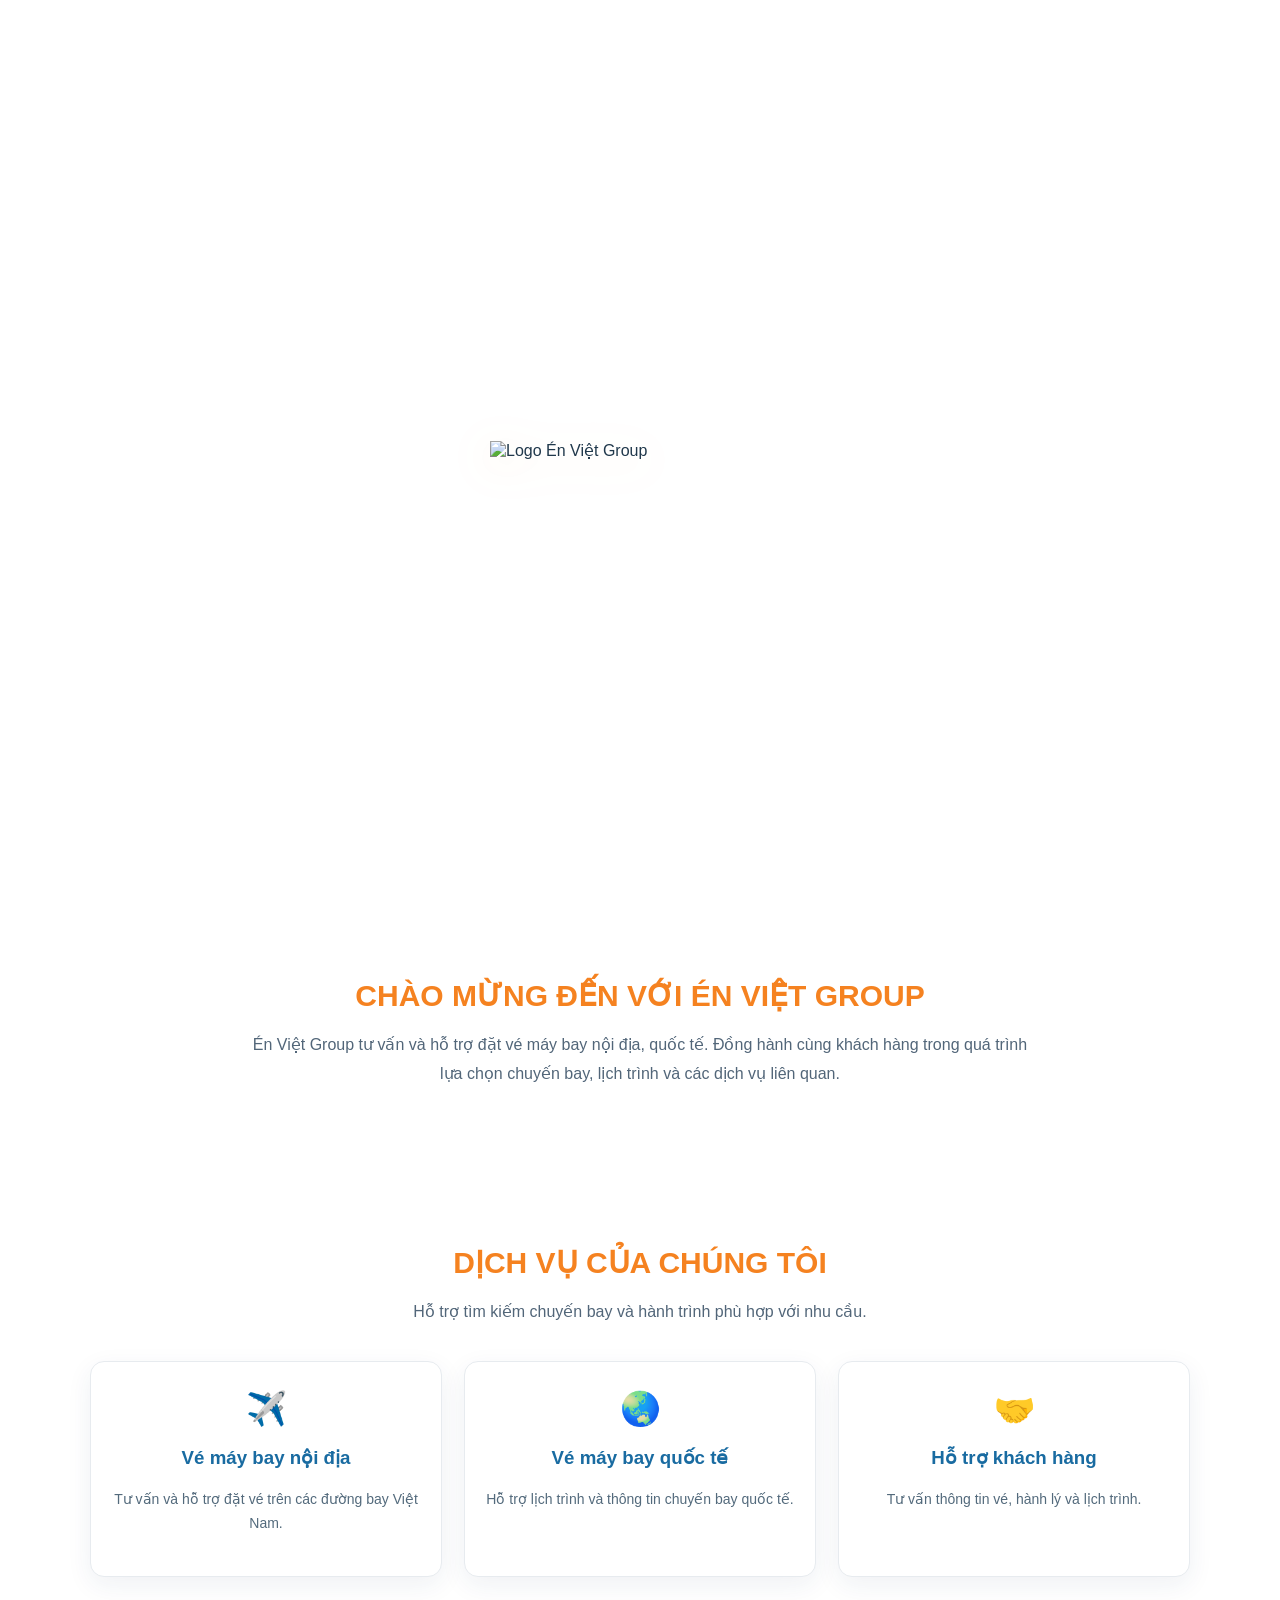
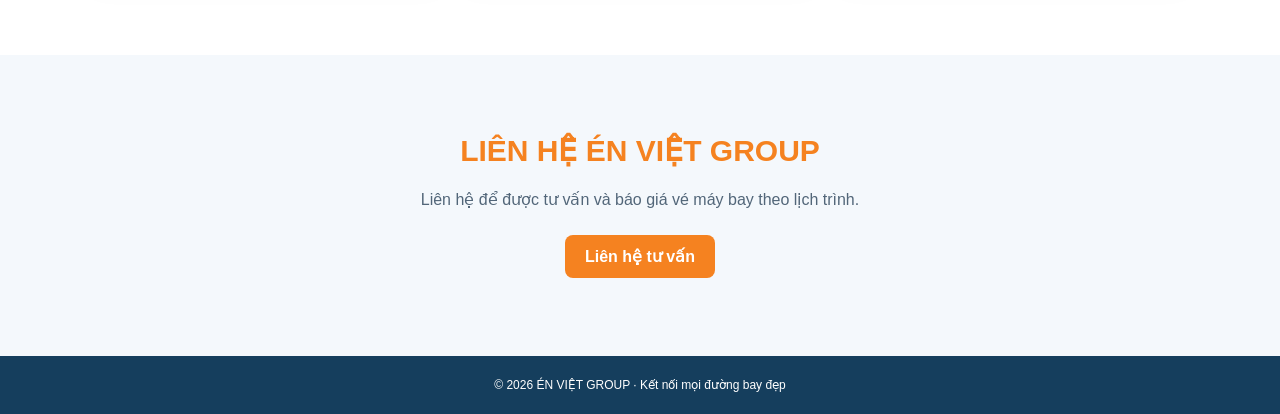
==== index.html @ fb7b51e2 "Update index.html" ====
<!doctype html>
<html lang="vi">
<head>
<meta charset="UTF-8">
<meta name="viewport" content="width=device-width, initial-scale=1">
<meta name="theme-color" content="#ffffff">
<meta name="description" content="Én Việt Group - Kết nối mọi đường bay đẹp. Tư vấn vé máy bay nội địa và quốc tế.">

<title>Én Việt Group | Kết nối mọi đường bay đẹp</title>

<style>
*{
  box-sizing:border-box;
}

html{
  scroll-behavior:smooth;
}

body{
  margin:0;
  font-family:Arial,Helvetica,sans-serif;
  color:#20384b;
  background:#ffffff;
}

a{
  text-decoration:none;
}

/* HIỆU ỨNG LOGO MỞ ĐẦU */

.splash{
  position:fixed;
  inset:0;
  z-index:9999;
  background:#ffffff;
  display:grid;
  place-items:center;
  transition:
    opacity .65s ease,
    visibility .65s ease;
}

.splash.hide{
  opacity:0;
  visibility:hidden;
  pointer-events:none;
}

.splash-logo{
  width:min(57vw,300px);
  height:auto;
  object-fit:contain;
  animation:logoEnter 1.9s ease-in-out both;
  filter:drop-shadow(0 8px 20px #f5822022);
}

@keyframes logoEnter{
  0%{
    opacity:0;
    transform:translateY(18px) scale(.74);
  }

  30%{
    opacity:1;
    transform:translateY(-11px) scale(1.05);
  }

  53%{
    transform:translateY(5px) scale(.97);
  }

  72%{
    transform:translateY(-4px) scale(1.025);
  }

  100%{
    opacity:1;
    transform:translateY(0) scale(1);
  }
}

@media(prefers-reduced-motion:reduce){
  .splash-logo{
    animation:none;
  }

  .splash{
    transition:none;
  }
}

/* TRANG CHỦ HÌNH NÚI */

.hero{
  min-height:100svh;
  position:relative;
  display:flex;
  flex-direction:column;

  background:
    linear-gradient(
      to bottom,
      rgba(28,52,70,.40),
      rgba(35,56,66,.02) 27%,
      rgba(234,111,25,.60) 100%
    ),
    url(
      "https://images.unsplash.com/photo-1464822759023-fed622ff2c3b?auto=format&fit=crop&w=2400&q=85"
    ) center/cover no-repeat;
}

/* THANH MENU */

.navbar{
  padding:23px 3%;
  display:flex;
  align-items:center;
  justify-content:space-between;
  gap:20px;
  z-index:1;
}

.brand{
  display:flex;
  align-items:center;
  gap:10px;
  color:#ffffff;
  font-size:13px;
  font-weight:800;
  text-shadow:0 1px 4px #0006;
}

.brand img{
  width:62px;
  height:62px;
  object-fit:contain;
  background:#ffffff;
  border-radius:8px;
}

.menu{
  display:flex;
  align-items:center;
  justify-content:flex-end;
  gap:23px;
  flex-wrap:wrap;
}

.menu a{
  font-size:14px;
  color:#ffffff;
  font-weight:700;
  text-shadow:0 1px 5px #0005;
}

.menu a:hover{
  color:#ff9c4a;
}

.menu .login{
  background:#f58220;
  border-radius:9px;
  padding:13px 17px;
  box-shadow:0 4px 14px #0003;
  text-shadow:none;
  color:#ffffff;
}

/* NỘI DUNG TRANG CHỦ */

.hero-inner{
  flex:1;
  display:flex;
  flex-direction:column;
  justify-content:space-between;
  padding:38px 8% 65px;
  gap:80px;
}

.slogan{
  color:#f58220;
  text-shadow:0 2px 12px #fff9;
  max-width:650px;
}

.slogan .first{
  font-size:clamp(40px,5vw,64px);
  font-weight:400;
}

.slogan .second{
  font-size:clamp(45px,6vw,75px);
  line-height:1.12;
}

.slogan .second em{
  font-family:Georgia,serif;
  font-size:1.15em;
  font-weight:400;
}

.slogan .third{
  font-size:clamp(22px,3vw,37px);
  margin-top:6px;
}

.flight{
  font-size:50px;
  display:inline-block;
  transform:rotate(-20deg);
  margin-left:30px;
}

/* THÔNG TIN DƯỚI ẢNH */

.highlights{
  display:grid;
  grid-template-columns:repeat(3,1fr);
  gap:22px;
  color:#ffffff;
  text-align:center;
}

.highlights .kicker{
  font-size:16px;
  font-weight:700;
  letter-spacing:.4px;
  text-shadow:0 2px 6px #0006;
}

.highlights .value{
  font-size:clamp(24px,3vw,42px);
  font-weight:400;
  margin-top:15px;
  text-shadow:0 2px 10px #0005;
}

.scroll{
  position:absolute;
  bottom:70px;
  right:18px;
  width:40px;
  height:40px;
  display:grid;
  place-items:center;
  background:#f58220;
  color:#ffffff;
  font-size:25px;
}

/* GIỚI THIỆU */

.section{
  padding:78px 7%;
  text-align:center;
}

.section h2{
  font-size:30px;
  color:#f58220;
  margin:0 0 18px;
}

.section>p{
  max-width:800px;
  color:#526679;
  margin:0 auto;
  line-height:1.8;
}

/* DỊCH VỤ */

.services{
  max-width:1100px;
  margin:35px auto 0;
  display:grid;
  grid-template-columns:repeat(3,1fr);
  gap:22px;
}

.service{
  border:1px solid #e7ebef;
  border-radius:14px;
  background:#ffffff;
  padding:27px 18px;
  box-shadow:0 8px 26px #173d6112;
}

.service .ico{
  font-size:33px;
}

.service h3{
  color:#196ba1;
}

.service p{
  color:#536a7c;
  font-size:14px;
  line-height:1.7;
}

/* LIÊN HỆ */

.contact{
  background:#f4f8fc;
}

.contact .email{
  display:inline-block;
  margin-top:20px;
  background:#f58220;
  color:#ffffff;
  border-radius:8px;
  padding:12px 20px;
  font-weight:700;
}

footer{
  background:#153e5d;
  color:#ffffff;
  padding:22px;
  text-align:center;
  font-size:12px;
}

/* ĐIỆN THOẠI */

@media(max-width:760px){

  .navbar{
    align-items:flex-start;
    padding:15px;
  }

  .brand img{
    width:43px;
    height:43px;
  }

  .brand span{
    display:none;
  }

  .menu{
    gap:10px;
  }

  .menu a{
    font-size:11px;
  }

  .menu .login{
    padding:10px;
  }

  .hero-inner{
    padding:40px 6% 55px;
  }

  .highlights{
    gap:6px;
  }

  .highlights .kicker{
    font-size:10px;
  }

  .highlights .value{
    font-size:17px;
  }

  .services{
    grid-template-columns:1fr;
  }

  .flight{
    font-size:34px;
    margin-left:4px;
  }

  .scroll{
    bottom:100px;
  }
}

</style>
</head>

<body>

<!-- LOGO CHÀO KHI MỚI VÀO WEBSITE -->

<div
  class="splash"
  id="splash"
  aria-label="Đang mở trang Én Việt Group">

  <img
    class="splash-logo"
    src="logo-enviet.png"
    alt="Logo Én Việt Group">

</div>

<main>

<!-- TRANG CHỦ -->

<section class="hero" id="trangchu">

  <header class="navbar">

    <a class="brand" href="#trangchu">

      <img
        src="logo-enviet.png"
        alt="Logo Én Việt Group">

      <span>ÉN VIỆT GROUP</span>

    </a>

    <nav class="menu" aria-label="Điều hướng">

      <a href="#trangchu">Trang chủ</a>

      <a href="#gioithieu">Về Én Việt</a>

      <a href="#dichvu">Dịch vụ</a>

      <a href="#lienhe">Liên hệ</a>

      <a
        class="login"
        href="https://enviettravel.website/quantri.html">
        Đăng nhập đại lý
      </a>

    </nav>

  </header>

  <div class="hero-inner">

    <div class="slogan">

      <div class="first">
        Én Việt
        <span class="flight" aria-hidden="true">✈</span>
      </div>

      <div class="second">
        Kết <em>Nối</em>
      </div>

      <div class="third">
        mọi đường bay đẹp
      </div>

    </div>

    <div class="highlights">

      <div>
        <div class="kicker">VÉ MÁY BAY</div>
        <div class="value">NỘI ĐỊA</div>
      </div>

      <div>
        <div class="kicker">HÀNH TRÌNH</div>
        <div class="value">QUỐC TẾ</div>
      </div>

      <div>
        <div class="kicker">DỊCH VỤ</div>
        <div class="value">HỖ TRỢ 24/7</div>
      </div>

    </div>

  </div>

  <a
    class="scroll"
    href="#gioithieu"
    aria-label="Xem thêm">
    ↓
  </a>

</section>

<!-- GIỚI THIỆU ÉN VIỆT -->

<section class="section" id="gioithieu">

  <h2>
    CHÀO MỪNG ĐẾN VỚI ÉN VIỆT GROUP
  </h2>

  <p>
    Én Việt Group tư vấn và hỗ trợ đặt vé máy bay
    nội địa, quốc tế. Đồng hành cùng khách hàng
    trong quá trình lựa chọn chuyến bay,
    lịch trình và các dịch vụ liên quan.
  </p>

</section>

<!-- DỊCH VỤ -->

<section class="section" id="dichvu">

  <h2>DỊCH VỤ CỦA CHÚNG TÔI</h2>

  <p>
    Hỗ trợ tìm kiếm chuyến bay và hành trình
    phù hợp với nhu cầu.
  </p>

  <div class="services">

    <div class="service">

      <div class="ico">✈️</div>

      <h3>Vé máy bay nội địa</h3>

      <p>
        Tư vấn và hỗ trợ đặt vé trên
        các đường bay Việt Nam.
      </p>

    </div>

    <div class="service">

      <div class="ico">🌏</div>

      <h3>Vé máy bay quốc tế</h3>

      <p>
        Hỗ trợ lịch trình và thông tin
        chuyến bay quốc tế.
      </p>

    </div>

    <div class="service">

      <div class="ico">🤝</div>

      <h3>Hỗ trợ khách hàng</h3>

      <p>
        Tư vấn thông tin vé,
        hành lý và lịch trình.
      </p>

    </div>

  </div>

</section>

<!-- LIÊN HỆ -->

<section class="section contact" id="lienhe">

  <h2>LIÊN HỆ ÉN VIỆT GROUP</h2>

  <p>
    Liên hệ để được tư vấn và báo giá
    vé máy bay theo lịch trình.
  </p>

  <a
    class="email"
    href="mailto:vemaybaytructuyen24@gmail.com">
    Liên hệ tư vấn
  </a>

</section>

</main>

<footer>
  © 2026 ÉN VIỆT GROUP · Kết nối mọi đường bay đẹp
</footer>

<!-- TỰ ẨN LOGO SAU 2 GIÂY -->

<script>

(function(){

  const splash=document.getElementById("splash");

  const reduced=window.matchMedia(
    "(prefers-reduced-motion: reduce)"
  ).matches;

  const delay=reduced?300:2050;

  function dismiss(){

    if(!splash || !splash.isConnected){
      return;
    }

    splash.classList.add("hide");

    setTimeout(()=>{
      splash.remove();
    },700);
  }

  window.addEventListener(
    "load",
    ()=>{
      setTimeout(dismiss,delay);
    },
    {once:true}
  );

  /* Dự phòng khi ảnh nền tải chậm */

  setTimeout(()=>{
    if(document.getElementById("splash")){
      dismiss();
    }
  },5500);

})();

</script>

</body>
</html>
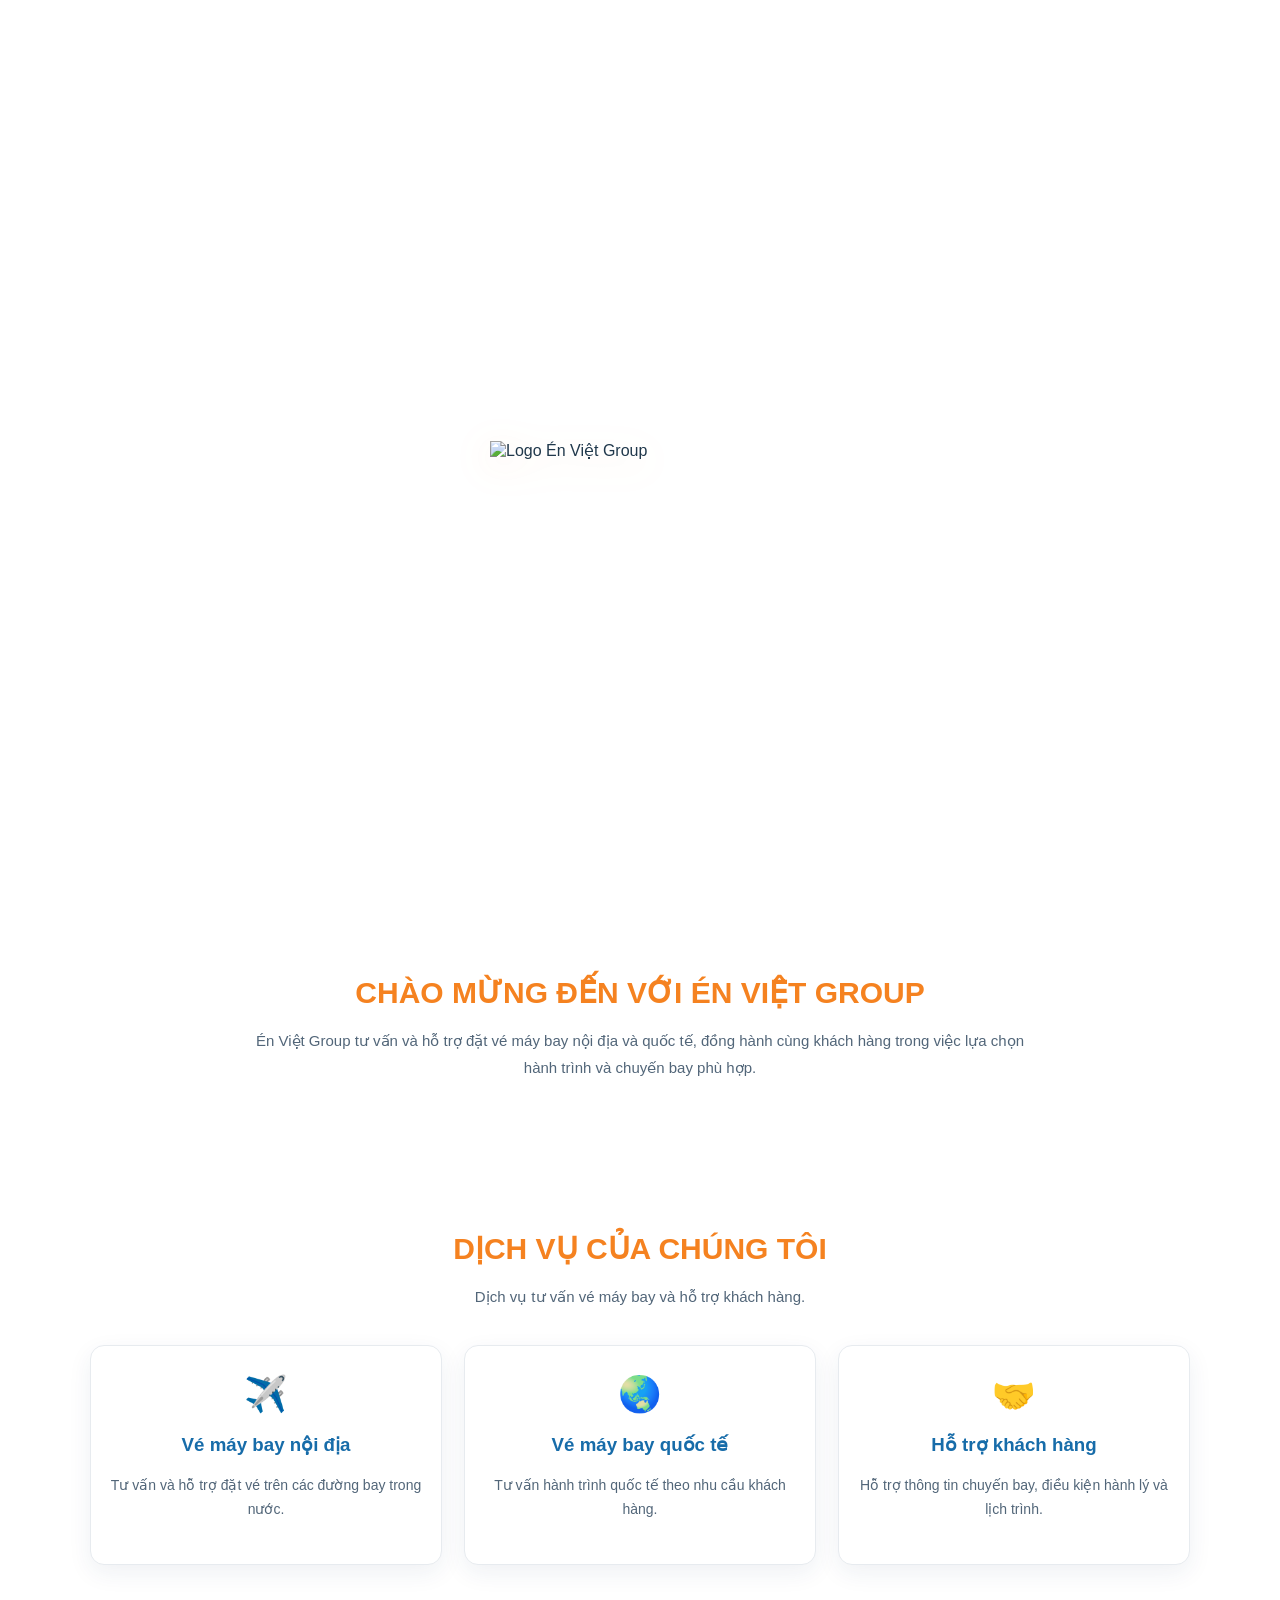
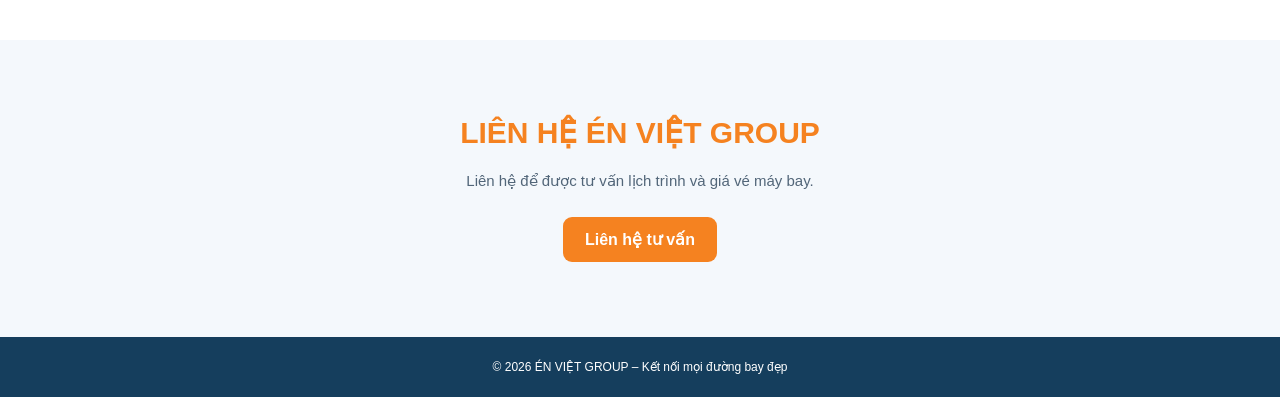
==== commit 7584d839: "Update index.html" ====
--- a/index.html
+++ b/index.html
@@ -4,10 +4,8 @@
 <head>
 <meta charset="UTF-8">
 <meta name="viewport" content="width=device-width, initial-scale=1">
-<meta name="theme-color" content="#ffffff">
-<meta name="description" content="Én Việt Group - Kết nối mọi đường bay đẹp. Tư vấn vé máy bay nội địa và quốc tế.">
-
 <title>Én Việt Group | Kết nối mọi đường bay đẹp</title>
+<meta name="description" content="Én Việt Group - Tư vấn vé máy bay nội địa và quốc tế.">
 
 <style>
 *{
@@ -22,323 +20,296 @@
   margin:0;
   font-family:Arial,Helvetica,sans-serif;
   color:#20384b;
-  background:#ffffff;
+  background:#fff;
 }
 
 a{
   text-decoration:none;
 }
 
-/* HIỆU ỨNG LOGO MỞ ĐẦU */
-
-.splash{
+/* HIỆU ỨNG LOGO KHI MỞ TRANG */
+
+#splash{
   position:fixed;
   inset:0;
   z-index:9999;
-  background:#ffffff;
-  display:grid;
-  place-items:center;
-  transition:
-    opacity .65s ease,
-    visibility .65s ease;
-}
-
-.splash.hide{
+  background:white;
+  display:flex;
+  align-items:center;
+  justify-content:center;
+  transition:opacity .6s ease,visibility .6s ease;
+}
+
+#splash.hide{
   opacity:0;
   visibility:hidden;
   pointer-events:none;
 }
 
 .splash-logo{
-  width:min(57vw,300px);
+  width:min(60vw,300px);
   height:auto;
   object-fit:contain;
-  animation:logoEnter 1.9s ease-in-out both;
-  filter:drop-shadow(0 8px 20px #f5822022);
-}
-
-@keyframes logoEnter{
+  animation:logoBounce 2s ease-in-out both;
+  filter:drop-shadow(0 8px 18px rgba(245,130,32,.15));
+}
+
+@keyframes logoBounce{
   0%{
     opacity:0;
-    transform:translateY(18px) scale(.74);
-  }
-
+    transform:translateY(25px) scale(.7);
+  }
   30%{
     opacity:1;
-    transform:translateY(-11px) scale(1.05);
-  }
-
-  53%{
-    transform:translateY(5px) scale(.97);
-  }
-
-  72%{
-    transform:translateY(-4px) scale(1.025);
-  }
-
+    transform:translateY(-15px) scale(1.08);
+  }
+  55%{
+    transform:translateY(6px) scale(.96);
+  }
+  75%{
+    transform:translateY(-5px) scale(1.03);
+  }
   100%{
     opacity:1;
     transform:translateY(0) scale(1);
   }
 }
 
-@media(prefers-reduced-motion:reduce){
-  .splash-logo{
-    animation:none;
-  }
-
-  .splash{
-    transition:none;
-  }
-}
-
-/* TRANG CHỦ HÌNH NÚI */
+/* TRANG CHỦ */
 
 .hero{
   min-height:100svh;
-  position:relative;
   display:flex;
   flex-direction:column;
-
+  position:relative;
   background:
     linear-gradient(
       to bottom,
-      rgba(28,52,70,.40),
-      rgba(35,56,66,.02) 27%,
-      rgba(234,111,25,.60) 100%
+      rgba(20,45,65,.4) 0%,
+      rgba(20,45,65,0) 32%,
+      rgba(232,111,21,.63) 100%
     ),
-    url(
-      "https://images.unsplash.com/photo-1464822759023-fed622ff2c3b?auto=format&fit=crop&w=2400&q=85"
-    ) center/cover no-repeat;
-}
-
-/* THANH MENU */
+    url("https://images.unsplash.com/photo-1464822759023-fed622ff2c3b?auto=format&fit=crop&w=2400&q=85")
+    center/cover no-repeat;
+}
 
 .navbar{
-  padding:23px 3%;
   display:flex;
   align-items:center;
   justify-content:space-between;
+  padding:20px 4%;
   gap:20px;
-  z-index:1;
+  position:relative;
+  z-index:2;
 }
 
 .brand{
   display:flex;
   align-items:center;
   gap:10px;
-  color:#ffffff;
-  font-size:13px;
+  color:#fff;
+  font-size:15px;
   font-weight:800;
-  text-shadow:0 1px 4px #0006;
 }
 
 .brand img{
-  width:62px;
-  height:62px;
+  width:65px;
+  height:65px;
   object-fit:contain;
-  background:#ffffff;
-  border-radius:8px;
+  background:#fff;
+  border-radius:10px;
 }
 
 .menu{
   display:flex;
+  justify-content:flex-end;
   align-items:center;
-  justify-content:flex-end;
-  gap:23px;
+  gap:24px;
   flex-wrap:wrap;
 }
 
 .menu a{
+  color:#fff;
   font-size:14px;
-  color:#ffffff;
   font-weight:700;
   text-shadow:0 1px 5px #0005;
 }
 
 .menu a:hover{
-  color:#ff9c4a;
+  color:#ffac66;
 }
 
 .menu .login{
   background:#f58220;
+  padding:13px 19px;
   border-radius:9px;
-  padding:13px 17px;
-  box-shadow:0 4px 14px #0003;
+  color:#fff;
+  box-shadow:0 5px 14px #0003;
   text-shadow:none;
-  color:#ffffff;
-}
-
-/* NỘI DUNG TRANG CHỦ */
+}
+
+/* KHẨU HIỆU */
 
 .hero-inner{
   flex:1;
   display:flex;
   flex-direction:column;
   justify-content:space-between;
-  padding:38px 8% 65px;
-  gap:80px;
+  padding:40px 8% 65px;
+  gap:70px;
 }
 
 .slogan{
   color:#f58220;
-  text-shadow:0 2px 12px #fff9;
-  max-width:650px;
+  text-shadow:0 2px 10px #fff9;
 }
 
 .slogan .first{
-  font-size:clamp(40px,5vw,64px);
-  font-weight:400;
+  font-size:clamp(40px,5vw,65px);
 }
 
 .slogan .second{
-  font-size:clamp(45px,6vw,75px);
-  line-height:1.12;
+  font-size:clamp(45px,6vw,80px);
+  line-height:1.15;
 }
 
 .slogan .second em{
   font-family:Georgia,serif;
-  font-size:1.15em;
+  font-size:1.1em;
   font-weight:400;
 }
 
 .slogan .third{
-  font-size:clamp(22px,3vw,37px);
-  margin-top:6px;
+  font-size:clamp(23px,3vw,39px);
 }
 
 .flight{
-  font-size:50px;
   display:inline-block;
+  margin-left:15px;
+  font-size:40px;
   transform:rotate(-20deg);
-  margin-left:30px;
-}
-
-/* THÔNG TIN DƯỚI ẢNH */
+}
+
+/* DỊCH VỤ DƯỚI ẢNH */
 
 .highlights{
   display:grid;
   grid-template-columns:repeat(3,1fr);
-  gap:22px;
-  color:#ffffff;
+  gap:20px;
   text-align:center;
-}
-
-.highlights .kicker{
+  color:#fff;
+}
+
+.highlights .label{
   font-size:16px;
   font-weight:700;
-  letter-spacing:.4px;
-  text-shadow:0 2px 6px #0006;
+  text-shadow:0 2px 8px #0005;
 }
 
 .highlights .value{
-  font-size:clamp(24px,3vw,42px);
-  font-weight:400;
-  margin-top:15px;
-  text-shadow:0 2px 10px #0005;
-}
-
-.scroll{
+  margin-top:13px;
+  font-size:clamp(23px,3vw,40px);
+  text-shadow:0 2px 8px #0005;
+}
+
+.scroll-down{
   position:absolute;
-  bottom:70px;
+  bottom:65px;
   right:18px;
-  width:40px;
-  height:40px;
+  width:42px;
+  height:42px;
+  background:#f58220;
+  color:white;
   display:grid;
   place-items:center;
-  background:#f58220;
-  color:#ffffff;
   font-size:25px;
 }
 
-/* GIỚI THIỆU */
+/* PHẦN GIỚI THIỆU */
 
 .section{
-  padding:78px 7%;
+  padding:75px 7%;
   text-align:center;
 }
 
 .section h2{
+  color:#f58220;
   font-size:30px;
-  color:#f58220;
-  margin:0 0 18px;
+  margin:0 0 17px;
 }
 
 .section>p{
   max-width:800px;
+  margin:0 auto;
   color:#526679;
-  margin:0 auto;
+  font-size:15px;
   line-height:1.8;
 }
-
-/* DỊCH VỤ */
 
 .services{
   max-width:1100px;
-  margin:35px auto 0;
   display:grid;
   grid-template-columns:repeat(3,1fr);
   gap:22px;
+  margin:35px auto 0;
 }
 
 .service{
+  background:#fff;
   border:1px solid #e7ebef;
   border-radius:14px;
-  background:#ffffff;
-  padding:27px 18px;
-  box-shadow:0 8px 26px #173d6112;
-}
-
-.service .ico{
-  font-size:33px;
+  padding:28px 18px;
+  box-shadow:0 8px 25px #173d6112;
+}
+
+.service .icon{
+  font-size:35px;
 }
 
 .service h3{
-  color:#196ba1;
+  color:#176ca9;
 }
 
 .service p{
-  color:#536a7c;
+  color:#526679;
   font-size:14px;
   line-height:1.7;
 }
 
-/* LIÊN HỆ */
-
 .contact{
   background:#f4f8fc;
 }
 
-.contact .email{
+.contact a{
   display:inline-block;
-  margin-top:20px;
   background:#f58220;
-  color:#ffffff;
-  border-radius:8px;
-  padding:12px 20px;
+  color:#fff;
+  padding:13px 22px;
+  border-radius:9px;
+  margin-top:23px;
   font-weight:700;
 }
 
 footer{
   background:#153e5d;
-  color:#ffffff;
-  padding:22px;
+  color:white;
   text-align:center;
+  padding:23px;
   font-size:12px;
 }
 
 /* ĐIỆN THOẠI */
 
 @media(max-width:760px){
-
   .navbar{
+    padding:15px;
     align-items:flex-start;
-    padding:15px;
+    gap:10px;
   }
 
   .brand img{
-    width:43px;
-    height:43px;
+    width:45px;
+    height:45px;
   }
 
   .brand span{
@@ -358,14 +329,14 @@
   }
 
   .hero-inner{
-    padding:40px 6% 55px;
+    padding:45px 6% 60px;
   }
 
   .highlights{
-    gap:6px;
-  }
-
-  .highlights .kicker{
+    gap:7px;
+  }
+
+  .highlights .label{
     font-size:10px;
   }
 
@@ -378,32 +349,36 @@
   }
 
   .flight{
-    font-size:34px;
-    margin-left:4px;
-  }
-
-  .scroll{
-    bottom:100px;
-  }
-}
-
+    font-size:30px;
+    margin-left:5px;
+  }
+
+  .scroll-down{
+    bottom:105px;
+  }
+}
+
+@media(prefers-reduced-motion:reduce){
+  .splash-logo{
+    animation:none;
+  }
+
+  #splash{
+    transition:none;
+  }
+}
 </style>
 </head>
 
 <body>
 
-<!-- LOGO CHÀO KHI MỚI VÀO WEBSITE -->
-
-<div
-  class="splash"
-  id="splash"
-  aria-label="Đang mở trang Én Việt Group">
-
+<!-- LOGO ÉN VIỆT GROUP NHÚN KHI MỞ WEBSITE -->
+
+<div id="splash">
   <img
     class="splash-logo"
     src="logo-enviet.png"
     alt="Logo Én Việt Group">
-
 </div>
 
 <main>
@@ -412,100 +387,98 @@
 
 <section class="hero" id="trangchu">
 
-  <header class="navbar">
-
-    <a class="brand" href="#trangchu">
-
-      <img
-        src="logo-enviet.png"
-        alt="Logo Én Việt Group">
-
-      <span>ÉN VIỆT GROUP</span>
-
+<header class="navbar">
+
+  <a class="brand" href="#trangchu">
+
+    <img
+      src="logo-enviet.png"
+      alt="Logo Én Việt Group">
+
+    <span>ÉN VIỆT GROUP</span>
+
+  </a>
+
+  <nav class="menu">
+
+    <a href="#trangchu">Trang chủ</a>
+
+    <a href="#gioithieu">Về Én Việt</a>
+
+    <a href="#dichvu">Dịch vụ</a>
+
+    <a href="#lienhe">Liên hệ</a>
+
+    <a
+      class="login"
+      href="https://enviettravel.website/quantri.html">
+      Đăng nhập đại lý
     </a>
 
-    <nav class="menu" aria-label="Điều hướng">
-
-      <a href="#trangchu">Trang chủ</a>
-
-      <a href="#gioithieu">Về Én Việt</a>
-
-      <a href="#dichvu">Dịch vụ</a>
-
-      <a href="#lienhe">Liên hệ</a>
-
-      <a
-        class="login"
-        href="https://enviettravel.website/quantri.html">
-        Đăng nhập đại lý
-      </a>
-
-    </nav>
-
-  </header>
-
-  <div class="hero-inner">
-
-    <div class="slogan">
-
-      <div class="first">
-        Én Việt
-        <span class="flight" aria-hidden="true">✈</span>
-      </div>
-
-      <div class="second">
-        Kết <em>Nối</em>
-      </div>
-
-      <div class="third">
-        mọi đường bay đẹp
-      </div>
-
-    </div>
-
-    <div class="highlights">
-
-      <div>
-        <div class="kicker">VÉ MÁY BAY</div>
-        <div class="value">NỘI ĐỊA</div>
-      </div>
-
-      <div>
-        <div class="kicker">HÀNH TRÌNH</div>
-        <div class="value">QUỐC TẾ</div>
-      </div>
-
-      <div>
-        <div class="kicker">DỊCH VỤ</div>
-        <div class="value">HỖ TRỢ 24/7</div>
-      </div>
-
+  </nav>
+
+</header>
+
+<!-- NỘI DUNG TRÊN ẢNH NÚI -->
+
+<div class="hero-inner">
+
+  <div class="slogan">
+
+    <div class="first">
+      Én Việt
+      <span class="flight">✈</span>
+    </div>
+
+    <div class="second">
+      Kết <em>Nối</em>
+    </div>
+
+    <div class="third">
+      mọi đường bay đẹp
     </div>
 
   </div>
 
-  <a
-    class="scroll"
-    href="#gioithieu"
-    aria-label="Xem thêm">
-    ↓
-  </a>
+  <div class="highlights">
+
+    <div>
+      <div class="label">VÉ MÁY BAY</div>
+      <div class="value">NỘI ĐỊA</div>
+    </div>
+
+    <div>
+      <div class="label">HÀNH TRÌNH</div>
+      <div class="value">QUỐC TẾ</div>
+    </div>
+
+    <div>
+      <div class="label">DỊCH VỤ</div>
+      <div class="value">HỖ TRỢ 24/7</div>
+    </div>
+
+  </div>
+
+</div>
+
+<a
+  href="#gioithieu"
+  class="scroll-down"
+  aria-label="Xem thêm">↓</a>
 
 </section>
 
-<!-- GIỚI THIỆU ÉN VIỆT -->
+<!-- GIỚI THIỆU -->
 
 <section class="section" id="gioithieu">
 
-  <h2>
-    CHÀO MỪNG ĐẾN VỚI ÉN VIỆT GROUP
-  </h2>
+  <h2>CHÀO MỪNG ĐẾN VỚI ÉN VIỆT GROUP</h2>
 
   <p>
     Én Việt Group tư vấn và hỗ trợ đặt vé máy bay
-    nội địa, quốc tế. Đồng hành cùng khách hàng
-    trong quá trình lựa chọn chuyến bay,
-    lịch trình và các dịch vụ liên quan.
+    nội địa và quốc tế, đồng hành cùng khách hàng
+    trong việc lựa chọn hành trình và chuyến bay
+    phù hợp.
   </p>
 
 </section>
@@ -517,47 +490,46 @@
   <h2>DỊCH VỤ CỦA CHÚNG TÔI</h2>
 
   <p>
-    Hỗ trợ tìm kiếm chuyến bay và hành trình
-    phù hợp với nhu cầu.
+    Dịch vụ tư vấn vé máy bay và hỗ trợ khách hàng.
   </p>
 
   <div class="services">
 
     <div class="service">
 
-      <div class="ico">✈️</div>
+      <div class="icon">✈️</div>
 
       <h3>Vé máy bay nội địa</h3>
 
       <p>
         Tư vấn và hỗ trợ đặt vé trên
-        các đường bay Việt Nam.
+        các đường bay trong nước.
       </p>
 
     </div>
 
     <div class="service">
 
-      <div class="ico">🌏</div>
+      <div class="icon">🌏</div>
 
       <h3>Vé máy bay quốc tế</h3>
 
       <p>
-        Hỗ trợ lịch trình và thông tin
-        chuyến bay quốc tế.
+        Tư vấn hành trình quốc tế
+        theo nhu cầu khách hàng.
       </p>
 
     </div>
 
     <div class="service">
 
-      <div class="ico">🤝</div>
+      <div class="icon">🤝</div>
 
       <h3>Hỗ trợ khách hàng</h3>
 
       <p>
-        Tư vấn thông tin vé,
-        hành lý và lịch trình.
+        Hỗ trợ thông tin chuyến bay,
+        điều kiện hành lý và lịch trình.
       </p>
 
     </div>
@@ -573,13 +545,11 @@
   <h2>LIÊN HỆ ÉN VIỆT GROUP</h2>
 
   <p>
-    Liên hệ để được tư vấn và báo giá
-    vé máy bay theo lịch trình.
+    Liên hệ để được tư vấn lịch trình
+    và giá vé máy bay.
   </p>
 
-  <a
-    class="email"
-    href="mailto:vemaybaytructuyen24@gmail.com">
+  <a href="mailto:vemaybaytructuyen24@gmail.com">
     Liên hệ tư vấn
   </a>
 
@@ -588,54 +558,36 @@
 </main>
 
 <footer>
-  © 2026 ÉN VIỆT GROUP · Kết nối mọi đường bay đẹp
+  © 2026 ÉN VIỆT GROUP – Kết nối mọi đường bay đẹp
 </footer>
 
-<!-- TỰ ẨN LOGO SAU 2 GIÂY -->
-
 <script>
-
 (function(){
 
   const splash=document.getElementById("splash");
+
+  function closeSplash(){
+    if(!splash || !splash.isConnected) return;
+
+    splash.classList.add("hide");
+
+    setTimeout(()=>{
+      splash.remove();
+    },650);
+  }
 
   const reduced=window.matchMedia(
     "(prefers-reduced-motion: reduce)"
   ).matches;
 
-  const delay=reduced?300:2050;
-
-  function dismiss(){
-
-    if(!splash || !splash.isConnected){
-      return;
-    }
-
-    splash.classList.add("hide");
-
-    setTimeout(()=>{
-      splash.remove();
-    },700);
-  }
-
-  window.addEventListener(
-    "load",
-    ()=>{
-      setTimeout(dismiss,delay);
-    },
-    {once:true}
-  );
-
-  /* Dự phòng khi ảnh nền tải chậm */
-
-  setTimeout(()=>{
-    if(document.getElementById("splash")){
-      dismiss();
-    }
-  },5500);
+  window.addEventListener("load",()=>{
+    setTimeout(closeSplash,reduced?100:2000);
+  },{once:true});
+
+  /* Không để màn hình chào chặn trang quá lâu */
+  setTimeout(closeSplash,5500);
 
 })();
-
 </script>
 
 </body>
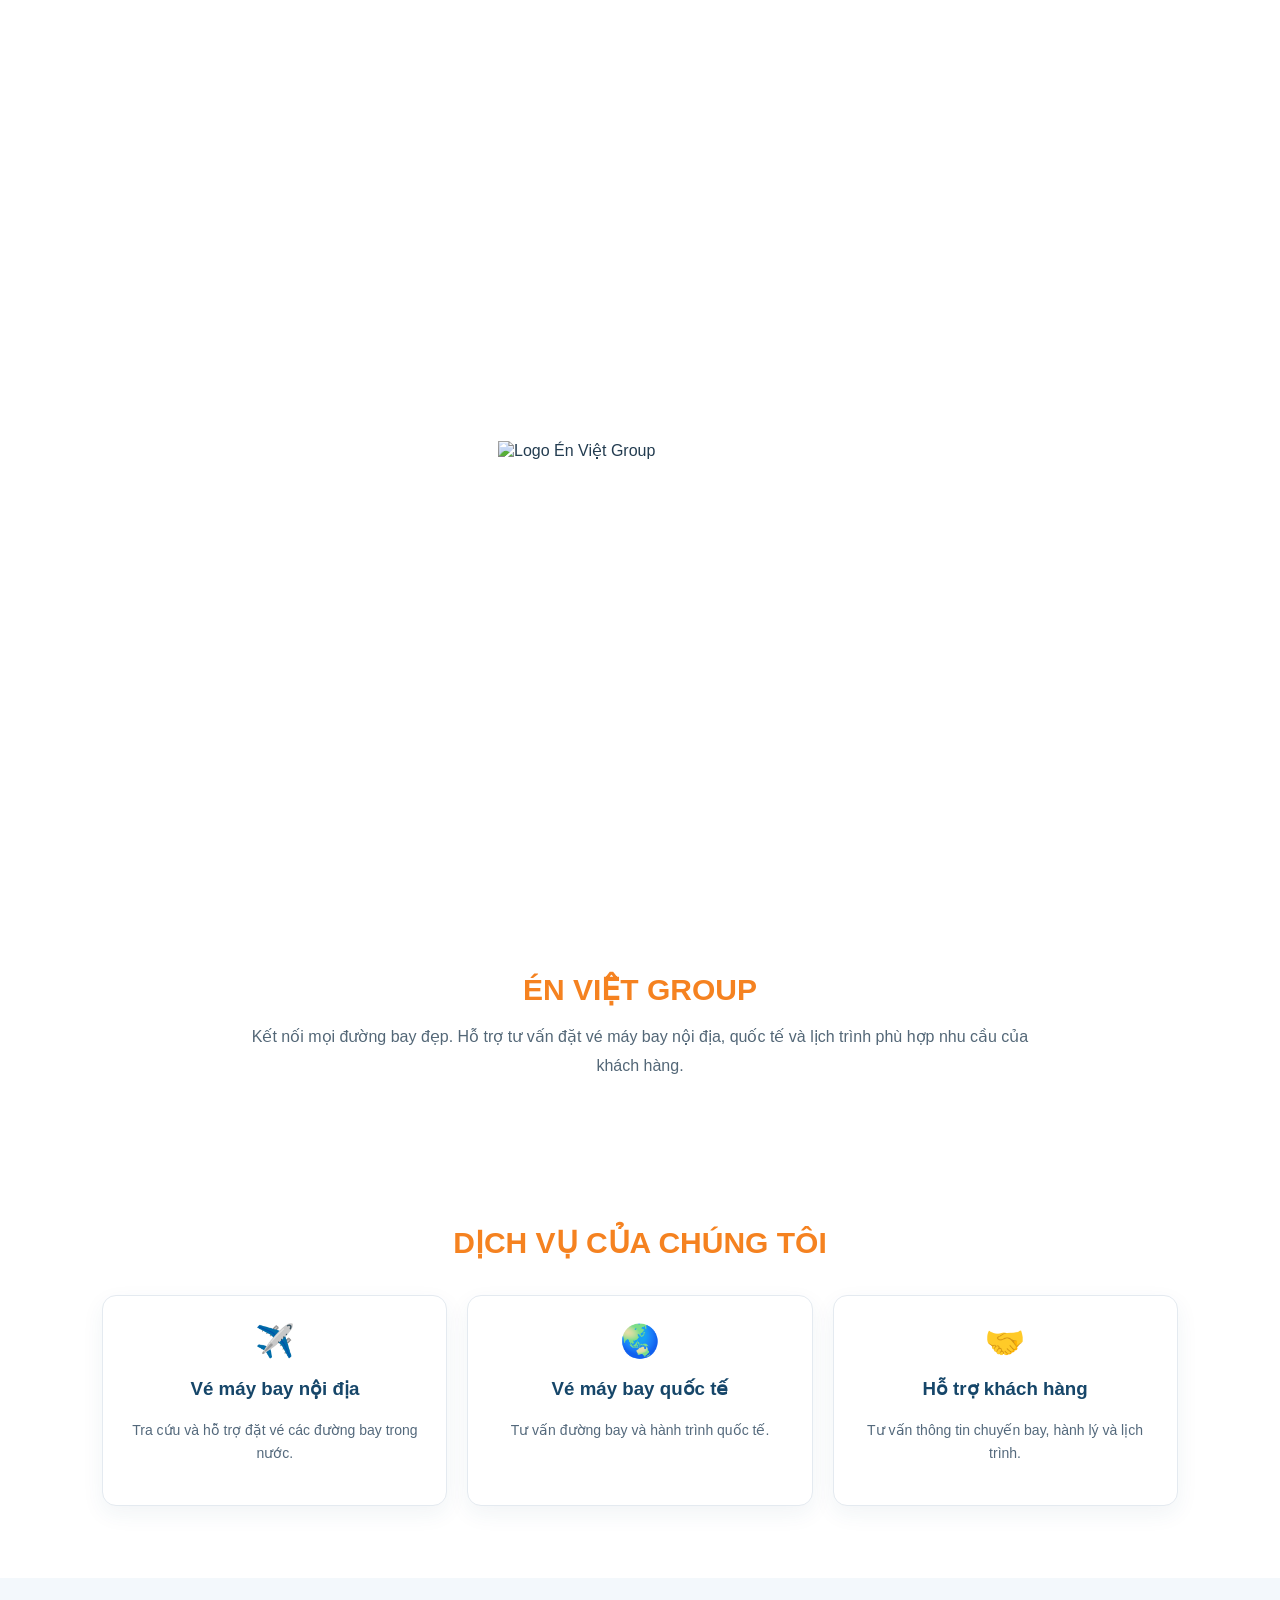
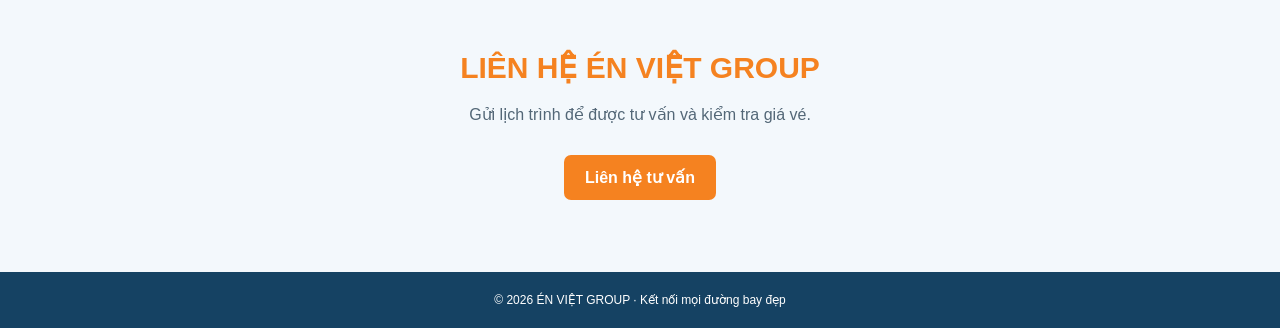
==== commit 90fe4312: "Refactor index.html for layout and style improvements Updated HTML structure and styles for better l" ====
--- a/index.html
+++ b/index.html
@@ -2,12 +2,19 @@
 <!doctype html>
 <html lang="vi">
 <head>
-<meta charset="UTF-8">
-<meta name="viewport" content="width=device-width, initial-scale=1">
+<meta charset="utf-8">
+<meta name="viewport" content="width=device-width,initial-scale=1">
+
+<meta name="description" content="Én Việt Group – Kết nối mọi đường bay đẹp. Hỗ trợ tư vấn vé máy bay nội địa và quốc tế.">
+
 <title>Én Việt Group | Kết nối mọi đường bay đẹp</title>
-<meta name="description" content="Én Việt Group - Tư vấn vé máy bay nội địa và quốc tế.">
 
 <style>
+:root{
+  --orange:#f58220;
+  --deep:#164669;
+}
+
 *{
   box-sizing:border-box;
 }
@@ -19,7 +26,7 @@
 body{
   margin:0;
   font-family:Arial,Helvetica,sans-serif;
-  color:#20384b;
+  color:#233c50;
   background:#fff;
 }
 
@@ -27,320 +34,370 @@
   text-decoration:none;
 }
 
-/* HIỆU ỨNG LOGO KHI MỞ TRANG */
-
-#splash{
+/* HIỆU ỨNG LOGO CHÀO */
+
+.splash{
   position:fixed;
   inset:0;
+  background:#fff;
   z-index:9999;
-  background:white;
-  display:flex;
-  align-items:center;
-  justify-content:center;
-  transition:opacity .6s ease,visibility .6s ease;
-}
-
-#splash.hide{
+  display:grid;
+  place-items:center;
+  transition:
+    opacity .65s ease,
+    visibility .65s ease;
+}
+
+.splash.hide{
   opacity:0;
   visibility:hidden;
   pointer-events:none;
 }
 
-.splash-logo{
-  width:min(60vw,300px);
+.splash img{
+  width:min(58vw,285px);
   height:auto;
-  object-fit:contain;
-  animation:logoBounce 2s ease-in-out both;
-  filter:drop-shadow(0 8px 18px rgba(245,130,32,.15));
-}
-
-@keyframes logoBounce{
+  animation:bounce 1.85s ease-in-out both;
+}
+
+@keyframes bounce{
   0%{
     opacity:0;
-    transform:translateY(25px) scale(.7);
-  }
+    transform:translateY(25px) scale(.76);
+  }
+
   30%{
     opacity:1;
-    transform:translateY(-15px) scale(1.08);
-  }
+    transform:translateY(-13px) scale(1.065);
+  }
+
   55%{
-    transform:translateY(6px) scale(.96);
-  }
+    transform:translateY(5px) scale(.97);
+  }
+
   75%{
-    transform:translateY(-5px) scale(1.03);
-  }
+    transform:translateY(-4px) scale(1.025);
+  }
+
   100%{
     opacity:1;
-    transform:translateY(0) scale(1);
-  }
-}
-
-/* TRANG CHỦ */
+    transform:none;
+  }
+}
+
+/* ẢNH NỀN TRANG CHỦ */
 
 .hero{
+  min-height:100vh;
   min-height:100svh;
+
+  background:
+    linear-gradient(
+      to bottom,
+      rgba(8,43,62,.39) 0%,
+      transparent 20%,
+      transparent 61%,
+      rgba(242,118,24,.73) 100%
+    ),
+    url(
+      "https://images.unsplash.com/photo-1464822759023-fed622ff2c3b?auto=format&fit=crop&w=2400&q=90"
+    ) center 52%/cover no-repeat;
+
   display:flex;
   flex-direction:column;
   position:relative;
-  background:
-    linear-gradient(
-      to bottom,
-      rgba(20,45,65,.4) 0%,
-      rgba(20,45,65,0) 32%,
-      rgba(232,111,21,.63) 100%
-    ),
-    url("https://images.unsplash.com/photo-1464822759023-fed622ff2c3b?auto=format&fit=crop&w=2400&q=85")
-    center/cover no-repeat;
-}
-
-.navbar{
+  overflow:hidden;
+}
+
+/* THANH MENU */
+
+.header{
   display:flex;
   align-items:center;
   justify-content:space-between;
-  padding:20px 4%;
-  gap:20px;
+  padding:19px 2.1%;
+  gap:18px;
   position:relative;
-  z-index:2;
+  z-index:1;
 }
 
 .brand{
   display:flex;
   align-items:center;
-  gap:10px;
-  color:#fff;
-  font-size:15px;
-  font-weight:800;
+  gap:8px;
+  color:white;
+  font-weight:700;
+  font-size:11px;
 }
 
 .brand img{
-  width:65px;
-  height:65px;
+  width:54px;
+  height:54px;
   object-fit:contain;
-  background:#fff;
-  border-radius:10px;
-}
-
-.menu{
+  border-radius:4px;
+  background:white;
+}
+
+.navigation{
   display:flex;
+  align-items:center;
   justify-content:flex-end;
-  align-items:center;
-  gap:24px;
   flex-wrap:wrap;
-}
-
-.menu a{
-  color:#fff;
-  font-size:14px;
+  gap:25px;
+}
+
+.navigation a{
+  color:white;
+  font-size:13px;
+  font-weight:600;
+  text-shadow:0 1px 4px #1b344388;
+}
+
+.navigation a:hover{
+  color:#ffe0ba;
+}
+
+.navigation .signin{
+  background:var(--orange);
+  padding:12px 18px;
+  border-radius:8px;
   font-weight:700;
-  text-shadow:0 1px 5px #0005;
-}
-
-.menu a:hover{
-  color:#ffac66;
-}
-
-.menu .login{
-  background:#f58220;
-  padding:13px 19px;
-  border-radius:9px;
-  color:#fff;
-  box-shadow:0 5px 14px #0003;
+  box-shadow:0 4px 13px #0003;
   text-shadow:none;
 }
 
+.flag{
+  font-size:22px;
+}
+
 /* KHẨU HIỆU */
 
-.hero-inner{
+.hero-content{
   flex:1;
   display:flex;
   flex-direction:column;
   justify-content:space-between;
-  padding:40px 8% 65px;
-  gap:70px;
-}
-
-.slogan{
-  color:#f58220;
-  text-shadow:0 2px 10px #fff9;
-}
-
-.slogan .first{
-  font-size:clamp(40px,5vw,65px);
-}
-
-.slogan .second{
-  font-size:clamp(45px,6vw,80px);
-  line-height:1.15;
-}
-
-.slogan .second em{
-  font-family:Georgia,serif;
-  font-size:1.1em;
+  padding:36px 8.5% 43px;
+  gap:90px;
+}
+
+.headline{
+  color:var(--orange);
+  position:relative;
+  width:max-content;
+  max-width:100%;
+  text-shadow:0 2px 6px #fff6;
+}
+
+.headline .one{
+  font-size:clamp(38px,4.1vw,60px);
+  font-weight:300;
+  line-height:1.1;
+}
+
+.headline .two{
+  font-size:clamp(40px,4.7vw,66px);
+  font-weight:300;
+  line-height:1.14;
+}
+
+.headline .two em{
+  font-family:
+    "Brush Script MT",
+    "Segoe Script",
+    cursive;
+
   font-weight:400;
-}
-
-.slogan .third{
-  font-size:clamp(23px,3vw,39px);
-}
-
-.flight{
-  display:inline-block;
-  margin-left:15px;
-  font-size:40px;
-  transform:rotate(-20deg);
-}
-
-/* DỊCH VỤ DƯỚI ẢNH */
+  font-size:1.25em;
+}
+
+.headline .three{
+  font-size:clamp(21px,2.6vw,35px);
+  margin-top:2px;
+  letter-spacing:.3px;
+}
+
+.plane{
+  position:absolute;
+  right:-115px;
+  top:-21px;
+  color:var(--orange);
+  font-size:47px;
+  transform:rotate(-23deg);
+}
+
+.trail{
+  position:absolute;
+  right:-65px;
+  top:25px;
+  width:174px;
+  height:90px;
+  border-bottom:2px dashed var(--orange);
+  border-radius:50%;
+  transform:rotate(-14deg);
+  opacity:.8;
+}
+
+/* BA MỤC PHÍA DƯỚI */
 
 .highlights{
+  display:grid;
+  grid-template-columns:repeat(3,minmax(0,1fr));
+  gap:35px;
+  text-align:center;
+  max-width:1540px;
+  width:100%;
+  margin:0 auto;
+  color:#fff;
+  text-shadow:0 2px 9px #0004;
+}
+
+.highlights h2{
+  font-size:16px;
+  font-weight:500;
+  letter-spacing:.5px;
+  margin:0 0 15px;
+}
+
+.highlights p{
+  font-size:clamp(23px,3.5vw,47px);
+  font-weight:300;
+  margin:0;
+}
+
+.scroll{
+  position:absolute;
+  right:16px;
+  bottom:65px;
+  background:var(--orange);
+  color:white;
+  padding:12px 14px;
+  font-size:21px;
+}
+
+/* GIỚI THIỆU */
+
+.section{
+  text-align:center;
+  padding:72px 8%;
+}
+
+.section h2{
+  color:var(--orange);
+  font-size:30px;
+  margin:0 0 16px;
+}
+
+.section>p{
+  color:#536777;
+  line-height:1.8;
+  max-width:790px;
+  margin:0 auto;
+}
+
+/* DỊCH VỤ */
+
+.services{
   display:grid;
   grid-template-columns:repeat(3,1fr);
   gap:20px;
-  text-align:center;
-  color:#fff;
-}
-
-.highlights .label{
-  font-size:16px;
-  font-weight:700;
-  text-shadow:0 2px 8px #0005;
-}
-
-.highlights .value{
-  margin-top:13px;
-  font-size:clamp(23px,3vw,40px);
-  text-shadow:0 2px 8px #0005;
-}
-
-.scroll-down{
-  position:absolute;
-  bottom:65px;
-  right:18px;
-  width:42px;
-  height:42px;
-  background:#f58220;
-  color:white;
-  display:grid;
-  place-items:center;
-  font-size:25px;
-}
-
-/* PHẦN GIỚI THIỆU */
-
-.section{
-  padding:75px 7%;
-  text-align:center;
-}
-
-.section h2{
-  color:#f58220;
-  font-size:30px;
-  margin:0 0 17px;
-}
-
-.section>p{
-  max-width:800px;
-  margin:0 auto;
-  color:#526679;
-  font-size:15px;
-  line-height:1.8;
-}
-
-.services{
-  max-width:1100px;
-  display:grid;
-  grid-template-columns:repeat(3,1fr);
-  gap:22px;
+  max-width:1120px;
   margin:35px auto 0;
 }
 
 .service{
-  background:#fff;
-  border:1px solid #e7ebef;
+  border:1px solid #e4eaf0;
   border-radius:14px;
-  padding:28px 18px;
-  box-shadow:0 8px 25px #173d6112;
-}
-
-.service .icon{
-  font-size:35px;
+  padding:26px 18px;
+  box-shadow:0 8px 22px #204b6c10;
+  background:white;
+}
+
+.service span{
+  font-size:32px;
 }
 
 .service h3{
-  color:#176ca9;
+  color:var(--deep);
 }
 
 .service p{
-  color:#526679;
+  line-height:1.65;
   font-size:14px;
-  line-height:1.7;
-}
+  color:#54697c;
+}
+
+/* LIÊN HỆ */
 
 .contact{
-  background:#f4f8fc;
+  background:#f3f8fc;
 }
 
 .contact a{
   display:inline-block;
-  background:#f58220;
+  background:var(--orange);
+  color:white;
+  padding:13px 21px;
+  border-radius:7px;
+  font-weight:700;
+  margin-top:25px;
+}
+
+footer{
+  background:#154263;
   color:#fff;
-  padding:13px 22px;
-  border-radius:9px;
-  margin-top:23px;
-  font-weight:700;
-}
-
-footer{
-  background:#153e5d;
-  color:white;
   text-align:center;
-  padding:23px;
+  padding:21px;
   font-size:12px;
 }
 
-/* ĐIỆN THOẠI */
-
-@media(max-width:760px){
-  .navbar{
-    padding:15px;
-    align-items:flex-start;
-    gap:10px;
+/* GIAO DIỆN ĐIỆN THOẠI */
+
+@media(max-width:800px){
+
+  .header{
+    padding:12px;
   }
 
   .brand img{
-    width:45px;
-    height:45px;
+    width:46px;
+    height:46px;
   }
 
   .brand span{
     display:none;
   }
 
-  .menu{
+  .navigation{
     gap:10px;
   }
 
-  .menu a{
+  .navigation a{
     font-size:11px;
   }
 
-  .menu .login{
+  .navigation .signin{
     padding:10px;
   }
 
-  .hero-inner{
-    padding:45px 6% 60px;
+  .hero-content{
+    padding:38px 6% 55px;
+  }
+
+  .plane,
+  .trail{
+    display:none;
   }
 
   .highlights{
-    gap:7px;
-  }
-
-  .highlights .label{
+    gap:9px;
+  }
+
+  .highlights h2{
     font-size:10px;
   }
 
-  .highlights .value{
+  .highlights p{
     font-size:17px;
   }
 
@@ -348,22 +405,20 @@
     grid-template-columns:1fr;
   }
 
-  .flight{
-    font-size:30px;
-    margin-left:5px;
-  }
-
-  .scroll-down{
-    bottom:105px;
-  }
-}
+  .scroll{
+    bottom:100px;
+  }
+}
+
+/* GIẢM CHUYỂN ĐỘNG KHI NGƯỜI DÙNG YÊU CẦU */
 
 @media(prefers-reduced-motion:reduce){
-  .splash-logo{
+
+  .splash img{
     animation:none;
   }
 
-  #splash{
+  .splash{
     transition:none;
   }
 }
@@ -372,13 +427,17 @@
 
 <body>
 
-<!-- LOGO ÉN VIỆT GROUP NHÚN KHI MỞ WEBSITE -->
-
-<div id="splash">
+<!-- LOGO MỞ ĐẦU -->
+
+<div
+  class="splash"
+  id="splash"
+  aria-label="Chào mừng đến Én Việt Group">
+
   <img
-    class="splash-logo"
     src="logo-enviet.png"
     alt="Logo Én Việt Group">
+
 </div>
 
 <main>
@@ -387,151 +446,171 @@
 
 <section class="hero" id="trangchu">
 
-<header class="navbar">
-
-  <a class="brand" href="#trangchu">
-
-    <img
-      src="logo-enviet.png"
-      alt="Logo Én Việt Group">
-
-    <span>ÉN VIỆT GROUP</span>
-
+  <header class="header">
+
+    <a class="brand" href="#trangchu">
+
+      <img
+        src="logo-enviet.png"
+        alt="Logo Én Việt Group">
+
+      <span>ÉN VIỆT GROUP</span>
+
+    </a>
+
+    <!-- MENU -->
+
+    <nav
+      class="navigation"
+      aria-label="Menu chính">
+
+      <a href="#trangchu">
+        Trang chủ
+      </a>
+
+      <a href="#gioithieu">
+        Về Én Việt
+      </a>
+
+      <a href="#dichvu">
+        Dịch vụ
+      </a>
+
+      <a href="#lienhe">
+        Liên hệ
+      </a>
+
+      <a
+        class="signin"
+        href="https://enviettravel.website/quantri.html">
+        Đăng nhập đại lý
+      </a>
+
+      <span
+        class="flag"
+        aria-label="Việt Nam">
+        🇻🇳
+      </span>
+
+    </nav>
+
+  </header>
+
+  <!-- CHỮ ÉN VIỆT -->
+
+  <div class="hero-content">
+
+    <div class="headline">
+
+      <span
+        class="plane"
+        aria-hidden="true">
+        ✈
+      </span>
+
+      <span
+        class="trail"
+        aria-hidden="true">
+      </span>
+
+      <div class="one">
+        Én Việt
+      </div>
+
+      <div class="two">
+        Kết <em>Nối</em>
+      </div>
+
+      <div class="three">
+        mọi đường bay đẹp
+      </div>
+
+    </div>
+
+    <!-- BA MỤC PHÍA DƯỚI -->
+
+    <div class="highlights">
+
+      <div>
+        <h2>VÉ MÁY BAY</h2>
+        <p>NỘI ĐỊA</p>
+      </div>
+
+      <div>
+        <h2>HÀNH TRÌNH</h2>
+        <p>QUỐC TẾ</p>
+      </div>
+
+      <div>
+        <h2>DỊCH VỤ</h2>
+        <p>HỖ TRỢ 24/7</p>
+      </div>
+
+    </div>
+
+  </div>
+
+  <a
+    class="scroll"
+    href="#gioithieu"
+    aria-label="Xem tiếp">
+    ↓
   </a>
 
-  <nav class="menu">
-
-    <a href="#trangchu">Trang chủ</a>
-
-    <a href="#gioithieu">Về Én Việt</a>
-
-    <a href="#dichvu">Dịch vụ</a>
-
-    <a href="#lienhe">Liên hệ</a>
-
-    <a
-      class="login"
-      href="https://enviettravel.website/quantri.html">
-      Đăng nhập đại lý
-    </a>
-
-  </nav>
-
-</header>
-
-<!-- NỘI DUNG TRÊN ẢNH NÚI -->
-
-<div class="hero-inner">
-
-  <div class="slogan">
-
-    <div class="first">
-      Én Việt
-      <span class="flight">✈</span>
-    </div>
-
-    <div class="second">
-      Kết <em>Nối</em>
-    </div>
-
-    <div class="third">
-      mọi đường bay đẹp
-    </div>
-
-  </div>
-
-  <div class="highlights">
-
-    <div>
-      <div class="label">VÉ MÁY BAY</div>
-      <div class="value">NỘI ĐỊA</div>
-    </div>
-
-    <div>
-      <div class="label">HÀNH TRÌNH</div>
-      <div class="value">QUỐC TẾ</div>
-    </div>
-
-    <div>
-      <div class="label">DỊCH VỤ</div>
-      <div class="value">HỖ TRỢ 24/7</div>
-    </div>
-
-  </div>
-
-</div>
-
-<a
-  href="#gioithieu"
-  class="scroll-down"
-  aria-label="Xem thêm">↓</a>
-
 </section>
 
 <!-- GIỚI THIỆU -->
 
-<section class="section" id="gioithieu">
-
-  <h2>CHÀO MỪNG ĐẾN VỚI ÉN VIỆT GROUP</h2>
+<section
+  class="section"
+  id="gioithieu">
+
+  <h2>ÉN VIỆT GROUP</h2>
 
   <p>
-    Én Việt Group tư vấn và hỗ trợ đặt vé máy bay
-    nội địa và quốc tế, đồng hành cùng khách hàng
-    trong việc lựa chọn hành trình và chuyến bay
-    phù hợp.
+    Kết nối mọi đường bay đẹp.
+    Hỗ trợ tư vấn đặt vé máy bay nội địa,
+    quốc tế và lịch trình phù hợp
+    nhu cầu của khách hàng.
   </p>
 
 </section>
 
 <!-- DỊCH VỤ -->
 
-<section class="section" id="dichvu">
+<section
+  class="section"
+  id="dichvu">
 
   <h2>DỊCH VỤ CỦA CHÚNG TÔI</h2>
 
-  <p>
-    Dịch vụ tư vấn vé máy bay và hỗ trợ khách hàng.
-  </p>
-
   <div class="services">
 
     <div class="service">
-
-      <div class="icon">✈️</div>
-
+      <span>✈️</span>
       <h3>Vé máy bay nội địa</h3>
-
       <p>
-        Tư vấn và hỗ trợ đặt vé trên
+        Tra cứu và hỗ trợ đặt vé
         các đường bay trong nước.
       </p>
-
     </div>
 
     <div class="service">
-
-      <div class="icon">🌏</div>
-
+      <span>🌏</span>
       <h3>Vé máy bay quốc tế</h3>
-
       <p>
-        Tư vấn hành trình quốc tế
-        theo nhu cầu khách hàng.
+        Tư vấn đường bay và
+        hành trình quốc tế.
       </p>
-
     </div>
 
     <div class="service">
-
-      <div class="icon">🤝</div>
-
+      <span>🤝</span>
       <h3>Hỗ trợ khách hàng</h3>
-
       <p>
-        Hỗ trợ thông tin chuyến bay,
-        điều kiện hành lý và lịch trình.
+        Tư vấn thông tin chuyến bay,
+        hành lý và lịch trình.
       </p>
-
     </div>
 
   </div>
@@ -540,13 +619,15 @@
 
 <!-- LIÊN HỆ -->
 
-<section class="section contact" id="lienhe">
+<section
+  class="section contact"
+  id="lienhe">
 
   <h2>LIÊN HỆ ÉN VIỆT GROUP</h2>
 
   <p>
-    Liên hệ để được tư vấn lịch trình
-    và giá vé máy bay.
+    Gửi lịch trình để được tư vấn
+    và kiểm tra giá vé.
   </p>
 
   <a href="mailto:vemaybaytructuyen24@gmail.com">
@@ -558,34 +639,51 @@
 </main>
 
 <footer>
-  © 2026 ÉN VIỆT GROUP – Kết nối mọi đường bay đẹp
+  © 2026 ÉN VIỆT GROUP · Kết nối mọi đường bay đẹp
 </footer>
+
+<!-- HIỆU ỨNG TỰ ẨN LOGO -->
 
 <script>
 (function(){
 
-  const splash=document.getElementById("splash");
-
-  function closeSplash(){
-    if(!splash || !splash.isConnected) return;
-
-    splash.classList.add("hide");
+  const el=document.getElementById("splash");
+
+  let dismissed=false;
+
+  function close(){
+
+    if(dismissed){
+      return;
+    }
+
+    dismissed=true;
+
+    el.classList.add("hide");
 
     setTimeout(()=>{
-      splash.remove();
-    },650);
-  }
-
-  const reduced=window.matchMedia(
+      el.remove();
+    },700);
+  }
+
+  const reduced=matchMedia(
     "(prefers-reduced-motion: reduce)"
   ).matches;
 
-  window.addEventListener("load",()=>{
-    setTimeout(closeSplash,reduced?100:2000);
-  },{once:true});
-
-  /* Không để màn hình chào chặn trang quá lâu */
-  setTimeout(closeSplash,5500);
+  window.addEventListener(
+    "load",
+    ()=>{
+      setTimeout(
+        close,
+        reduced?150:2000
+      );
+    },
+    {once:true}
+  );
+
+  /* Tránh kẹt màn hình chào */
+
+  setTimeout(close,5200);
 
 })();
 </script>
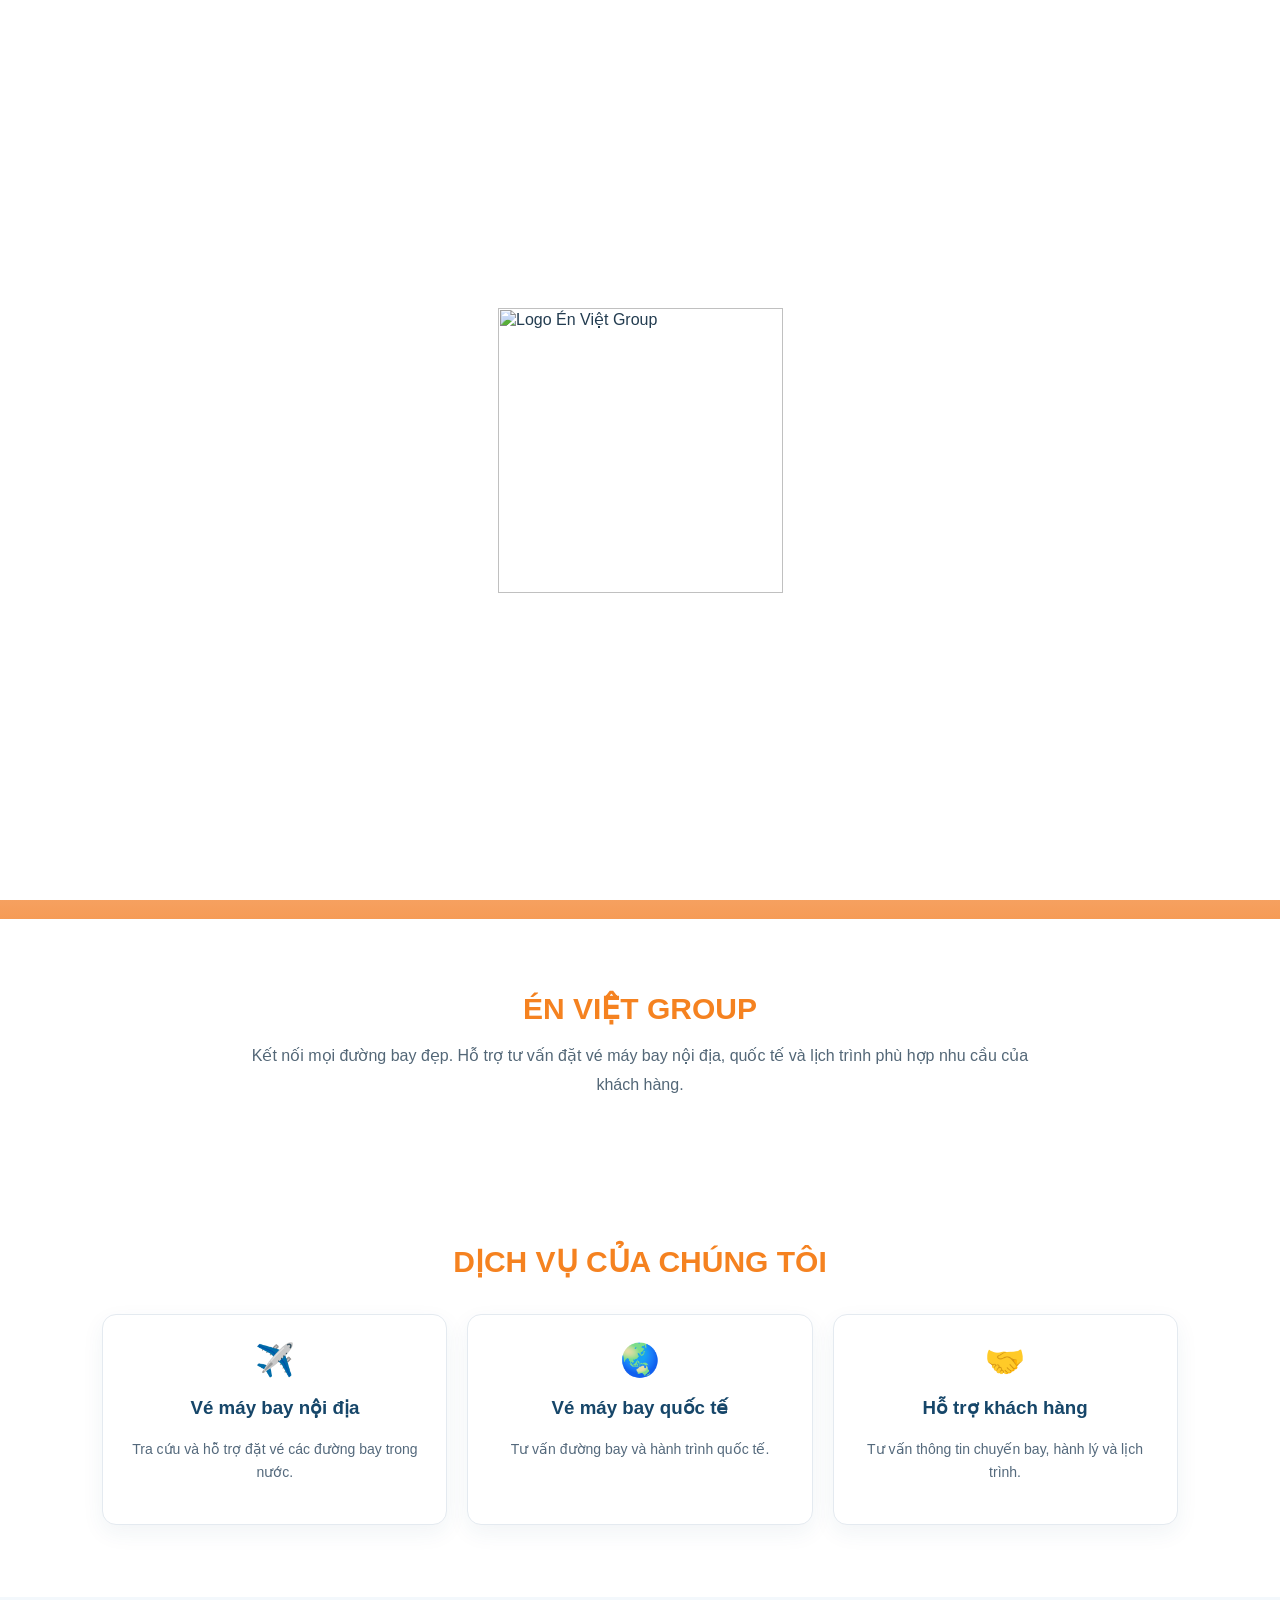
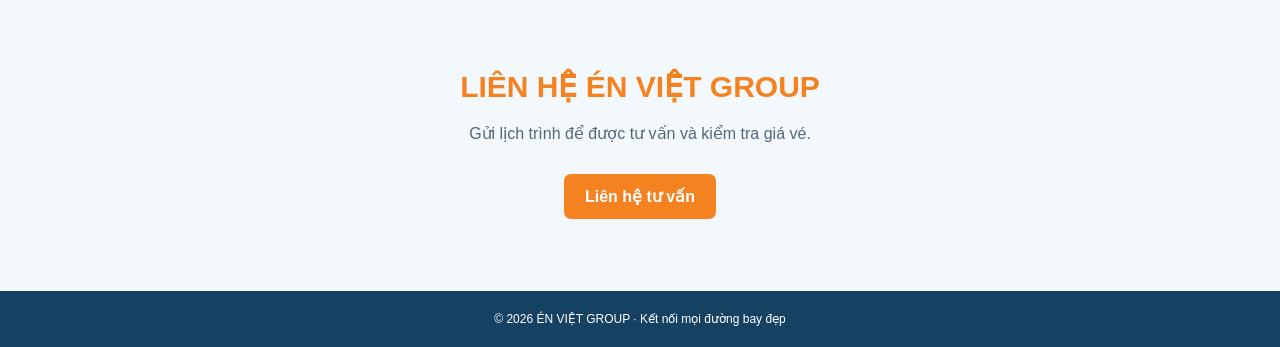
==== commit 332cc9c8: "Update index.html" ====
--- a/index.html
+++ b/index.html
@@ -1,4 +1,4 @@
-
+<img src="./logo-enviet.png" alt="Én Việt Group">
 <!doctype html>
 <html lang="vi">
 <head>
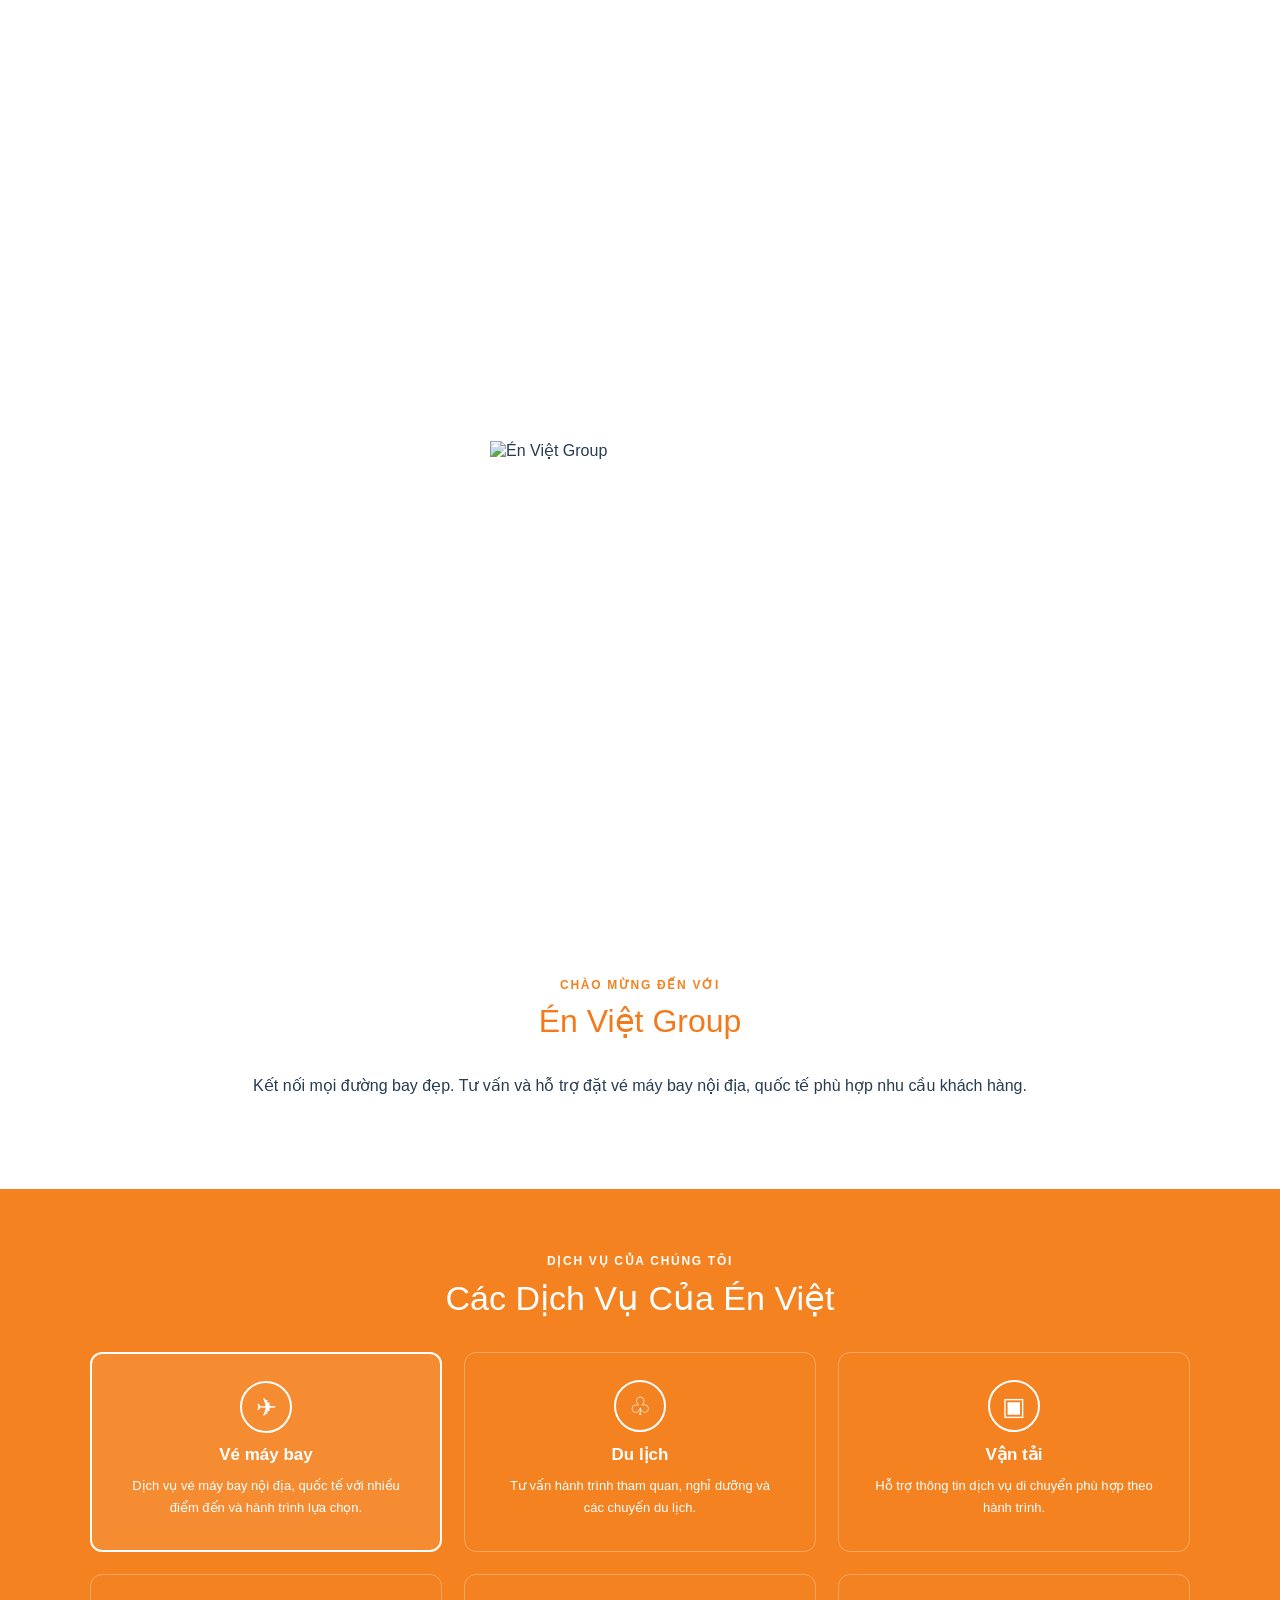
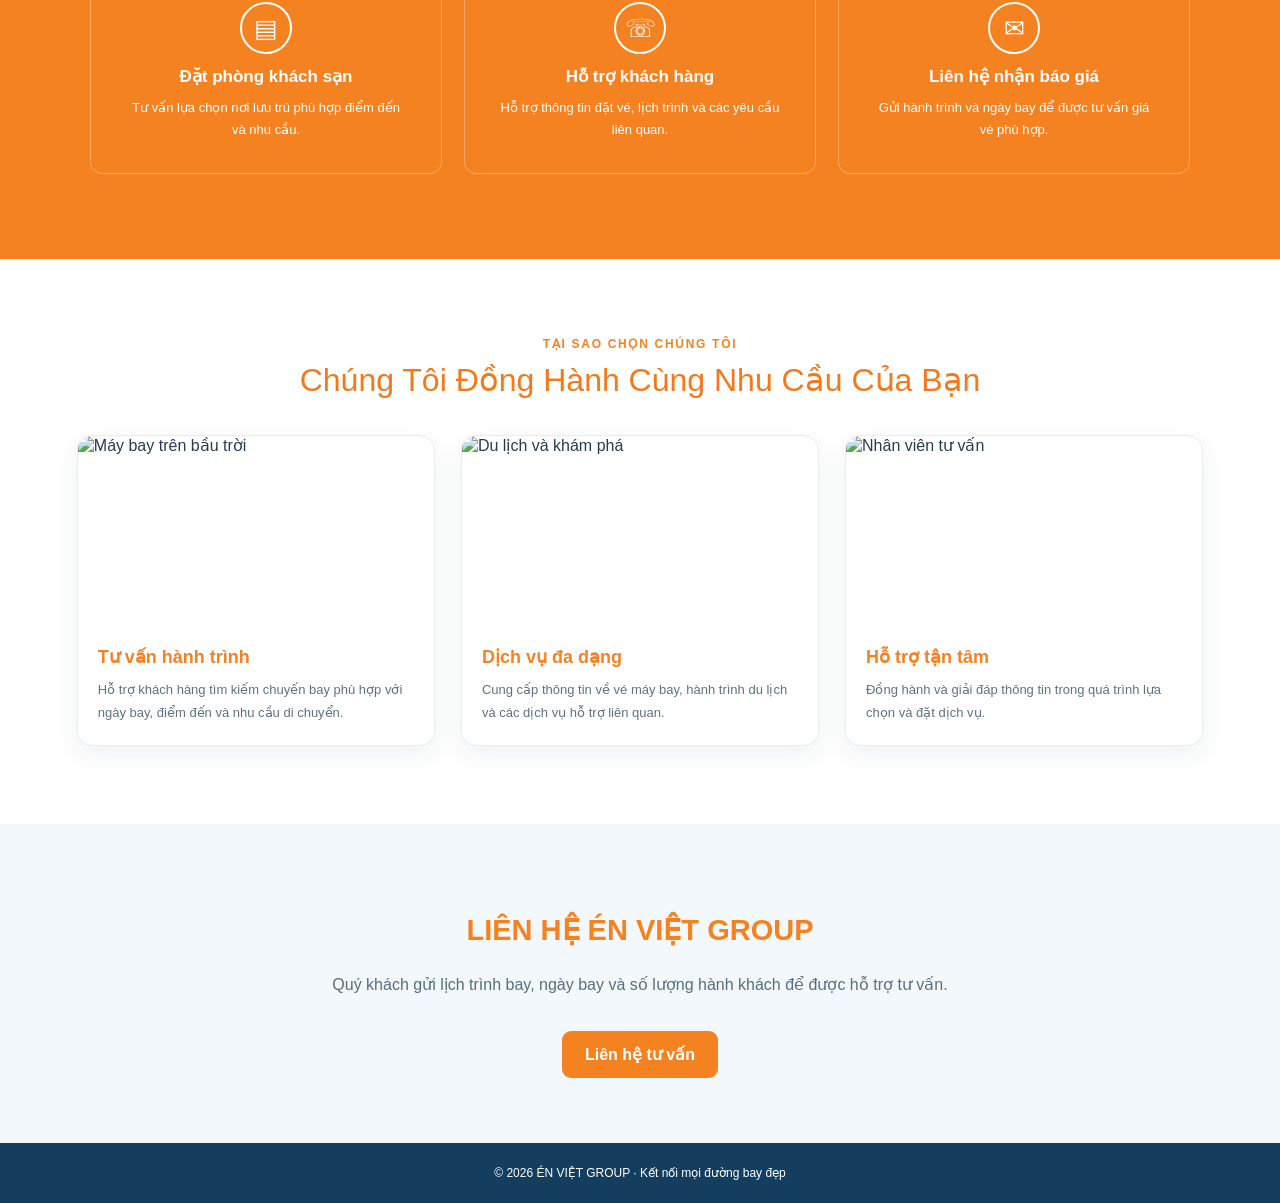
==== commit c7d2680e: "Update index.html" ====
--- a/index.html
+++ b/index.html
@@ -1,426 +1,381 @@
-<img src="./logo-enviet.png" alt="Én Việt Group">
+
 <!doctype html>
 <html lang="vi">
 <head>
 <meta charset="utf-8">
 <meta name="viewport" content="width=device-width,initial-scale=1">
-
-<meta name="description" content="Én Việt Group – Kết nối mọi đường bay đẹp. Hỗ trợ tư vấn vé máy bay nội địa và quốc tế.">
-
 <title>Én Việt Group | Kết nối mọi đường bay đẹp</title>
 
 <style>
 :root{
   --orange:#f58220;
-  --deep:#164669;
-}
-
-*{
-  box-sizing:border-box;
-}
-
-html{
-  scroll-behavior:smooth;
-}
-
+  --blue:#1683bc;
+  --dark:#173d5a;
+}
+*{box-sizing:border-box}
+html{scroll-behavior:smooth}
 body{
   margin:0;
-  font-family:Arial,Helvetica,sans-serif;
-  color:#233c50;
   background:#fff;
-}
-
-a{
-  text-decoration:none;
-}
-
-/* HIỆU ỨNG LOGO CHÀO */
+  font-family:Arial,sans-serif;
+  color:#263c50;
+}
+a{text-decoration:none}
+
+/* LOGO CHÀO */
 
 .splash{
   position:fixed;
   inset:0;
-  background:#fff;
   z-index:9999;
   display:grid;
   place-items:center;
-  transition:
-    opacity .65s ease,
-    visibility .65s ease;
-}
-
+  background:#fff;
+  transition:opacity .6s,visibility .6s;
+}
 .splash.hide{
   opacity:0;
   visibility:hidden;
   pointer-events:none;
 }
-
 .splash img{
-  width:min(58vw,285px);
+  width:min(60vw,300px);
   height:auto;
-  animation:bounce 1.85s ease-in-out both;
-}
-
-@keyframes bounce{
+  animation:logoBounce 2s ease-in-out both;
+}
+@keyframes logoBounce{
   0%{
     opacity:0;
-    transform:translateY(25px) scale(.76);
-  }
-
+    transform:translateY(22px) scale(.72);
+  }
   30%{
     opacity:1;
-    transform:translateY(-13px) scale(1.065);
-  }
-
+    transform:translateY(-13px) scale(1.07);
+  }
   55%{
     transform:translateY(5px) scale(.97);
   }
-
   75%{
-    transform:translateY(-4px) scale(1.025);
-  }
-
+    transform:translateY(-4px) scale(1.03);
+  }
   100%{
     opacity:1;
     transform:none;
   }
 }
 
-/* ẢNH NỀN TRANG CHỦ */
+/* ĐẦU TRANG */
 
 .hero{
-  min-height:100vh;
   min-height:100svh;
-
+  display:flex;
+  flex-direction:column;
+  position:relative;
   background:
     linear-gradient(
       to bottom,
-      rgba(8,43,62,.39) 0%,
-      transparent 20%,
-      transparent 61%,
-      rgba(242,118,24,.73) 100%
+      rgba(19,45,62,.36),
+      transparent 28%,
+      rgba(245,130,32,.73) 100%
     ),
-    url(
-      "https://images.unsplash.com/photo-1464822759023-fed622ff2c3b?auto=format&fit=crop&w=2400&q=90"
-    ) center 52%/cover no-repeat;
-
-  display:flex;
-  flex-direction:column;
-  position:relative;
-  overflow:hidden;
-}
-
-/* THANH MENU */
-
+    url("https://images.unsplash.com/photo-1464822759023-fed622ff2c3b?auto=format&fit=crop&w=2400&q=88")
+    center/cover no-repeat;
+}
 .header{
   display:flex;
+  justify-content:space-between;
   align-items:center;
-  justify-content:space-between;
-  padding:19px 2.1%;
-  gap:18px;
-  position:relative;
-  z-index:1;
-}
-
+  padding:20px 3%;
+  gap:16px;
+}
 .brand{
   display:flex;
   align-items:center;
-  gap:8px;
-  color:white;
-  font-weight:700;
-  font-size:11px;
-}
-
+  gap:10px;
+  color:#fff;
+  font-weight:bold;
+}
 .brand img{
-  width:54px;
-  height:54px;
+  width:58px;
+  height:58px;
   object-fit:contain;
-  border-radius:4px;
-  background:white;
-}
-
-.navigation{
+  border-radius:6px;
+}
+.nav{
   display:flex;
   align-items:center;
   justify-content:flex-end;
   flex-wrap:wrap;
-  gap:25px;
-}
-
-.navigation a{
+  gap:23px;
+}
+.nav a{
   color:white;
   font-size:13px;
-  font-weight:600;
-  text-shadow:0 1px 4px #1b344388;
-}
-
-.navigation a:hover{
-  color:#ffe0ba;
-}
-
-.navigation .signin{
+  font-weight:700;
+  text-shadow:0 1px 4px #0005;
+}
+.nav .login{
   background:var(--orange);
-  padding:12px 18px;
+  padding:13px 17px;
   border-radius:8px;
-  font-weight:700;
-  box-shadow:0 4px 13px #0003;
-  text-shadow:none;
-}
-
-.flag{
-  font-size:22px;
-}
-
-/* KHẨU HIỆU */
-
-.hero-content{
+  box-shadow:0 4px 12px #0003;
+}
+.hero-inner{
   flex:1;
   display:flex;
   flex-direction:column;
   justify-content:space-between;
-  padding:36px 8.5% 43px;
-  gap:90px;
-}
-
-.headline{
+  padding:35px 8% 45px;
+  gap:85px;
+}
+.slogan{
   color:var(--orange);
+  text-shadow:0 1px 8px #fff8;
   position:relative;
   width:max-content;
   max-width:100%;
-  text-shadow:0 2px 6px #fff6;
-}
-
-.headline .one{
-  font-size:clamp(38px,4.1vw,60px);
-  font-weight:300;
-  line-height:1.1;
-}
-
-.headline .two{
-  font-size:clamp(40px,4.7vw,66px);
-  font-weight:300;
-  line-height:1.14;
-}
-
-.headline .two em{
-  font-family:
-    "Brush Script MT",
-    "Segoe Script",
-    cursive;
-
+}
+.slogan .first{
+  font-size:clamp(38px,4.5vw,61px);
+}
+.slogan .second{
+  font-size:clamp(43px,5.2vw,75px);
+  line-height:1.15;
+}
+.slogan .second em{
+  font-family:"Brush Script MT","Segoe Script",Georgia,cursive;
+  font-size:1.2em;
   font-weight:400;
-  font-size:1.25em;
-}
-
-.headline .three{
-  font-size:clamp(21px,2.6vw,35px);
-  margin-top:2px;
-  letter-spacing:.3px;
-}
-
+}
+.slogan .third{
+  font-size:clamp(21px,2.7vw,36px);
+}
 .plane{
   position:absolute;
-  right:-115px;
-  top:-21px;
-  color:var(--orange);
-  font-size:47px;
-  transform:rotate(-23deg);
-}
-
-.trail{
-  position:absolute;
-  right:-65px;
-  top:25px;
-  width:174px;
-  height:90px;
-  border-bottom:2px dashed var(--orange);
-  border-radius:50%;
-  transform:rotate(-14deg);
-  opacity:.8;
-}
-
-/* BA MỤC PHÍA DƯỚI */
-
+  top:-15px;
+  right:-75px;
+  font-size:42px;
+  transform:rotate(-25deg);
+}
 .highlights{
   display:grid;
-  grid-template-columns:repeat(3,minmax(0,1fr));
-  gap:35px;
+  grid-template-columns:repeat(3,1fr);
+  gap:20px;
+  color:white;
   text-align:center;
-  max-width:1540px;
-  width:100%;
-  margin:0 auto;
-  color:#fff;
-  text-shadow:0 2px 9px #0004;
-}
-
+}
 .highlights h2{
   font-size:16px;
   font-weight:500;
-  letter-spacing:.5px;
-  margin:0 0 15px;
-}
-
+  margin:0 0 14px;
+}
 .highlights p{
-  font-size:clamp(23px,3.5vw,47px);
-  font-weight:300;
+  font-size:clamp(25px,3vw,45px);
   margin:0;
-}
-
+  font-weight:400;
+}
 .scroll{
   position:absolute;
   right:16px;
-  bottom:65px;
+  bottom:60px;
+  padding:10px 15px;
   background:var(--orange);
   color:white;
-  padding:12px 14px;
-  font-size:21px;
-}
-
-/* GIỚI THIỆU */
-
-.section{
+  font-size:23px;
+}
+
+/* NỀN CAM - DỊCH VỤ */
+
+.services-section{
+  background:var(--orange);
+  color:#fff;
+  padding:65px 7% 85px;
   text-align:center;
-  padding:72px 8%;
-}
-
-.section h2{
+}
+.eyebrow{
+  font-size:12px;
+  text-transform:uppercase;
+  letter-spacing:1.7px;
+  font-weight:bold;
+}
+.services-section h2{
+  font-size:34px;
+  margin:10px 0 34px;
+  font-weight:500;
+}
+.services-grid{
+  display:grid;
+  grid-template-columns:repeat(3,minmax(0,1fr));
+  gap:22px;
+  max-width:1100px;
+  margin:0 auto;
+}
+.service-card{
+  padding:27px 19px;
+  min-height:200px;
+  border:1px solid rgba(255,255,255,.30);
+  border-radius:12px;
+  transition:transform .2s,background .2s;
+}
+.service-card:hover{
+  transform:translateY(-5px);
+  background:rgba(255,255,255,.10);
+}
+.service-card.featured{
+  border:2px solid #fff;
+  background:rgba(255,255,255,.08);
+}
+.service-icon{
+  width:52px;
+  height:52px;
+  margin:0 auto 12px;
+  display:grid;
+  place-items:center;
+  border:2px solid #fff;
+  border-radius:50%;
+  font-size:25px;
+}
+.service-card h3{
+  font-size:17px;
+  margin:0 0 10px;
+}
+.service-card p{
+  max-width:280px;
+  margin:0 auto;
+  font-size:13px;
+  line-height:1.7;
+}
+
+/* TẠI SAO CHỌN CHÚNG TÔI */
+
+.why{
+  padding:78px 6%;
+  background:#fff;
+  text-align:center;
+}
+.why .eyebrow{
   color:var(--orange);
-  font-size:30px;
-  margin:0 0 16px;
-}
-
-.section>p{
-  color:#536777;
+}
+.why h2{
+  font-size:32px;
+  font-weight:500;
+  color:#f4791b;
+  margin:10px 0 36px;
+}
+.reason-grid{
+  display:grid;
+  grid-template-columns:repeat(3,minmax(0,1fr));
+  gap:26px;
+  max-width:1160px;
+  margin:auto;
+}
+.reason-card{
+  background:#fff;
+  border:1px solid #ececec;
+  border-radius:15px;
+  overflow:hidden;
+  text-align:left;
+  box-shadow:0 8px 24px #123c5b12;
+}
+.reason-card img{
+  width:100%;
+  height:190px;
+  object-fit:cover;
+  display:block;
+}
+.reason-content{
+  padding:20px;
+}
+.reason-content h3{
+  color:var(--orange);
+  font-size:18px;
+  margin:0 0 10px;
+}
+.reason-content p{
+  color:#607184;
+  font-size:13px;
   line-height:1.8;
-  max-width:790px;
-  margin:0 auto;
-}
-
-/* DỊCH VỤ */
-
-.services{
-  display:grid;
-  grid-template-columns:repeat(3,1fr);
-  gap:20px;
-  max-width:1120px;
-  margin:35px auto 0;
-}
-
-.service{
-  border:1px solid #e4eaf0;
-  border-radius:14px;
-  padding:26px 18px;
-  box-shadow:0 8px 22px #204b6c10;
-  background:white;
-}
-
-.service span{
-  font-size:32px;
-}
-
-.service h3{
-  color:var(--deep);
-}
-
-.service p{
-  line-height:1.65;
-  font-size:14px;
-  color:#54697c;
+  margin:0;
 }
 
 /* LIÊN HỆ */
 
 .contact{
+  padding:65px 6%;
   background:#f3f8fc;
-}
-
+  text-align:center;
+}
+.contact h2{
+  color:var(--orange);
+  font-size:29px;
+}
+.contact p{
+  color:#586d7d;
+  line-height:1.8;
+}
 .contact a{
   display:inline-block;
+  margin-top:15px;
+  padding:14px 23px;
+  color:#fff;
+  border-radius:9px;
   background:var(--orange);
-  color:white;
-  padding:13px 21px;
-  border-radius:7px;
   font-weight:700;
-  margin-top:25px;
-}
-
+}
 footer{
-  background:#154263;
+  padding:23px;
+  background:#143e60;
   color:#fff;
+  font-size:12px;
   text-align:center;
-  padding:21px;
-  font-size:12px;
-}
-
-/* GIAO DIỆN ĐIỆN THOẠI */
-
-@media(max-width:800px){
-
+}
+
+/* ĐIỆN THOẠI */
+
+@media(max-width:780px){
   .header{
     padding:12px;
-  }
-
+    align-items:flex-start;
+  }
   .brand img{
-    width:46px;
-    height:46px;
-  }
-
+    width:45px;
+    height:45px;
+  }
   .brand span{
     display:none;
   }
-
-  .navigation{
+  .nav{gap:10px}
+  .nav a{font-size:11px}
+  .nav .login{padding:10px}
+  .hero-inner{
+    padding:45px 6% 60px;
+  }
+  .plane{display:none}
+  .highlights{gap:8px}
+  .highlights h2{font-size:10px}
+  .highlights p{font-size:17px}
+  .services-grid{
+    grid-template-columns:repeat(2,minmax(0,1fr));
     gap:10px;
   }
-
-  .navigation a{
-    font-size:11px;
-  }
-
-  .navigation .signin{
-    padding:10px;
-  }
-
-  .hero-content{
-    padding:38px 6% 55px;
-  }
-
-  .plane,
-  .trail{
-    display:none;
-  }
-
-  .highlights{
-    gap:9px;
-  }
-
-  .highlights h2{
-    font-size:10px;
-  }
-
-  .highlights p{
-    font-size:17px;
-  }
-
-  .services{
+  .service-card{
+    padding:20px 10px;
+  }
+  .service-card h3{
+    font-size:14px;
+  }
+  .reason-grid{
     grid-template-columns:1fr;
   }
-
-  .scroll{
-    bottom:100px;
-  }
-}
-
-/* GIẢM CHUYỂN ĐỘNG KHI NGƯỜI DÙNG YÊU CẦU */
-
+}
+@media(max-width:420px){
+  .services-grid{
+    grid-template-columns:1fr;
+  }
+}
 @media(prefers-reduced-motion:reduce){
-
-  .splash img{
-    animation:none;
-  }
-
-  .splash{
-    transition:none;
-  }
+  .splash img{animation:none}
+  .splash{transition:none}
 }
 </style>
 </head>
@@ -429,205 +384,229 @@
 
 <!-- LOGO MỞ ĐẦU -->
 
-<div
-  class="splash"
-  id="splash"
-  aria-label="Chào mừng đến Én Việt Group">
-
-  <img
-    src="logo-enviet.png"
-    alt="Logo Én Việt Group">
-
+<div class="splash" id="splash">
+  <img src="logo-enviet.png" alt="Én Việt Group">
 </div>
 
 <main>
 
-<!-- TRANG CHỦ -->
+<!-- TRANG CHỦ HÌNH NÚI -->
 
 <section class="hero" id="trangchu">
 
-  <header class="header">
-
-    <a class="brand" href="#trangchu">
-
-      <img
-        src="logo-enviet.png"
-        alt="Logo Én Việt Group">
-
-      <span>ÉN VIỆT GROUP</span>
-
+<header class="header">
+
+  <a class="brand" href="#trangchu">
+    <img src="logo-enviet.png" alt="Logo Én Việt Group">
+    <span>ÉN VIỆT GROUP</span>
+  </a>
+
+  <nav class="nav">
+    <a href="#trangchu">Trang chủ</a>
+    <a href="#gioithieu">Về Én Việt</a>
+    <a href="#dichvu">Dịch vụ</a>
+    <a href="#lydo">Tin tức</a>
+    <a href="#lienhe">Liên hệ</a>
+
+    <a class="login"
+       href="https://enviettravel.website/quantri.html">
+       Đăng nhập đại lý
     </a>
-
-    <!-- MENU -->
-
-    <nav
-      class="navigation"
-      aria-label="Menu chính">
-
-      <a href="#trangchu">
-        Trang chủ
-      </a>
-
-      <a href="#gioithieu">
-        Về Én Việt
-      </a>
-
-      <a href="#dichvu">
-        Dịch vụ
-      </a>
-
-      <a href="#lienhe">
-        Liên hệ
-      </a>
-
-      <a
-        class="signin"
-        href="https://enviettravel.website/quantri.html">
-        Đăng nhập đại lý
-      </a>
-
-      <span
-        class="flag"
-        aria-label="Việt Nam">
-        🇻🇳
-      </span>
-
-    </nav>
-
-  </header>
-
-  <!-- CHỮ ÉN VIỆT -->
-
-  <div class="hero-content">
-
-    <div class="headline">
-
-      <span
-        class="plane"
-        aria-hidden="true">
-        ✈
-      </span>
-
-      <span
-        class="trail"
-        aria-hidden="true">
-      </span>
-
-      <div class="one">
-        Én Việt
-      </div>
-
-      <div class="two">
-        Kết <em>Nối</em>
-      </div>
-
-      <div class="three">
-        mọi đường bay đẹp
-      </div>
-
-    </div>
-
-    <!-- BA MỤC PHÍA DƯỚI -->
-
-    <div class="highlights">
-
-      <div>
-        <h2>VÉ MÁY BAY</h2>
-        <p>NỘI ĐỊA</p>
-      </div>
-
-      <div>
-        <h2>HÀNH TRÌNH</h2>
-        <p>QUỐC TẾ</p>
-      </div>
-
-      <div>
-        <h2>DỊCH VỤ</h2>
-        <p>HỖ TRỢ 24/7</p>
-      </div>
-
-    </div>
-
+  </nav>
+
+</header>
+
+<div class="hero-inner">
+
+  <div class="slogan">
+    <div class="first">Én Việt</div>
+    <div class="second">Kết <em>Nối</em></div>
+    <div class="third">mọi đường bay đẹp</div>
+    <span class="plane">✈</span>
   </div>
 
-  <a
-    class="scroll"
-    href="#gioithieu"
-    aria-label="Xem tiếp">
-    ↓
-  </a>
+  <div class="highlights">
+    <div>
+      <h2>VÉ MÁY BAY</h2>
+      <p>NỘI ĐỊA</p>
+    </div>
+    <div>
+      <h2>HÀNH TRÌNH</h2>
+      <p>QUỐC TẾ</p>
+    </div>
+    <div>
+      <h2>DỊCH VỤ</h2>
+      <p>HỖ TRỢ 24/7</p>
+    </div>
+  </div>
+
+</div>
+
+<a href="#dichvu" class="scroll">↓</a>
 
 </section>
 
 <!-- GIỚI THIỆU -->
 
-<section
-  class="section"
-  id="gioithieu">
-
-  <h2>ÉN VIỆT GROUP</h2>
-
+<section class="why" id="gioithieu">
+  <div class="eyebrow">CHÀO MỪNG ĐẾN VỚI</div>
+  <h2>Én Việt Group</h2>
   <p>
     Kết nối mọi đường bay đẹp.
-    Hỗ trợ tư vấn đặt vé máy bay nội địa,
-    quốc tế và lịch trình phù hợp
-    nhu cầu của khách hàng.
+    Tư vấn và hỗ trợ đặt vé máy bay nội địa,
+    quốc tế phù hợp nhu cầu khách hàng.
   </p>
-
 </section>
 
-<!-- DỊCH VỤ -->
-
-<section
-  class="section"
-  id="dichvu">
-
-  <h2>DỊCH VỤ CỦA CHÚNG TÔI</h2>
-
-  <div class="services">
-
-    <div class="service">
-      <span>✈️</span>
-      <h3>Vé máy bay nội địa</h3>
+<!-- PHẦN NỀN CAM GIỐNG ẢNH MẪU -->
+
+<section class="services-section" id="dichvu">
+
+  <div class="eyebrow">
+    DỊCH VỤ CỦA CHÚNG TÔI
+  </div>
+
+  <h2>Các Dịch Vụ Của Én Việt</h2>
+
+  <div class="services-grid">
+
+    <div class="service-card featured">
+      <div class="service-icon">✈</div>
+      <h3>Vé máy bay</h3>
       <p>
-        Tra cứu và hỗ trợ đặt vé
-        các đường bay trong nước.
+        Dịch vụ vé máy bay nội địa, quốc tế
+        với nhiều điểm đến và hành trình lựa chọn.
       </p>
     </div>
 
-    <div class="service">
-      <span>🌏</span>
-      <h3>Vé máy bay quốc tế</h3>
+    <div class="service-card">
+      <div class="service-icon">♧</div>
+      <h3>Du lịch</h3>
       <p>
-        Tư vấn đường bay và
-        hành trình quốc tế.
+        Tư vấn hành trình tham quan,
+        nghỉ dưỡng và các chuyến du lịch.
       </p>
     </div>
 
-    <div class="service">
-      <span>🤝</span>
+    <div class="service-card">
+      <div class="service-icon">▣</div>
+      <h3>Vận tải</h3>
+      <p>
+        Hỗ trợ thông tin dịch vụ
+        di chuyển phù hợp theo hành trình.
+      </p>
+    </div>
+
+    <div class="service-card">
+      <div class="service-icon">▤</div>
+      <h3>Đặt phòng khách sạn</h3>
+      <p>
+        Tư vấn lựa chọn nơi lưu trú
+        phù hợp điểm đến và nhu cầu.
+      </p>
+    </div>
+
+    <div class="service-card">
+      <div class="service-icon">☏</div>
       <h3>Hỗ trợ khách hàng</h3>
       <p>
-        Tư vấn thông tin chuyến bay,
-        hành lý và lịch trình.
+        Hỗ trợ thông tin đặt vé,
+        lịch trình và các yêu cầu liên quan.
       </p>
     </div>
 
+    <div class="service-card">
+      <div class="service-icon">✉</div>
+      <h3>Liên hệ nhận báo giá</h3>
+      <p>
+        Gửi hành trình và ngày bay
+        để được tư vấn giá vé phù hợp.
+      </p>
+    </div>
+
   </div>
 
 </section>
 
+<!-- PHẦN TRẮNG GIỐNG ẢNH MẪU -->
+
+<section class="why" id="lydo">
+
+  <div class="eyebrow">
+    TẠI SAO CHỌN CHÚNG TÔI
+  </div>
+
+  <h2>
+    Chúng Tôi Đồng Hành Cùng Nhu Cầu Của Bạn
+  </h2>
+
+  <div class="reason-grid">
+
+    <article class="reason-card">
+
+      <img
+        src="https://images.unsplash.com/photo-1436491865332-7a61a109cc05?auto=format&fit=crop&w=900&q=85"
+        alt="Máy bay trên bầu trời">
+
+      <div class="reason-content">
+        <h3>Tư vấn hành trình</h3>
+        <p>
+          Hỗ trợ khách hàng tìm kiếm
+          chuyến bay phù hợp với ngày bay,
+          điểm đến và nhu cầu di chuyển.
+        </p>
+      </div>
+
+    </article>
+
+    <article class="reason-card">
+
+      <img
+        src="https://images.unsplash.com/photo-1488085061387-422e29b40080?auto=format&fit=crop&w=900&q=85"
+        alt="Du lịch và khám phá">
+
+      <div class="reason-content">
+        <h3>Dịch vụ đa dạng</h3>
+        <p>
+          Cung cấp thông tin về vé máy bay,
+          hành trình du lịch và
+          các dịch vụ hỗ trợ liên quan.
+        </p>
+      </div>
+
+    </article>
+
+    <article class="reason-card">
+
+      <img
+        src="https://images.unsplash.com/photo-1556761175-b413da4baf72?auto=format&fit=crop&w=900&q=85"
+        alt="Nhân viên tư vấn">
+
+      <div class="reason-content">
+        <h3>Hỗ trợ tận tâm</h3>
+        <p>
+          Đồng hành và giải đáp thông tin
+          trong quá trình lựa chọn
+          và đặt dịch vụ.
+        </p>
+      </div>
+
+    </article>
+
+  </div>
+
+</section>
+
 <!-- LIÊN HỆ -->
 
-<section
-  class="section contact"
-  id="lienhe">
+<section class="contact" id="lienhe">
 
   <h2>LIÊN HỆ ÉN VIỆT GROUP</h2>
 
   <p>
-    Gửi lịch trình để được tư vấn
-    và kiểm tra giá vé.
+    Quý khách gửi lịch trình bay,
+    ngày bay và số lượng hành khách
+    để được hỗ trợ tư vấn.
   </p>
 
   <a href="mailto:vemaybaytructuyen24@gmail.com">
@@ -639,51 +618,42 @@
 </main>
 
 <footer>
-  © 2026 ÉN VIỆT GROUP · Kết nối mọi đường bay đẹp
+  © 2026 ÉN VIỆT GROUP
+  · Kết nối mọi đường bay đẹp
 </footer>
 
-<!-- HIỆU ỨNG TỰ ẨN LOGO -->
+<!-- HIỆU ỨNG LOGO TỰ ẨN -->
 
 <script>
 (function(){
 
-  const el=document.getElementById("splash");
-
-  let dismissed=false;
-
-  function close(){
-
-    if(dismissed){
-      return;
-    }
-
-    dismissed=true;
-
-    el.classList.add("hide");
+  const splash=document.getElementById("splash");
+  let closed=false;
+
+  function closeSplash(){
+
+    if(closed)return;
+    closed=true;
+
+    splash.classList.add("hide");
 
     setTimeout(()=>{
-      el.remove();
+      splash.remove();
     },700);
   }
 
-  const reduced=matchMedia(
-    "(prefers-reduced-motion: reduce)"
+  const reduced=window.matchMedia(
+    "(prefers-reduced-motion:reduce)"
   ).matches;
 
-  window.addEventListener(
-    "load",
-    ()=>{
-      setTimeout(
-        close,
-        reduced?150:2000
-      );
-    },
-    {once:true}
-  );
-
-  /* Tránh kẹt màn hình chào */
-
-  setTimeout(close,5200);
+  window.addEventListener("load",()=>{
+    setTimeout(
+      closeSplash,
+      reduced?100:2000
+    );
+  },{once:true});
+
+  setTimeout(closeSplash,5500);
 
 })();
 </script>
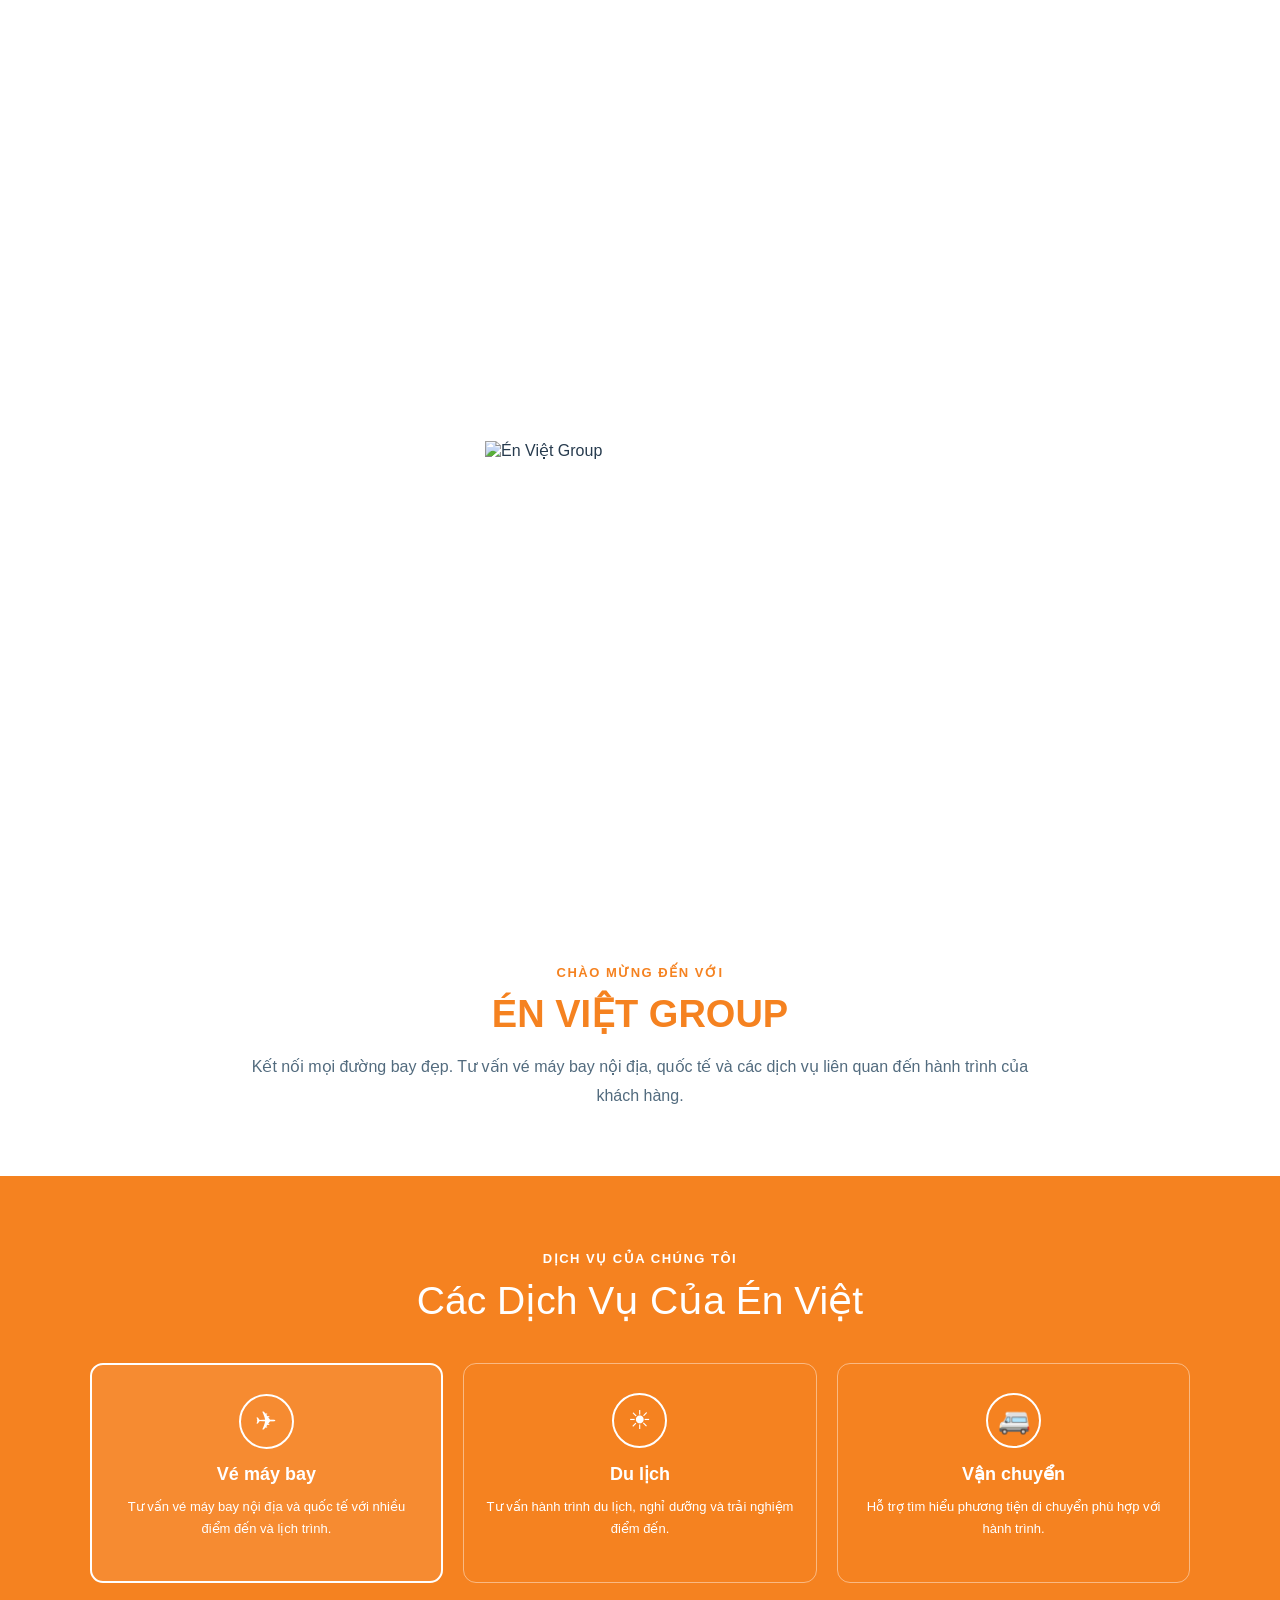
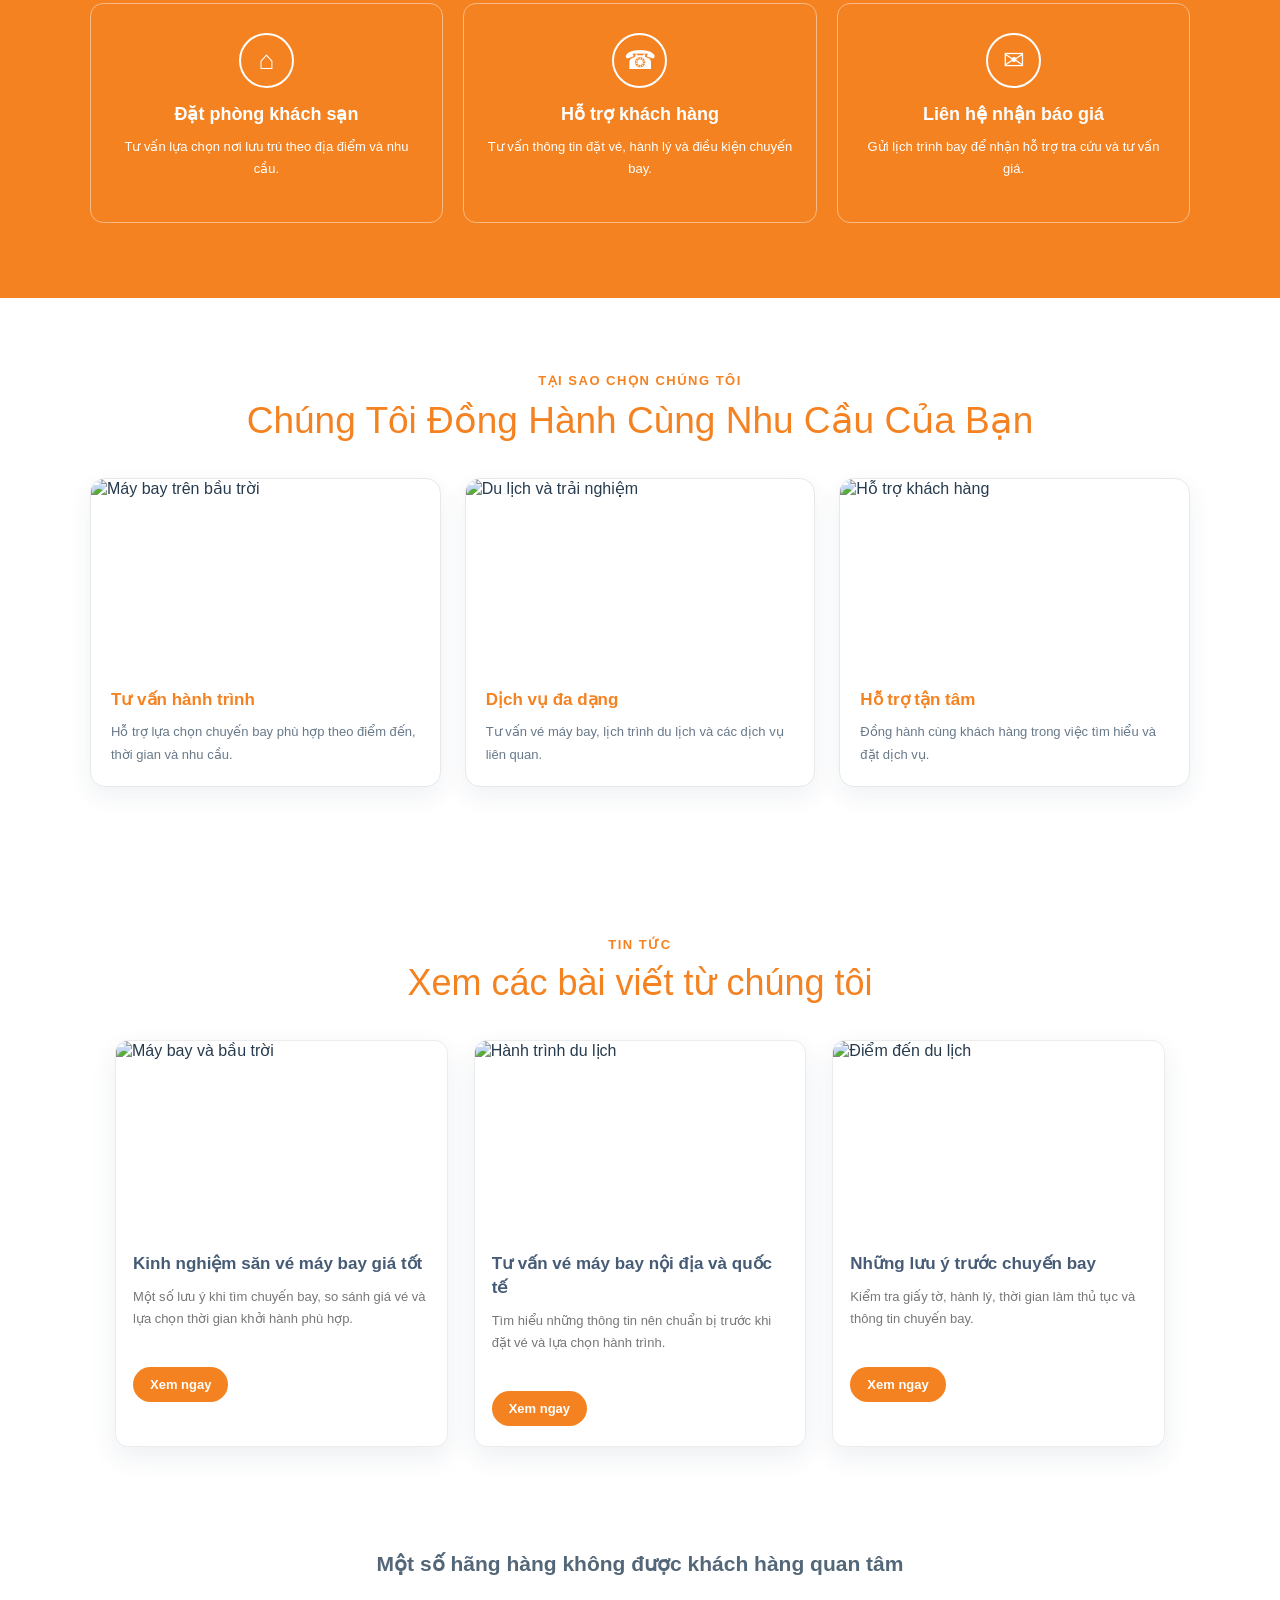
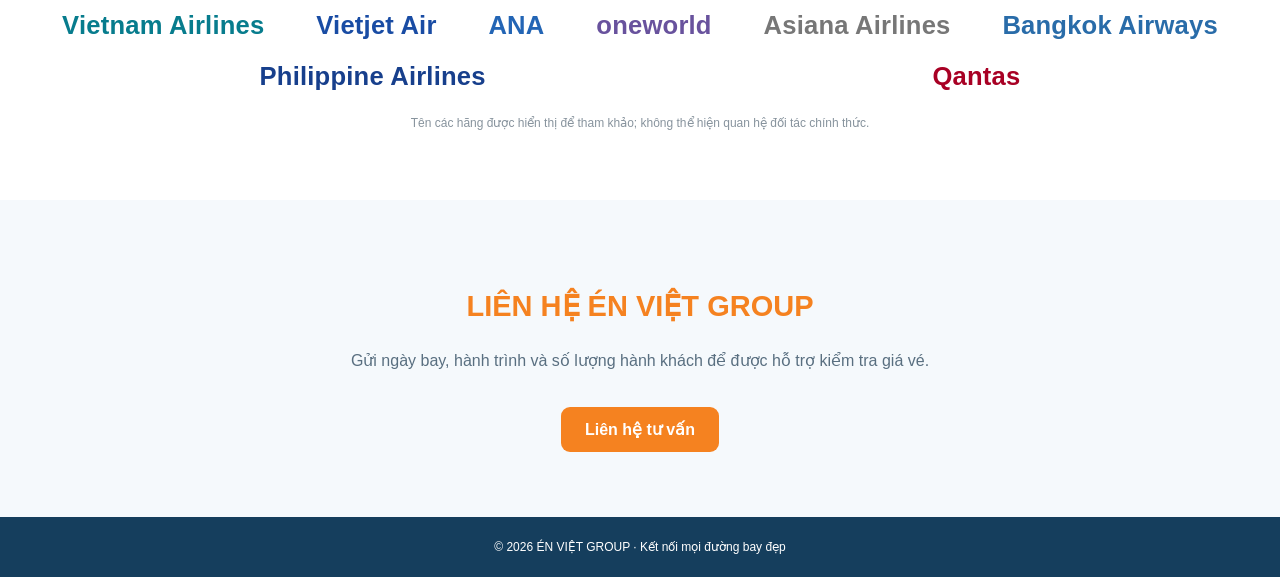
==== commit e10a98e5: "Update index.html" ====
--- a/index.html
+++ b/index.html
@@ -2,658 +2,836 @@
 <!doctype html>
 <html lang="vi">
 <head>
-<meta charset="utf-8">
+<meta charset="UTF-8">
 <meta name="viewport" content="width=device-width,initial-scale=1">
 <title>Én Việt Group | Kết nối mọi đường bay đẹp</title>
+<meta name="description" content="Én Việt Group - Tư vấn vé máy bay nội địa, quốc tế và dịch vụ du lịch.">
 
 <style>
 :root{
-  --orange:#f58220;
-  --blue:#1683bc;
-  --dark:#173d5a;
+ --orange:#f58220;
+ --blue:#1389bd;
+ --navy:#173e5a;
 }
 *{box-sizing:border-box}
 html{scroll-behavior:smooth}
 body{
-  margin:0;
-  background:#fff;
-  font-family:Arial,sans-serif;
-  color:#263c50;
+ margin:0;
+ font-family:Arial,Helvetica,sans-serif;
+ background:white;
+ color:#273b4e;
 }
 a{text-decoration:none}
+button{font:inherit;cursor:pointer}
 
 /* LOGO CHÀO */
 
 .splash{
-  position:fixed;
-  inset:0;
-  z-index:9999;
-  display:grid;
-  place-items:center;
-  background:#fff;
-  transition:opacity .6s,visibility .6s;
+ position:fixed;
+ inset:0;
+ z-index:9999;
+ display:grid;
+ place-items:center;
+ background:#fff;
+ transition:opacity .65s,visibility .65s;
 }
 .splash.hide{
-  opacity:0;
-  visibility:hidden;
-  pointer-events:none;
+ opacity:0;
+ visibility:hidden;
+ pointer-events:none;
 }
 .splash img{
-  width:min(60vw,300px);
-  height:auto;
-  animation:logoBounce 2s ease-in-out both;
+ width:min(62vw,310px);
+ height:auto;
+ animation:logoBounce 1.9s ease-in-out both;
 }
 @keyframes logoBounce{
-  0%{
-    opacity:0;
-    transform:translateY(22px) scale(.72);
-  }
-  30%{
-    opacity:1;
-    transform:translateY(-13px) scale(1.07);
-  }
-  55%{
-    transform:translateY(5px) scale(.97);
-  }
-  75%{
-    transform:translateY(-4px) scale(1.03);
-  }
-  100%{
-    opacity:1;
-    transform:none;
-  }
+ 0%{opacity:0;transform:translateY(22px) scale(.72)}
+ 30%{opacity:1;transform:translateY(-13px) scale(1.07)}
+ 55%{transform:translateY(5px) scale(.97)}
+ 75%{transform:translateY(-4px) scale(1.03)}
+ 100%{opacity:1;transform:none}
 }
 
 /* ĐẦU TRANG */
 
 .hero{
-  min-height:100svh;
-  display:flex;
-  flex-direction:column;
-  position:relative;
-  background:
-    linear-gradient(
-      to bottom,
-      rgba(19,45,62,.36),
-      transparent 28%,
-      rgba(245,130,32,.73) 100%
-    ),
-    url("https://images.unsplash.com/photo-1464822759023-fed622ff2c3b?auto=format&fit=crop&w=2400&q=88")
-    center/cover no-repeat;
-}
+ min-height:100svh;
+ position:relative;
+ display:flex;
+ flex-direction:column;
+ background:
+  linear-gradient(to bottom,
+   rgba(18,48,67,.35),
+   transparent 25%,
+   transparent 62%,
+   rgba(245,130,32,.76) 100%),
+  url("https://images.unsplash.com/photo-1464822759023-fed622ff2c3b?auto=format&fit=crop&w=2400&q=90")
+  center/cover no-repeat;
+}
+
 .header{
-  display:flex;
-  justify-content:space-between;
-  align-items:center;
-  padding:20px 3%;
-  gap:16px;
-}
+ display:flex;
+ align-items:center;
+ justify-content:space-between;
+ padding:18px 3%;
+ gap:18px;
+ z-index:2;
+}
+
 .brand{
-  display:flex;
-  align-items:center;
+ display:flex;
+ align-items:center;
+ gap:9px;
+ color:#fff;
+ font-size:14px;
+ font-weight:800;
+}
+.brand img{
+ width:55px;
+ height:55px;
+ object-fit:contain;
+ border-radius:5px;
+}
+.nav{
+ display:flex;
+ align-items:center;
+ justify-content:flex-end;
+ flex-wrap:wrap;
+ gap:23px;
+}
+.nav a{
+ color:white;
+ font-size:14px;
+ font-weight:700;
+ text-shadow:0 1px 5px #0005;
+}
+.nav a:hover{color:#ffdfb8}
+.nav .login{
+ padding:13px 18px;
+ background:var(--orange);
+ border-radius:9px;
+ box-shadow:0 5px 15px #0003;
+}
+
+/* KHẨU HIỆU - CHỮ TO HƠN */
+
+.hero-inner{
+ flex:1;
+ display:flex;
+ flex-direction:column;
+ justify-content:space-between;
+ gap:85px;
+ padding:38px 8% 50px;
+}
+.slogan{
+ color:var(--orange);
+ position:relative;
+ width:max-content;
+ max-width:100%;
+ text-shadow:0 1px 10px #fff9;
+}
+.slogan .first{
+ font-size:clamp(48px,5.4vw,78px);
+ font-weight:400;
+ line-height:1.12;
+}
+.slogan .second{
+ font-size:clamp(54px,6.1vw,88px);
+ font-weight:400;
+ line-height:1.14;
+}
+.slogan .second em{
+ font-family:"Brush Script MT","Segoe Script",Georgia,cursive;
+ font-weight:400;
+ font-size:1.12em;
+}
+.slogan .third{
+ margin-top:6px;
+ font-size:clamp(27px,3.2vw,43px);
+}
+.plane{
+ position:absolute;
+ top:-8px;
+ right:-75px;
+ font-size:43px;
+ transform:rotate(-25deg);
+}
+
+/* 3 THÔNG TIN PHÍA DƯỚI */
+
+.highlights{
+ display:grid;
+ grid-template-columns:repeat(3,minmax(0,1fr));
+ gap:20px;
+ color:#fff;
+ text-align:center;
+ text-shadow:0 2px 8px #0004;
+}
+.highlights h2{
+ margin:0 0 13px;
+ font-size:17px;
+ font-weight:600;
+}
+.highlights p{
+ margin:0;
+ font-size:clamp(25px,3.2vw,46px);
+ font-weight:400;
+}
+.scroll{
+ position:absolute;
+ right:16px;
+ bottom:65px;
+ color:white;
+ background:var(--orange);
+ padding:11px 15px;
+ font-size:23px;
+}
+
+/* PHẦN GIỚI THIỆU */
+
+.intro{
+ padding:65px 8%;
+ text-align:center;
+}
+.eyebrow{
+ font-size:13px;
+ font-weight:800;
+ letter-spacing:1.5px;
+ text-transform:uppercase;
+}
+.intro .eyebrow{color:var(--orange)}
+.intro h2{
+ font-size:clamp(26px,3vw,38px);
+ color:var(--orange);
+ margin:12px 0 17px;
+}
+.intro p{
+ max-width:780px;
+ margin:0 auto;
+ color:#526b7e;
+ line-height:1.8;
+}
+
+/* DỊCH VỤ NỀN CAM */
+
+.services-section{
+ padding:75px 7%;
+ background:var(--orange);
+ color:white;
+ text-align:center;
+}
+.services-section h2{
+ font-size:clamp(27px,3.1vw,39px);
+ font-weight:500;
+ margin:12px 0 40px;
+}
+.services-grid{
+ max-width:1120px;
+ margin:auto;
+ display:grid;
+ grid-template-columns:repeat(3,minmax(0,1fr));
+ gap:20px;
+}
+.service-card{
+ padding:29px 20px;
+ border:1px solid #ffffff70;
+ border-radius:13px;
+ min-height:220px;
+ transition:transform .2s,background .2s;
+}
+.service-card:hover{
+ background:#ffffff16;
+ transform:translateY(-4px);
+}
+.service-card.featured{
+ border:2px solid white;
+ background:#ffffff13;
+}
+.service-icon{
+ display:grid;
+ place-items:center;
+ margin:0 auto 15px;
+ width:55px;
+ height:55px;
+ border:2px solid white;
+ border-radius:50%;
+ font-size:26px;
+}
+.service-card h3{
+ margin:0 0 11px;
+ font-size:18px;
+}
+.service-card p{
+ font-size:13px;
+ line-height:1.75;
+ margin:0;
+}
+
+/* TẠI SAO CHỌN CHÚNG TÔI */
+
+.why{
+ background:#fff;
+ padding:75px 7%;
+ text-align:center;
+}
+.why .eyebrow{color:var(--orange)}
+.why h2{
+ font-size:clamp(26px,3vw,37px);
+ font-weight:500;
+ color:var(--orange);
+ margin:11px 0 36px;
+}
+.reasons{
+ max-width:1100px;
+ margin:auto;
+ display:grid;
+ grid-template-columns:repeat(3,minmax(0,1fr));
+ gap:24px;
+}
+.reason{
+ overflow:hidden;
+ border:1px solid #e8e8e8;
+ border-radius:15px;
+ background:white;
+ text-align:left;
+ box-shadow:0 9px 25px #123e5d12;
+}
+.reason img{
+ width:100%;
+ height:190px;
+ object-fit:cover;
+ display:block;
+}
+.reason .detail{padding:20px}
+.reason h3{
+ color:var(--orange);
+ margin:0 0 10px;
+ font-size:17px;
+}
+.reason p{
+ color:#68798a;
+ font-size:13px;
+ line-height:1.8;
+ margin:0;
+}
+
+/* TIN TỨC CUỐI TRANG */
+
+.news-section{
+ background:#fff;
+ padding:75px 7% 70px;
+ text-align:center;
+}
+.news-section .eyebrow{
+ color:var(--orange);
+}
+.news-section h2{
+ margin:10px 0 36px;
+ font-size:clamp(26px,3vw,36px);
+ color:var(--orange);
+ font-weight:500;
+}
+
+.news-grid{
+ width:100%;
+ max-width:1050px;
+ margin:auto;
+ display:grid;
+ grid-template-columns:repeat(3,minmax(0,1fr));
+ gap:26px;
+}
+
+.news-card{
+ background:#fff;
+ border:1px solid #ececec;
+ border-radius:13px;
+ box-shadow:0 10px 27px #143e5c15;
+ overflow:hidden;
+ text-align:left;
+ transition:transform .2s;
+}
+.news-card:hover{
+ transform:translateY(-5px);
+}
+.news-card img{
+ display:block;
+ width:100%;
+ height:195px;
+ object-fit:cover;
+}
+.news-content{
+ padding:16px 17px 20px;
+}
+.news-content h3{
+ font-size:17px;
+ line-height:1.4;
+ margin:0 0 10px;
+ color:#465b76;
+ font-weight:800;
+}
+.news-content p{
+ font-size:13px;
+ color:#777;
+ line-height:1.7;
+ min-height:66px;
+ margin:0 0 15px;
+}
+.news-content a{
+ display:inline-block;
+ background:var(--orange);
+ color:#fff;
+ padding:10px 17px;
+ font-size:13px;
+ font-weight:700;
+ border-radius:25px;
+}
+
+/* DẢI HÃNG BAY CUỐI TRANG */
+
+.airlines{
+ background:white;
+ padding:35px 4% 58px;
+ text-align:center;
+}
+.airlines h2{
+ font-size:21px;
+ font-weight:700;
+ color:#536779;
+ margin:0 0 35px;
+}
+.airline-strip{
+ display:flex;
+ justify-content:space-around;
+ align-items:center;
+ flex-wrap:wrap;
+ gap:22px 30px;
+ max-width:1480px;
+ margin:auto;
+}
+.airline-name{
+ font-size:clamp(18px,2vw,29px);
+ font-weight:800;
+ letter-spacing:.2px;
+ white-space:nowrap;
+}
+.airline-name:nth-child(1){color:#077c8d}
+.airline-name:nth-child(2){color:#194ca4}
+.airline-name:nth-child(3){color:#2365b5}
+.airline-name:nth-child(4){color:#68529d}
+.airline-name:nth-child(5){color:#777}
+.airline-name:nth-child(6){color:#296ca9}
+.airline-name:nth-child(7){color:#173f8c}
+.airline-name:nth-child(8){color:#a80024}
+.airline-note{
+ margin-top:25px;
+ font-size:12px;
+ color:#87939d;
+}
+
+/* LIÊN HỆ */
+
+.contact{
+ text-align:center;
+ padding:65px 7%;
+ background:#f5f9fc;
+}
+.contact h2{
+ color:var(--orange);
+ font-size:29px;
+}
+.contact p{
+ color:#596f80;
+ line-height:1.8;
+}
+.contact a{
+ display:inline-block;
+ background:var(--orange);
+ padding:13px 24px;
+ color:white;
+ font-weight:700;
+ border-radius:9px;
+ margin-top:15px;
+}
+footer{
+ background:#153e5d;
+ color:white;
+ text-align:center;
+ padding:23px 15px;
+ font-size:12px;
+}
+
+/* ĐIỆN THOẠI */
+
+@media(max-width:800px){
+ .header{
+  padding:12px;
+  align-items:flex-start;
+ }
+ .brand img{
+  width:45px;
+  height:45px;
+ }
+ .brand span{display:none}
+ .nav{gap:10px}
+ .nav a{font-size:11px}
+ .nav .login{padding:10px}
+ .hero-inner{padding:43px 6% 58px}
+ .plane{display:none}
+ .highlights{gap:8px}
+ .highlights h2{font-size:10px}
+ .highlights p{font-size:17px}
+ .services-grid{
+  grid-template-columns:repeat(2,minmax(0,1fr));
   gap:10px;
-  color:#fff;
-  font-weight:bold;
-}
-.brand img{
-  width:58px;
-  height:58px;
-  object-fit:contain;
-  border-radius:6px;
-}
-.nav{
-  display:flex;
-  align-items:center;
-  justify-content:flex-end;
-  flex-wrap:wrap;
-  gap:23px;
-}
-.nav a{
-  color:white;
-  font-size:13px;
-  font-weight:700;
-  text-shadow:0 1px 4px #0005;
-}
-.nav .login{
-  background:var(--orange);
-  padding:13px 17px;
-  border-radius:8px;
-  box-shadow:0 4px 12px #0003;
-}
-.hero-inner{
-  flex:1;
-  display:flex;
-  flex-direction:column;
-  justify-content:space-between;
-  padding:35px 8% 45px;
-  gap:85px;
-}
-.slogan{
-  color:var(--orange);
-  text-shadow:0 1px 8px #fff8;
-  position:relative;
-  width:max-content;
-  max-width:100%;
-}
-.slogan .first{
-  font-size:clamp(38px,4.5vw,61px);
-}
-.slogan .second{
-  font-size:clamp(43px,5.2vw,75px);
-  line-height:1.15;
-}
-.slogan .second em{
-  font-family:"Brush Script MT","Segoe Script",Georgia,cursive;
-  font-size:1.2em;
-  font-weight:400;
-}
-.slogan .third{
-  font-size:clamp(21px,2.7vw,36px);
-}
-.plane{
-  position:absolute;
-  top:-15px;
-  right:-75px;
-  font-size:42px;
-  transform:rotate(-25deg);
-}
-.highlights{
-  display:grid;
-  grid-template-columns:repeat(3,1fr);
-  gap:20px;
-  color:white;
-  text-align:center;
-}
-.highlights h2{
-  font-size:16px;
-  font-weight:500;
-  margin:0 0 14px;
-}
-.highlights p{
-  font-size:clamp(25px,3vw,45px);
-  margin:0;
-  font-weight:400;
-}
-.scroll{
-  position:absolute;
-  right:16px;
-  bottom:60px;
-  padding:10px 15px;
-  background:var(--orange);
-  color:white;
-  font-size:23px;
-}
-
-/* NỀN CAM - DỊCH VỤ */
-
-.services-section{
-  background:var(--orange);
-  color:#fff;
-  padding:65px 7% 85px;
-  text-align:center;
-}
-.eyebrow{
-  font-size:12px;
-  text-transform:uppercase;
-  letter-spacing:1.7px;
-  font-weight:bold;
-}
-.services-section h2{
-  font-size:34px;
-  margin:10px 0 34px;
-  font-weight:500;
-}
-.services-grid{
-  display:grid;
-  grid-template-columns:repeat(3,minmax(0,1fr));
-  gap:22px;
-  max-width:1100px;
-  margin:0 auto;
-}
-.service-card{
-  padding:27px 19px;
-  min-height:200px;
-  border:1px solid rgba(255,255,255,.30);
-  border-radius:12px;
-  transition:transform .2s,background .2s;
-}
-.service-card:hover{
-  transform:translateY(-5px);
-  background:rgba(255,255,255,.10);
-}
-.service-card.featured{
-  border:2px solid #fff;
-  background:rgba(255,255,255,.08);
-}
-.service-icon{
-  width:52px;
-  height:52px;
-  margin:0 auto 12px;
-  display:grid;
-  place-items:center;
-  border:2px solid #fff;
-  border-radius:50%;
-  font-size:25px;
-}
-.service-card h3{
-  font-size:17px;
-  margin:0 0 10px;
-}
-.service-card p{
-  max-width:280px;
-  margin:0 auto;
-  font-size:13px;
-  line-height:1.7;
-}
-
-/* TẠI SAO CHỌN CHÚNG TÔI */
-
-.why{
-  padding:78px 6%;
-  background:#fff;
-  text-align:center;
-}
-.why .eyebrow{
-  color:var(--orange);
-}
-.why h2{
-  font-size:32px;
-  font-weight:500;
-  color:#f4791b;
-  margin:10px 0 36px;
-}
-.reason-grid{
-  display:grid;
-  grid-template-columns:repeat(3,minmax(0,1fr));
-  gap:26px;
-  max-width:1160px;
-  margin:auto;
-}
-.reason-card{
-  background:#fff;
-  border:1px solid #ececec;
-  border-radius:15px;
-  overflow:hidden;
-  text-align:left;
-  box-shadow:0 8px 24px #123c5b12;
-}
-.reason-card img{
-  width:100%;
-  height:190px;
-  object-fit:cover;
-  display:block;
-}
-.reason-content{
-  padding:20px;
-}
-.reason-content h3{
-  color:var(--orange);
-  font-size:18px;
-  margin:0 0 10px;
-}
-.reason-content p{
-  color:#607184;
-  font-size:13px;
-  line-height:1.8;
-  margin:0;
-}
-
-/* LIÊN HỆ */
-
-.contact{
-  padding:65px 6%;
-  background:#f3f8fc;
-  text-align:center;
-}
-.contact h2{
-  color:var(--orange);
-  font-size:29px;
-}
-.contact p{
-  color:#586d7d;
-  line-height:1.8;
-}
-.contact a{
-  display:inline-block;
-  margin-top:15px;
-  padding:14px 23px;
-  color:#fff;
-  border-radius:9px;
-  background:var(--orange);
-  font-weight:700;
-}
-footer{
-  padding:23px;
-  background:#143e60;
-  color:#fff;
-  font-size:12px;
-  text-align:center;
-}
-
-/* ĐIỆN THOẠI */
-
-@media(max-width:780px){
-  .header{
-    padding:12px;
-    align-items:flex-start;
-  }
-  .brand img{
-    width:45px;
-    height:45px;
-  }
-  .brand span{
-    display:none;
-  }
-  .nav{gap:10px}
-  .nav a{font-size:11px}
-  .nav .login{padding:10px}
-  .hero-inner{
-    padding:45px 6% 60px;
-  }
-  .plane{display:none}
-  .highlights{gap:8px}
-  .highlights h2{font-size:10px}
-  .highlights p{font-size:17px}
-  .services-grid{
-    grid-template-columns:repeat(2,minmax(0,1fr));
-    gap:10px;
-  }
-  .service-card{
-    padding:20px 10px;
-  }
-  .service-card h3{
-    font-size:14px;
-  }
-  .reason-grid{
-    grid-template-columns:1fr;
-  }
-}
-@media(max-width:420px){
-  .services-grid{
-    grid-template-columns:1fr;
-  }
-}
+ }
+ .service-card{padding:20px 11px}
+ .service-card h3{font-size:15px}
+ .reasons{grid-template-columns:1fr}
+ .news-grid{grid-template-columns:1fr}
+ .news-card img{height:220px}
+ .scroll{bottom:105px}
+}
+
+@media(max-width:440px){
+ .services-grid{grid-template-columns:1fr}
+ .slogan .first{font-size:44px}
+ .slogan .second{font-size:49px}
+ .slogan .third{font-size:24px}
+}
+
 @media(prefers-reduced-motion:reduce){
-  .splash img{animation:none}
-  .splash{transition:none}
+ .splash img{animation:none}
+ .splash{transition:none}
 }
 </style>
 </head>
 
 <body>
 
-<!-- LOGO MỞ ĐẦU -->
-
-<div class="splash" id="splash">
+<!-- LOGO CHÀO -->
+
+<div id="splash" class="splash">
+ <img src="logo-enviet.png" alt="Én Việt Group">
+</div>
+
+<main>
+
+<!-- ĐẦU TRANG -->
+
+<section class="hero" id="trangchu">
+
+<header class="header">
+ <a href="#trangchu" class="brand">
   <img src="logo-enviet.png" alt="Én Việt Group">
+  <span>ÉN VIỆT GROUP</span>
+ </a>
+
+ <nav class="nav" aria-label="Menu chính">
+  <a href="#trangchu">Trang chủ</a>
+  <a href="#gioithieu">Về Én Việt</a>
+  <a href="#dichvu">Dịch vụ</a>
+  <a href="#tintuc">Tin tức</a>
+  <a href="#lienhe">Liên hệ</a>
+  <a class="login"
+     href="https://enviettravel.website/quantri.html">
+    Đăng nhập đại lý
+  </a>
+ </nav>
+</header>
+
+<div class="hero-inner">
+
+ <div class="slogan">
+  <div class="first">Én Việt</div>
+  <div class="second">Kết <em>Nối</em></div>
+  <div class="third">mọi đường bay đẹp</div>
+  <span class="plane">✈</span>
+ </div>
+
+ <div class="highlights">
+  <div>
+   <h2>VÉ MÁY BAY</h2>
+   <p>NỘI ĐỊA</p>
+  </div>
+  <div>
+   <h2>HÀNH TRÌNH</h2>
+   <p>QUỐC TẾ</p>
+  </div>
+  <div>
+   <h2>DỊCH VỤ</h2>
+   <p>HỖ TRỢ 24/7</p>
+  </div>
+ </div>
+
 </div>
 
-<main>
-
-<!-- TRANG CHỦ HÌNH NÚI -->
-
-<section class="hero" id="trangchu">
-
-<header class="header">
-
-  <a class="brand" href="#trangchu">
-    <img src="logo-enviet.png" alt="Logo Én Việt Group">
-    <span>ÉN VIỆT GROUP</span>
-  </a>
-
-  <nav class="nav">
-    <a href="#trangchu">Trang chủ</a>
-    <a href="#gioithieu">Về Én Việt</a>
-    <a href="#dichvu">Dịch vụ</a>
-    <a href="#lydo">Tin tức</a>
-    <a href="#lienhe">Liên hệ</a>
-
-    <a class="login"
-       href="https://enviettravel.website/quantri.html">
-       Đăng nhập đại lý
-    </a>
-  </nav>
-
-</header>
-
-<div class="hero-inner">
-
-  <div class="slogan">
-    <div class="first">Én Việt</div>
-    <div class="second">Kết <em>Nối</em></div>
-    <div class="third">mọi đường bay đẹp</div>
-    <span class="plane">✈</span>
+<a class="scroll" href="#dichvu" aria-label="Xem tiếp">↓</a>
+
+</section>
+
+<!-- GIỚI THIỆU -->
+
+<section class="intro" id="gioithieu">
+ <div class="eyebrow">CHÀO MỪNG ĐẾN VỚI</div>
+ <h2>ÉN VIỆT GROUP</h2>
+ <p>
+  Kết nối mọi đường bay đẹp.
+  Tư vấn vé máy bay nội địa, quốc tế
+  và các dịch vụ liên quan đến hành trình
+  của khách hàng.
+ </p>
+</section>
+
+<!-- DỊCH VỤ NỀN CAM -->
+
+<section class="services-section" id="dichvu">
+
+ <div class="eyebrow">DỊCH VỤ CỦA CHÚNG TÔI</div>
+ <h2>Các Dịch Vụ Của Én Việt</h2>
+
+ <div class="services-grid">
+
+  <div class="service-card featured">
+   <div class="service-icon">✈</div>
+   <h3>Vé máy bay</h3>
+   <p>
+    Tư vấn vé máy bay nội địa và quốc tế
+    với nhiều điểm đến và lịch trình.
+   </p>
   </div>
 
-  <div class="highlights">
-    <div>
-      <h2>VÉ MÁY BAY</h2>
-      <p>NỘI ĐỊA</p>
-    </div>
-    <div>
-      <h2>HÀNH TRÌNH</h2>
-      <p>QUỐC TẾ</p>
-    </div>
-    <div>
-      <h2>DỊCH VỤ</h2>
-      <p>HỖ TRỢ 24/7</p>
-    </div>
+  <div class="service-card">
+   <div class="service-icon">☀</div>
+   <h3>Du lịch</h3>
+   <p>
+    Tư vấn hành trình du lịch,
+    nghỉ dưỡng và trải nghiệm điểm đến.
+   </p>
   </div>
 
-</div>
-
-<a href="#dichvu" class="scroll">↓</a>
-
+  <div class="service-card">
+   <div class="service-icon">🚐</div>
+   <h3>Vận chuyển</h3>
+   <p>
+    Hỗ trợ tìm hiểu phương tiện
+    di chuyển phù hợp với hành trình.
+   </p>
+  </div>
+
+  <div class="service-card">
+   <div class="service-icon">⌂</div>
+   <h3>Đặt phòng khách sạn</h3>
+   <p>
+    Tư vấn lựa chọn nơi lưu trú
+    theo địa điểm và nhu cầu.
+   </p>
+  </div>
+
+  <div class="service-card">
+   <div class="service-icon">☎</div>
+   <h3>Hỗ trợ khách hàng</h3>
+   <p>
+    Tư vấn thông tin đặt vé,
+    hành lý và điều kiện chuyến bay.
+   </p>
+  </div>
+
+  <div class="service-card">
+   <div class="service-icon">✉</div>
+   <h3>Liên hệ nhận báo giá</h3>
+   <p>
+    Gửi lịch trình bay để nhận
+    hỗ trợ tra cứu và tư vấn giá.
+   </p>
+  </div>
+
+ </div>
 </section>
 
-<!-- GIỚI THIỆU -->
-
-<section class="why" id="gioithieu">
-  <div class="eyebrow">CHÀO MỪNG ĐẾN VỚI</div>
-  <h2>Én Việt Group</h2>
-  <p>
-    Kết nối mọi đường bay đẹp.
-    Tư vấn và hỗ trợ đặt vé máy bay nội địa,
-    quốc tế phù hợp nhu cầu khách hàng.
-  </p>
+<!-- TẠI SAO CHỌN CHÚNG TÔI -->
+
+<section class="why">
+
+ <div class="eyebrow">TẠI SAO CHỌN CHÚNG TÔI</div>
+ <h2>Chúng Tôi Đồng Hành Cùng Nhu Cầu Của Bạn</h2>
+
+ <div class="reasons">
+
+  <article class="reason">
+   <img
+    src="https://images.unsplash.com/photo-1436491865332-7a61a109cc05?auto=format&fit=crop&w=900&q=85"
+    alt="Máy bay trên bầu trời">
+   <div class="detail">
+    <h3>Tư vấn hành trình</h3>
+    <p>
+     Hỗ trợ lựa chọn chuyến bay phù hợp
+     theo điểm đến, thời gian và nhu cầu.
+    </p>
+   </div>
+  </article>
+
+  <article class="reason">
+   <img
+    src="https://images.unsplash.com/photo-1488085061387-422e29b40080?auto=format&fit=crop&w=900&q=85"
+    alt="Du lịch và trải nghiệm">
+   <div class="detail">
+    <h3>Dịch vụ đa dạng</h3>
+    <p>
+     Tư vấn vé máy bay, lịch trình du lịch
+     và các dịch vụ liên quan.
+    </p>
+   </div>
+  </article>
+
+  <article class="reason">
+   <img
+    src="https://images.unsplash.com/photo-1556761175-b413da4baf72?auto=format&fit=crop&w=900&q=85"
+    alt="Hỗ trợ khách hàng">
+   <div class="detail">
+    <h3>Hỗ trợ tận tâm</h3>
+    <p>
+     Đồng hành cùng khách hàng
+     trong việc tìm hiểu và đặt dịch vụ.
+    </p>
+   </div>
+  </article>
+
+ </div>
+
 </section>
 
-<!-- PHẦN NỀN CAM GIỐNG ẢNH MẪU -->
-
-<section class="services-section" id="dichvu">
-
-  <div class="eyebrow">
-    DỊCH VỤ CỦA CHÚNG TÔI
-  </div>
-
-  <h2>Các Dịch Vụ Của Én Việt</h2>
-
-  <div class="services-grid">
-
-    <div class="service-card featured">
-      <div class="service-icon">✈</div>
-      <h3>Vé máy bay</h3>
-      <p>
-        Dịch vụ vé máy bay nội địa, quốc tế
-        với nhiều điểm đến và hành trình lựa chọn.
-      </p>
-    </div>
-
-    <div class="service-card">
-      <div class="service-icon">♧</div>
-      <h3>Du lịch</h3>
-      <p>
-        Tư vấn hành trình tham quan,
-        nghỉ dưỡng và các chuyến du lịch.
-      </p>
-    </div>
-
-    <div class="service-card">
-      <div class="service-icon">▣</div>
-      <h3>Vận tải</h3>
-      <p>
-        Hỗ trợ thông tin dịch vụ
-        di chuyển phù hợp theo hành trình.
-      </p>
-    </div>
-
-    <div class="service-card">
-      <div class="service-icon">▤</div>
-      <h3>Đặt phòng khách sạn</h3>
-      <p>
-        Tư vấn lựa chọn nơi lưu trú
-        phù hợp điểm đến và nhu cầu.
-      </p>
-    </div>
-
-    <div class="service-card">
-      <div class="service-icon">☏</div>
-      <h3>Hỗ trợ khách hàng</h3>
-      <p>
-        Hỗ trợ thông tin đặt vé,
-        lịch trình và các yêu cầu liên quan.
-      </p>
-    </div>
-
-    <div class="service-card">
-      <div class="service-icon">✉</div>
-      <h3>Liên hệ nhận báo giá</h3>
-      <p>
-        Gửi hành trình và ngày bay
-        để được tư vấn giá vé phù hợp.
-      </p>
-    </div>
-
-  </div>
-
+<!-- TIN TỨC - 3 THẺ GIỐNG ẢNH MẪU -->
+
+<section class="news-section" id="tintuc">
+
+ <div class="eyebrow">TIN TỨC</div>
+ <h2>Xem các bài viết từ chúng tôi</h2>
+
+ <div class="news-grid">
+
+  <article class="news-card">
+   <img
+    src="https://images.unsplash.com/photo-1436491865332-7a61a109cc05?auto=format&fit=crop&w=850&q=85"
+    alt="Máy bay và bầu trời">
+
+   <div class="news-content">
+    <h3>Kinh nghiệm săn vé máy bay giá tốt</h3>
+    <p>
+     Một số lưu ý khi tìm chuyến bay,
+     so sánh giá vé và lựa chọn
+     thời gian khởi hành phù hợp.
+    </p>
+    <a href="#lienhe">Xem ngay</a>
+   </div>
+  </article>
+
+  <article class="news-card">
+   <img
+    src="https://images.unsplash.com/photo-1488085061387-422e29b40080?auto=format&fit=crop&w=850&q=85"
+    alt="Hành trình du lịch">
+
+   <div class="news-content">
+    <h3>Tư vấn vé máy bay nội địa và quốc tế</h3>
+    <p>
+     Tìm hiểu những thông tin nên
+     chuẩn bị trước khi đặt vé
+     và lựa chọn hành trình.
+    </p>
+    <a href="#lienhe">Xem ngay</a>
+   </div>
+  </article>
+
+  <article class="news-card">
+   <img
+    src="https://images.unsplash.com/photo-1501785888041-af3ef285b470?auto=format&fit=crop&w=850&q=85"
+    alt="Điểm đến du lịch">
+
+   <div class="news-content">
+    <h3>Những lưu ý trước chuyến bay</h3>
+    <p>
+     Kiểm tra giấy tờ, hành lý,
+     thời gian làm thủ tục
+     và thông tin chuyến bay.
+    </p>
+    <a href="#lienhe">Xem ngay</a>
+   </div>
+  </article>
+
+ </div>
 </section>
 
-<!-- PHẦN TRẮNG GIỐNG ẢNH MẪU -->
-
-<section class="why" id="lydo">
-
-  <div class="eyebrow">
-    TẠI SAO CHỌN CHÚNG TÔI
-  </div>
-
-  <h2>
-    Chúng Tôi Đồng Hành Cùng Nhu Cầu Của Bạn
-  </h2>
-
-  <div class="reason-grid">
-
-    <article class="reason-card">
-
-      <img
-        src="https://images.unsplash.com/photo-1436491865332-7a61a109cc05?auto=format&fit=crop&w=900&q=85"
-        alt="Máy bay trên bầu trời">
-
-      <div class="reason-content">
-        <h3>Tư vấn hành trình</h3>
-        <p>
-          Hỗ trợ khách hàng tìm kiếm
-          chuyến bay phù hợp với ngày bay,
-          điểm đến và nhu cầu di chuyển.
-        </p>
-      </div>
-
-    </article>
-
-    <article class="reason-card">
-
-      <img
-        src="https://images.unsplash.com/photo-1488085061387-422e29b40080?auto=format&fit=crop&w=900&q=85"
-        alt="Du lịch và khám phá">
-
-      <div class="reason-content">
-        <h3>Dịch vụ đa dạng</h3>
-        <p>
-          Cung cấp thông tin về vé máy bay,
-          hành trình du lịch và
-          các dịch vụ hỗ trợ liên quan.
-        </p>
-      </div>
-
-    </article>
-
-    <article class="reason-card">
-
-      <img
-        src="https://images.unsplash.com/photo-1556761175-b413da4baf72?auto=format&fit=crop&w=900&q=85"
-        alt="Nhân viên tư vấn">
-
-      <div class="reason-content">
-        <h3>Hỗ trợ tận tâm</h3>
-        <p>
-          Đồng hành và giải đáp thông tin
-          trong quá trình lựa chọn
-          và đặt dịch vụ.
-        </p>
-      </div>
-
-    </article>
-
-  </div>
+<!-- DẢI HÃNG HÀNG KHÔNG -->
+
+<section class="airlines">
+
+ <h2>Một số hãng hàng không được khách hàng quan tâm</h2>
+
+ <div class="airline-strip">
+  <span class="airline-name">Vietnam Airlines</span>
+  <span class="airline-name">Vietjet Air</span>
+  <span class="airline-name">ANA</span>
+  <span class="airline-name">oneworld</span>
+  <span class="airline-name">Asiana Airlines</span>
+  <span class="airline-name">Bangkok Airways</span>
+  <span class="airline-name">Philippine Airlines</span>
+  <span class="airline-name">Qantas</span>
+ </div>
+
+ <p class="airline-note">
+  Tên các hãng được hiển thị để tham khảo;
+  không thể hiện quan hệ đối tác chính thức.
+ </p>
 
 </section>
 
 <!-- LIÊN HỆ -->
 
 <section class="contact" id="lienhe">
-
-  <h2>LIÊN HỆ ÉN VIỆT GROUP</h2>
-
-  <p>
-    Quý khách gửi lịch trình bay,
-    ngày bay và số lượng hành khách
-    để được hỗ trợ tư vấn.
-  </p>
-
-  <a href="mailto:vemaybaytructuyen24@gmail.com">
-    Liên hệ tư vấn
-  </a>
-
+ <h2>LIÊN HỆ ÉN VIỆT GROUP</h2>
+ <p>
+  Gửi ngày bay, hành trình và số lượng hành khách
+  để được hỗ trợ kiểm tra giá vé.
+ </p>
+ <a href="mailto:vemaybaytructuyen24@gmail.com">
+  Liên hệ tư vấn
+ </a>
 </section>
 
 </main>
 
 <footer>
-  © 2026 ÉN VIỆT GROUP
-  · Kết nối mọi đường bay đẹp
+ © 2026 ÉN VIỆT GROUP · Kết nối mọi đường bay đẹp
 </footer>
 
-<!-- HIỆU ỨNG LOGO TỰ ẨN -->
+<!-- HIỆU ỨNG LOGO -->
 
 <script>
 (function(){
 
-  const splash=document.getElementById("splash");
-  let closed=false;
-
-  function closeSplash(){
-
-    if(closed)return;
-    closed=true;
-
-    splash.classList.add("hide");
-
-    setTimeout(()=>{
-      splash.remove();
-    },700);
-  }
-
-  const reduced=window.matchMedia(
-    "(prefers-reduced-motion:reduce)"
-  ).matches;
-
-  window.addEventListener("load",()=>{
-    setTimeout(
-      closeSplash,
-      reduced?100:2000
-    );
-  },{once:true});
-
-  setTimeout(closeSplash,5500);
+ const splash=document.getElementById("splash");
+ let closed=false;
+
+ function closeSplash(){
+  if(closed)return;
+  closed=true;
+
+  splash.classList.add("hide");
+
+  setTimeout(()=>{
+   splash.remove();
+  },700);
+ }
+
+ const reduced=window.matchMedia(
+  "(prefers-reduced-motion:reduce)"
+ ).matches;
+
+ window.addEventListener("load",()=>{
+  setTimeout(closeSplash,reduced?100:2000);
+ },{once:true});
+
+ setTimeout(closeSplash,5500);
 
 })();
 </script>
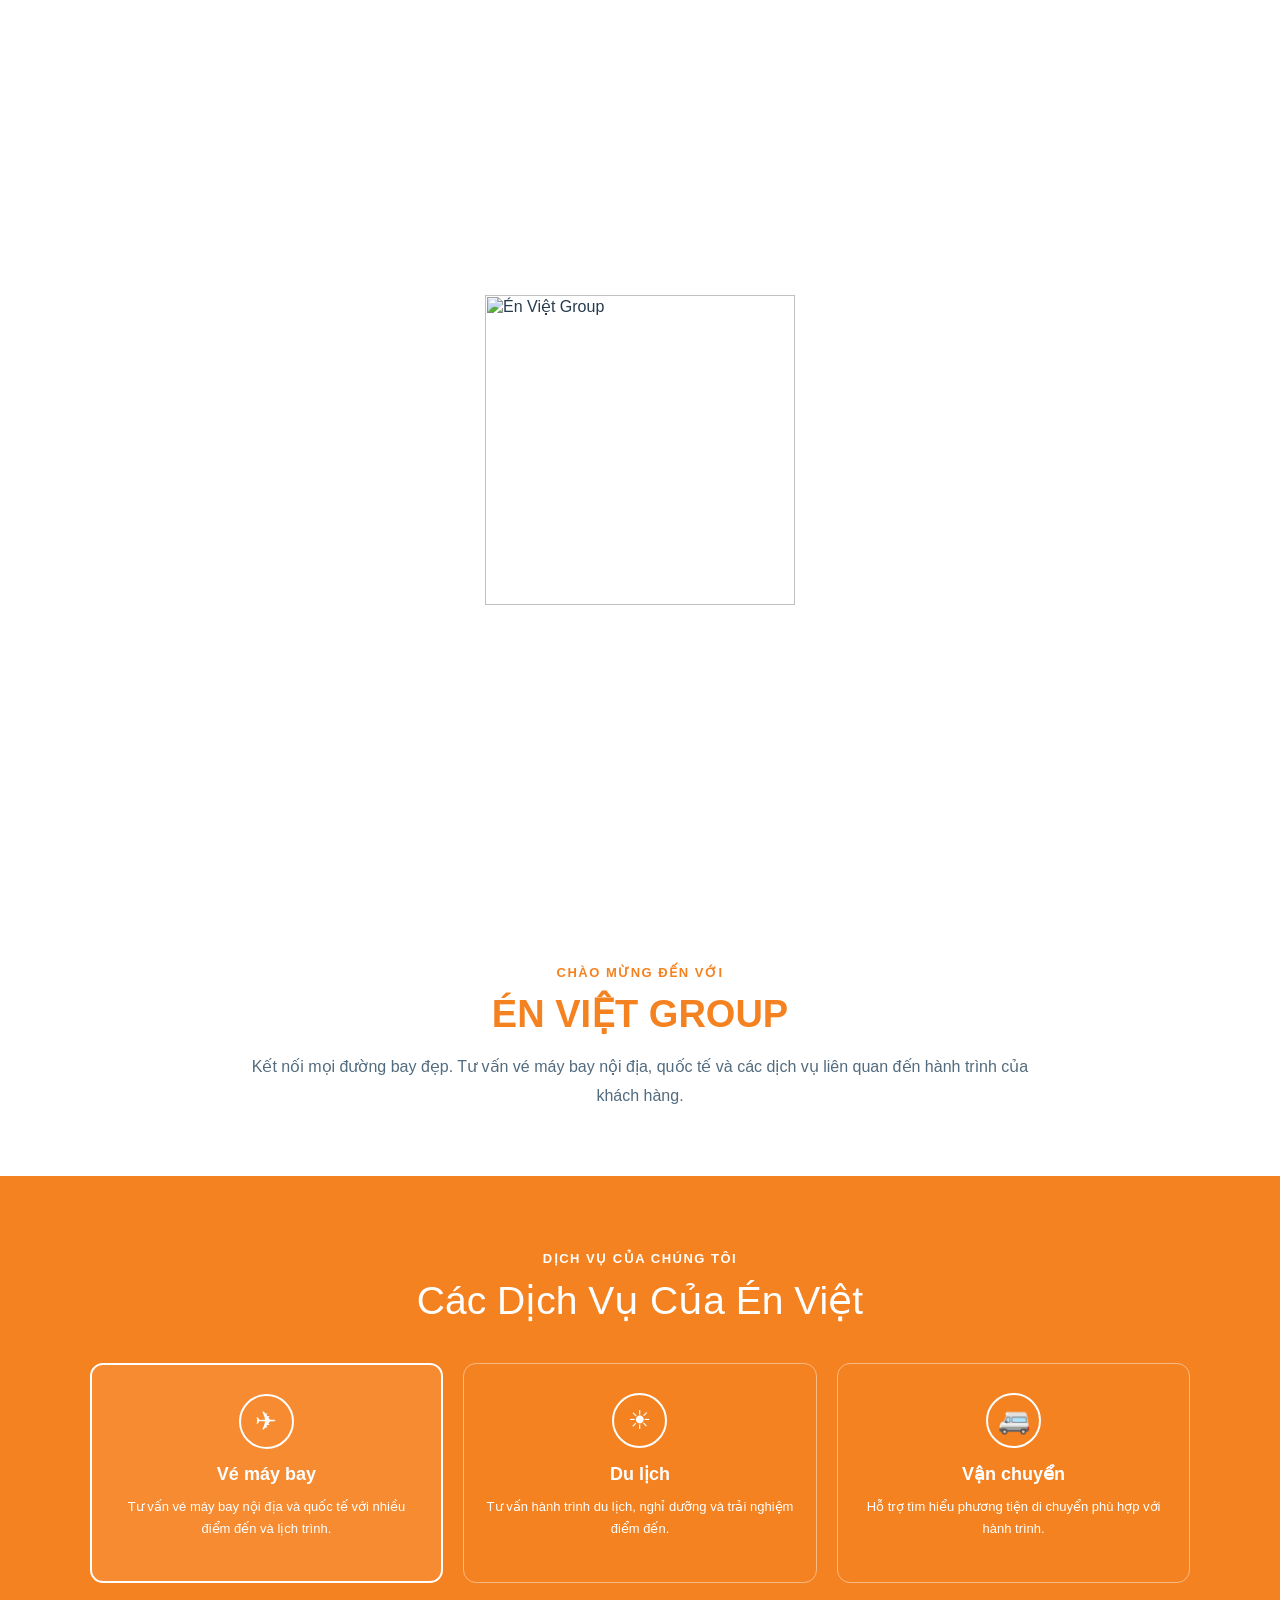
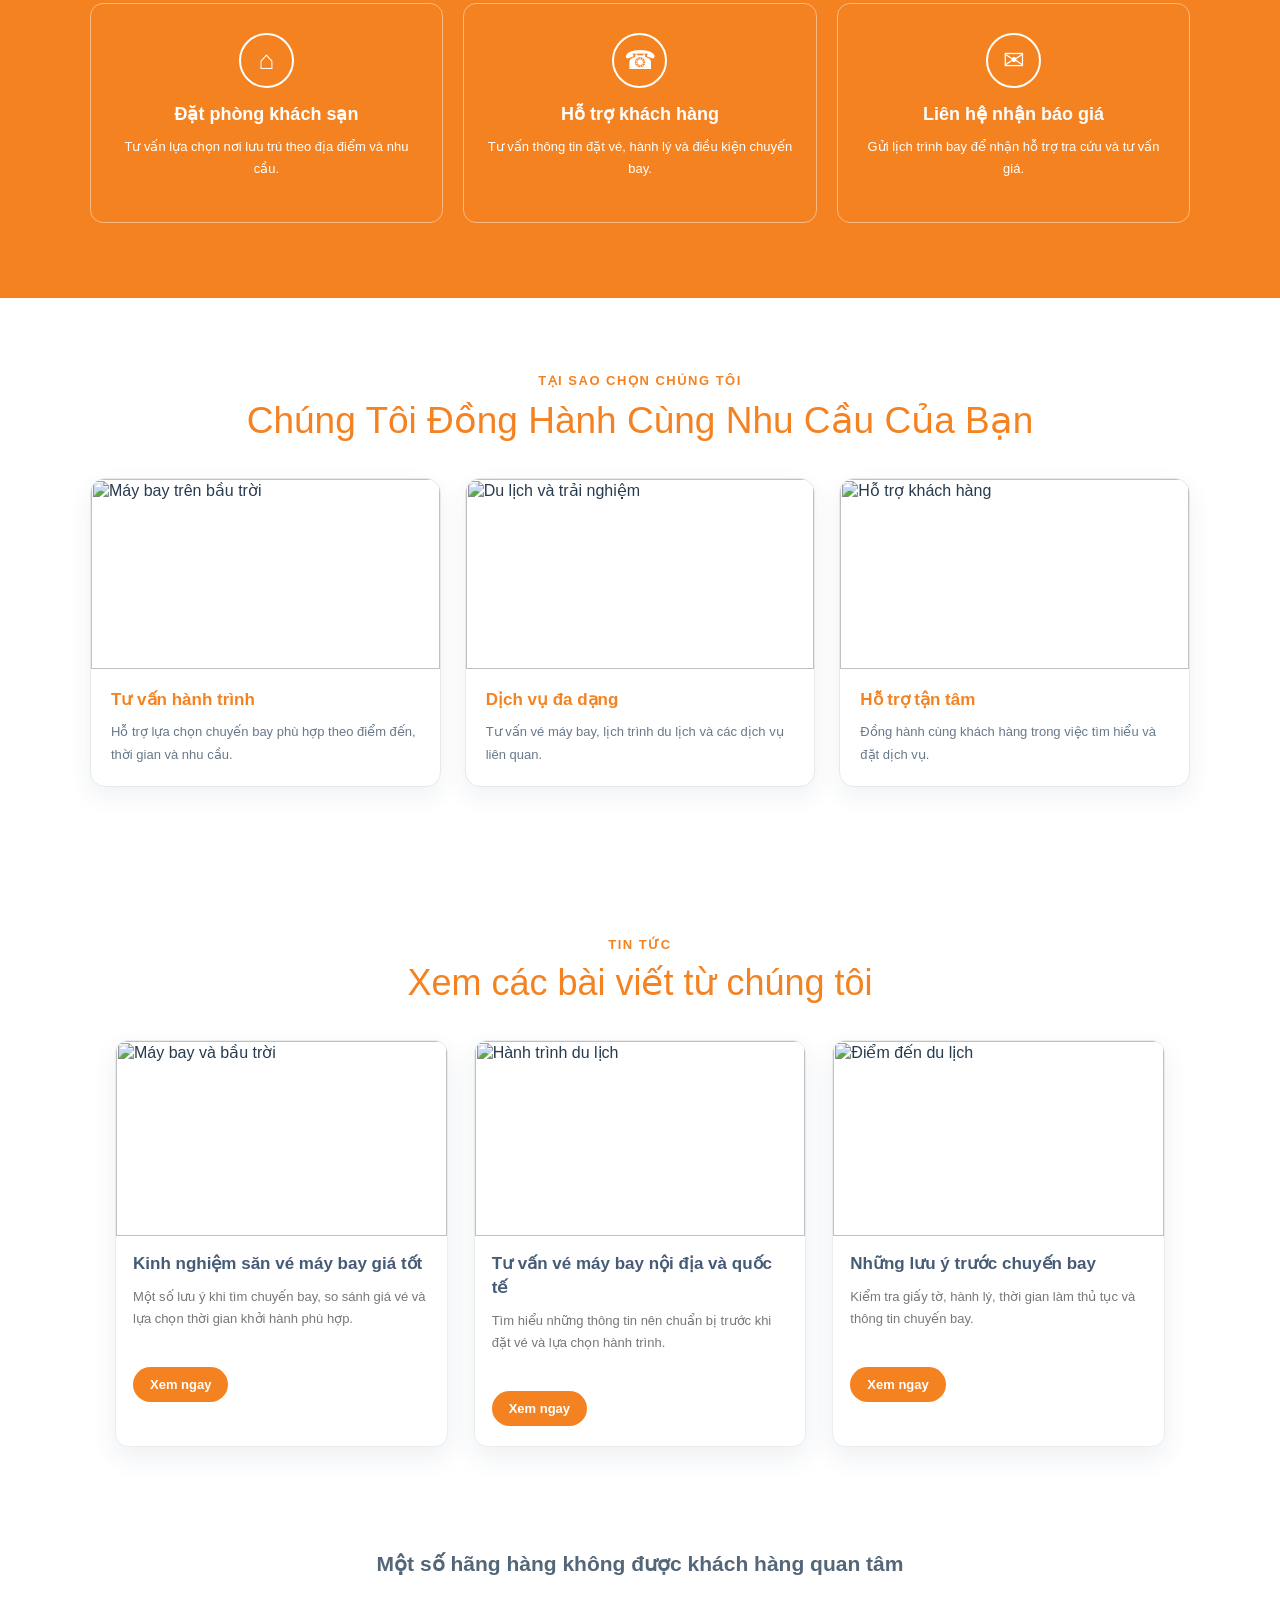
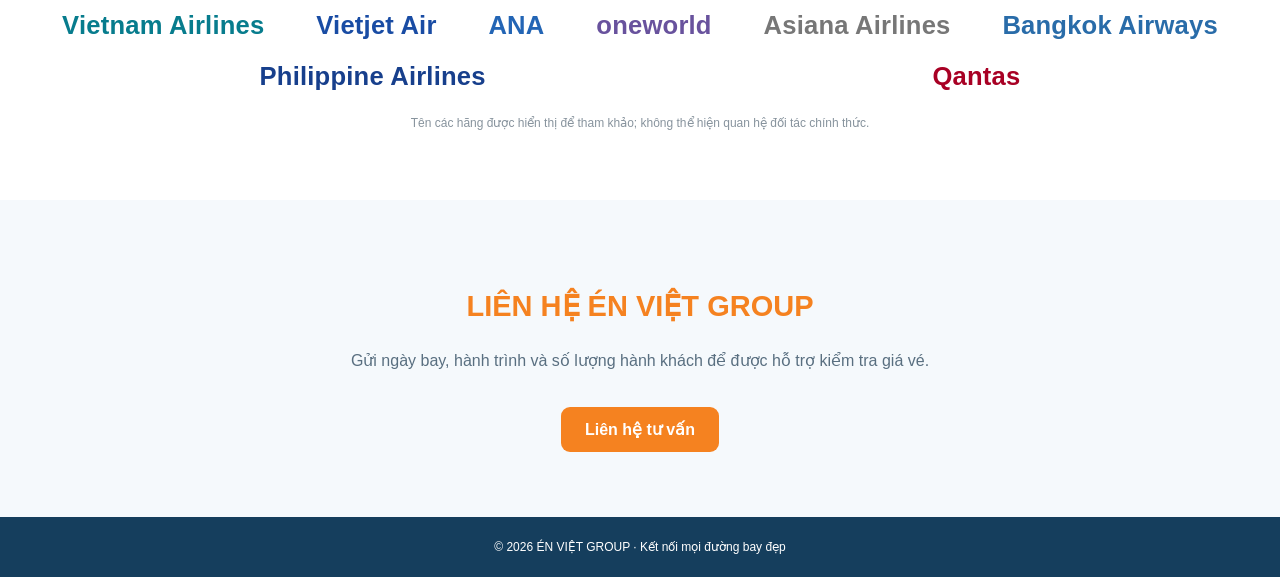
==== commit a72b8dc2: "Update index.html" ====
--- a/index.html
+++ b/index.html
@@ -1,7 +1,5 @@
 
-<!doctype html>
-<html lang="vi">
-<head>
+
 <meta charset="UTF-8">
 <meta name="viewport" content="width=device-width,initial-scale=1">
 <title>Én Việt Group | Kết nối mọi đường bay đẹp</title>
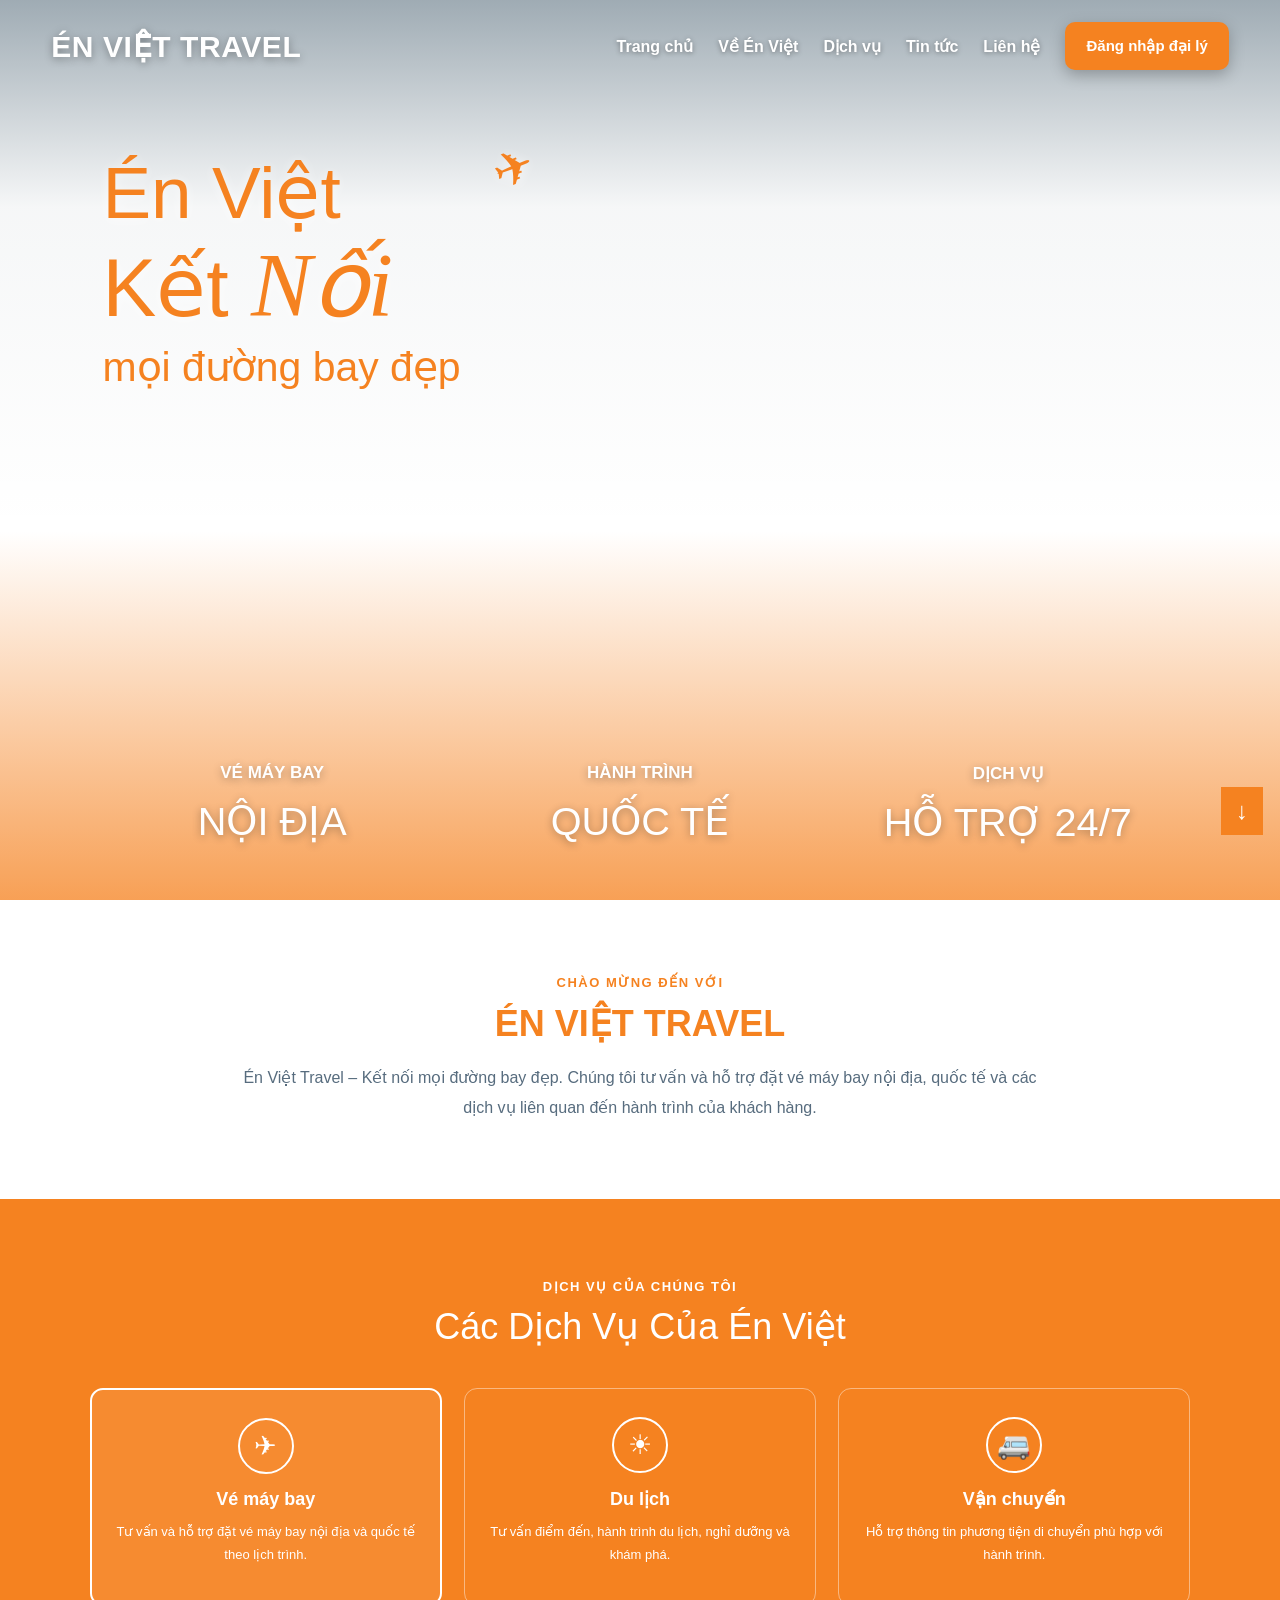
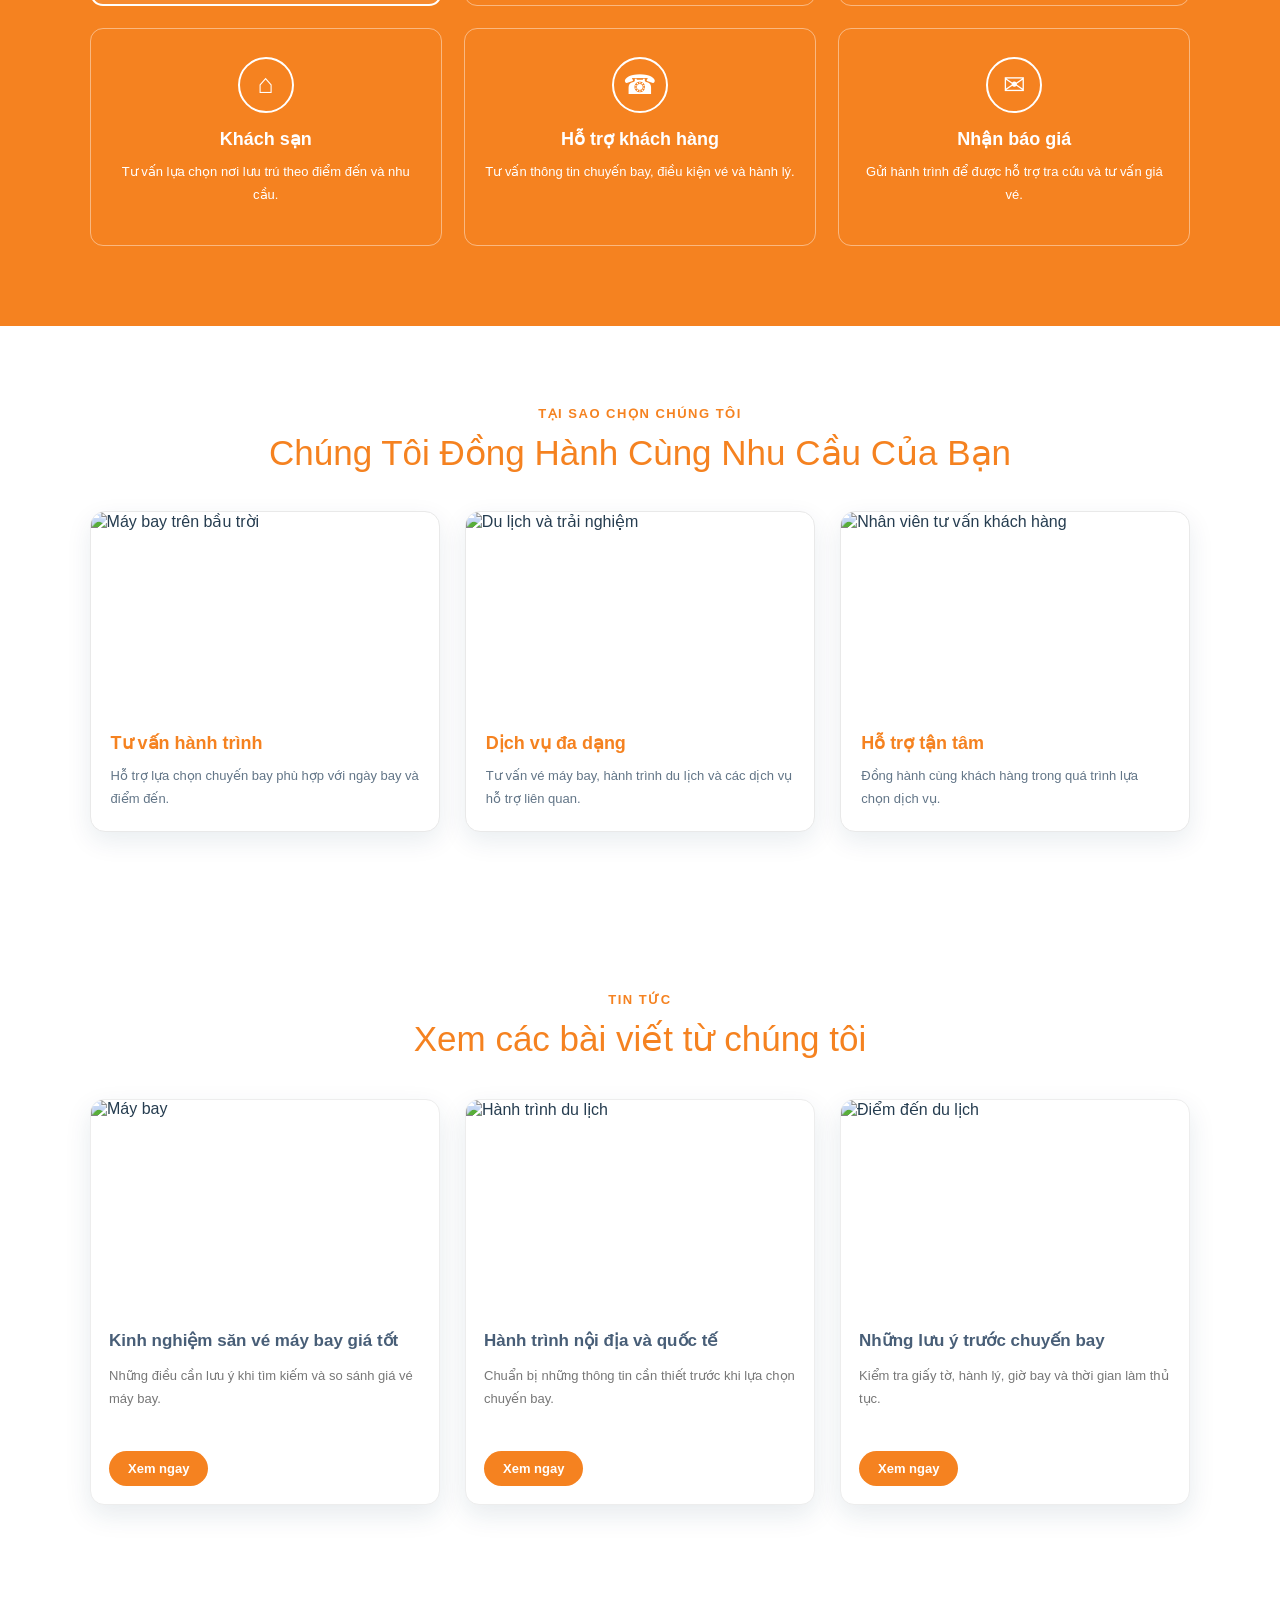
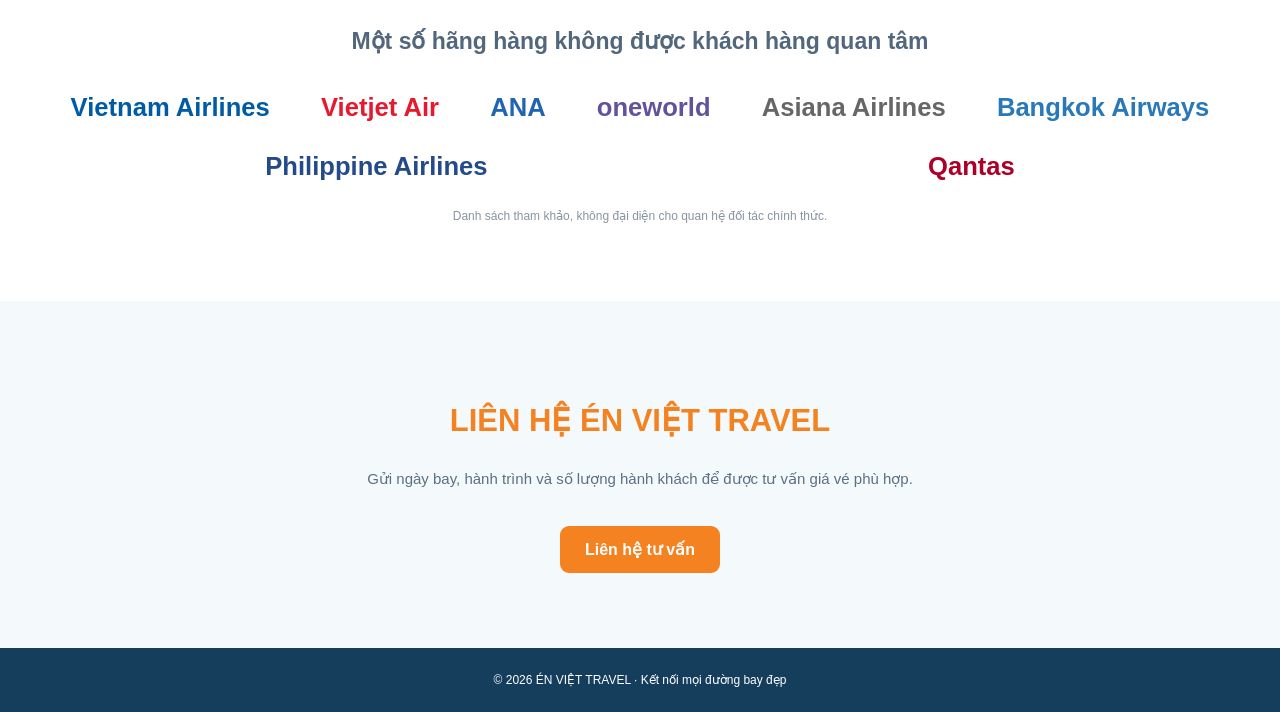
==== commit e4bd6f83: "Update index.html" ====
--- a/index.html
+++ b/index.html
@@ -1,838 +1,1081 @@
 
-
+<!doctype html>
+<html lang="vi">
+<head>
 <meta charset="UTF-8">
 <meta name="viewport" content="width=device-width,initial-scale=1">
-<title>Én Việt Group | Kết nối mọi đường bay đẹp</title>
-<meta name="description" content="Én Việt Group - Tư vấn vé máy bay nội địa, quốc tế và dịch vụ du lịch.">
+
+<title>Én Việt Travel | Kết nối mọi đường bay đẹp</title>
+
+<meta name="description" content="Én Việt Travel - Tư vấn vé máy bay nội địa, quốc tế, du lịch và hỗ trợ hành trình.">
 
 <style>
 :root{
- --orange:#f58220;
- --blue:#1389bd;
- --navy:#173e5a;
-}
-*{box-sizing:border-box}
-html{scroll-behavior:smooth}
+  --orange:#f58220;
+  --dark:#183c58;
+  --blue:#1679b3;
+}
+
+*{
+  box-sizing:border-box;
+}
+
+html{
+  scroll-behavior:smooth;
+}
+
 body{
- margin:0;
- font-family:Arial,Helvetica,sans-serif;
- background:white;
- color:#273b4e;
-}
-a{text-decoration:none}
-button{font:inherit;cursor:pointer}
-
-/* LOGO CHÀO */
-
-.splash{
- position:fixed;
- inset:0;
- z-index:9999;
- display:grid;
- place-items:center;
- background:#fff;
- transition:opacity .65s,visibility .65s;
-}
-.splash.hide{
- opacity:0;
- visibility:hidden;
- pointer-events:none;
-}
-.splash img{
- width:min(62vw,310px);
- height:auto;
- animation:logoBounce 1.9s ease-in-out both;
-}
-@keyframes logoBounce{
- 0%{opacity:0;transform:translateY(22px) scale(.72)}
- 30%{opacity:1;transform:translateY(-13px) scale(1.07)}
- 55%{transform:translateY(5px) scale(.97)}
- 75%{transform:translateY(-4px) scale(1.03)}
- 100%{opacity:1;transform:none}
-}
-
-/* ĐẦU TRANG */
+  margin:0;
+  font-family:Arial,Helvetica,sans-serif;
+  color:#263d50;
+  background:#fff;
+}
+
+a{
+  text-decoration:none;
+}
+
+/* TRANG CHỦ HÌNH NÚI */
 
 .hero{
- min-height:100svh;
- position:relative;
- display:flex;
- flex-direction:column;
- background:
-  linear-gradient(to bottom,
-   rgba(18,48,67,.35),
-   transparent 25%,
-   transparent 62%,
-   rgba(245,130,32,.76) 100%),
-  url("https://images.unsplash.com/photo-1464822759023-fed622ff2c3b?auto=format&fit=crop&w=2400&q=90")
-  center/cover no-repeat;
-}
+  min-height:100vh;
+  min-height:100svh;
+  display:flex;
+  flex-direction:column;
+  position:relative;
+  overflow:hidden;
+
+  background:
+    linear-gradient(
+      to bottom,
+      rgba(15,46,67,.40) 0%,
+      rgba(18,48,64,.04) 23%,
+      rgba(255,255,255,0) 59%,
+      rgba(245,130,32,.76) 100%
+    ),
+    url("https://images.unsplash.com/photo-1464822759023-fed622ff2c3b?auto=format&fit=crop&w=2400&q=90")
+    center center/cover no-repeat;
+}
+
+/* THANH MENU - KHÔNG CÓ LOGO */
 
 .header{
- display:flex;
- align-items:center;
- justify-content:space-between;
- padding:18px 3%;
- gap:18px;
- z-index:2;
+  width:100%;
+  padding:22px 4%;
+  display:flex;
+  justify-content:space-between;
+  align-items:center;
+  gap:28px;
+  position:relative;
+  z-index:2;
 }
 
 .brand{
- display:flex;
- align-items:center;
- gap:9px;
- color:#fff;
- font-size:14px;
- font-weight:800;
-}
-.brand img{
- width:55px;
- height:55px;
- object-fit:contain;
- border-radius:5px;
-}
+  flex-shrink:0;
+  color:#fff;
+  font-size:30px;
+  font-weight:800;
+  letter-spacing:.6px;
+  white-space:nowrap;
+  text-shadow:0 2px 8px rgba(0,0,0,.35);
+}
+
+.brand:hover{
+  color:#fff;
+}
+
+/* MENU BÊN PHẢI */
+
 .nav{
- display:flex;
- align-items:center;
- justify-content:flex-end;
- flex-wrap:wrap;
- gap:23px;
-}
+  display:flex;
+  align-items:center;
+  justify-content:flex-end;
+  flex-wrap:wrap;
+  gap:25px;
+}
+
 .nav a{
- color:white;
- font-size:14px;
- font-weight:700;
- text-shadow:0 1px 5px #0005;
-}
-.nav a:hover{color:#ffdfb8}
+  color:#fff;
+  font-size:16px;
+  font-weight:700;
+  white-space:nowrap;
+  text-shadow:0 1px 5px rgba(0,0,0,.4);
+}
+
+.nav a:hover{
+  color:#ffe3c4;
+}
+
 .nav .login{
- padding:13px 18px;
- background:var(--orange);
- border-radius:9px;
- box-shadow:0 5px 15px #0003;
-}
-
-/* KHẨU HIỆU - CHỮ TO HƠN */
+  background:var(--orange);
+  padding:15px 21px;
+  border-radius:10px;
+  font-size:15px;
+  box-shadow:0 5px 15px rgba(0,0,0,.25);
+  text-shadow:none;
+  transition:background .2s;
+}
+
+.nav .login:hover{
+  background:#e7710c;
+  color:#fff;
+}
+
+/* KHẨU HIỆU ÉN VIỆT */
 
 .hero-inner{
- flex:1;
- display:flex;
- flex-direction:column;
- justify-content:space-between;
- gap:85px;
- padding:38px 8% 50px;
-}
+  flex:1;
+  display:flex;
+  flex-direction:column;
+  justify-content:space-between;
+  gap:85px;
+  padding:60px 8% 55px;
+}
+
 .slogan{
- color:var(--orange);
- position:relative;
- width:max-content;
- max-width:100%;
- text-shadow:0 1px 10px #fff9;
-}
+  width:max-content;
+  max-width:100%;
+  color:var(--orange);
+  position:relative;
+  text-shadow:0 2px 12px rgba(255,255,255,.7);
+}
+
 .slogan .first{
- font-size:clamp(48px,5.4vw,78px);
- font-weight:400;
- line-height:1.12;
-}
+  font-size:clamp(52px,5.7vw,83px);
+  line-height:1.13;
+  font-weight:400;
+}
+
 .slogan .second{
- font-size:clamp(54px,6.1vw,88px);
- font-weight:400;
- line-height:1.14;
-}
+  font-size:clamp(57px,6.3vw,92px);
+  line-height:1.15;
+  font-weight:400;
+}
+
 .slogan .second em{
- font-family:"Brush Script MT","Segoe Script",Georgia,cursive;
- font-weight:400;
- font-size:1.12em;
-}
+  font-family:"Brush Script MT","Segoe Script",Georgia,cursive;
+  font-size:1.13em;
+  font-weight:400;
+}
+
 .slogan .third{
- margin-top:6px;
- font-size:clamp(27px,3.2vw,43px);
-}
+  margin-top:4px;
+  font-size:clamp(28px,3.2vw,45px);
+}
+
 .plane{
- position:absolute;
- top:-8px;
- right:-75px;
- font-size:43px;
- transform:rotate(-25deg);
-}
-
-/* 3 THÔNG TIN PHÍA DƯỚI */
+  position:absolute;
+  top:-12px;
+  right:-72px;
+  font-size:48px;
+  transform:rotate(-22deg);
+}
+
+/* BA MỤC PHÍA DƯỚI */
 
 .highlights{
- display:grid;
- grid-template-columns:repeat(3,minmax(0,1fr));
- gap:20px;
- color:#fff;
- text-align:center;
- text-shadow:0 2px 8px #0004;
-}
+  display:grid;
+  grid-template-columns:repeat(3,minmax(0,1fr));
+  gap:28px;
+  text-align:center;
+  color:white;
+  text-shadow:0 2px 8px rgba(0,0,0,.32);
+}
+
 .highlights h2{
- margin:0 0 13px;
- font-size:17px;
- font-weight:600;
-}
+  margin:0 0 15px;
+  font-size:17px;
+  font-weight:600;
+}
+
 .highlights p{
- margin:0;
- font-size:clamp(25px,3.2vw,46px);
- font-weight:400;
-}
+  margin:0;
+  font-size:clamp(26px,3.1vw,46px);
+  font-weight:400;
+}
+
 .scroll{
- position:absolute;
- right:16px;
- bottom:65px;
- color:white;
- background:var(--orange);
- padding:11px 15px;
- font-size:23px;
-}
-
-/* PHẦN GIỚI THIỆU */
+  position:absolute;
+  right:17px;
+  bottom:65px;
+  padding:10px 15px;
+  background:var(--orange);
+  color:#fff;
+  font-size:24px;
+}
+
+/* CHỮ CHUNG */
+
+.eyebrow{
+  font-size:13px;
+  font-weight:800;
+  letter-spacing:1.5px;
+  text-transform:uppercase;
+}
+
+/* GIỚI THIỆU */
 
 .intro{
- padding:65px 8%;
- text-align:center;
-}
-.eyebrow{
- font-size:13px;
- font-weight:800;
- letter-spacing:1.5px;
- text-transform:uppercase;
-}
-.intro .eyebrow{color:var(--orange)}
+  padding:75px 8%;
+  text-align:center;
+  background:white;
+}
+
+.intro .eyebrow{
+  color:var(--orange);
+}
+
 .intro h2{
- font-size:clamp(26px,3vw,38px);
- color:var(--orange);
- margin:12px 0 17px;
-}
+  margin:13px 0 18px;
+  color:var(--orange);
+  font-size:36px;
+}
+
 .intro p{
- max-width:780px;
- margin:0 auto;
- color:#526b7e;
- line-height:1.8;
+  max-width:820px;
+  margin:0 auto;
+  color:#576c7e;
+  font-size:16px;
+  line-height:1.9;
 }
 
 /* DỊCH VỤ NỀN CAM */
 
 .services-section{
- padding:75px 7%;
- background:var(--orange);
- color:white;
- text-align:center;
-}
+  background:var(--orange);
+  padding:80px 7%;
+  color:white;
+  text-align:center;
+}
+
 .services-section h2{
- font-size:clamp(27px,3.1vw,39px);
- font-weight:500;
- margin:12px 0 40px;
-}
+  margin:12px 0 40px;
+  font-size:36px;
+  font-weight:500;
+}
+
 .services-grid{
- max-width:1120px;
- margin:auto;
- display:grid;
- grid-template-columns:repeat(3,minmax(0,1fr));
- gap:20px;
-}
+  display:grid;
+  grid-template-columns:repeat(3,minmax(0,1fr));
+  max-width:1120px;
+  gap:22px;
+  margin:auto;
+}
+
 .service-card{
- padding:29px 20px;
- border:1px solid #ffffff70;
- border-radius:13px;
- min-height:220px;
- transition:transform .2s,background .2s;
-}
+  min-height:218px;
+  border:1px solid rgba(255,255,255,.43);
+  border-radius:13px;
+  padding:28px 20px;
+  transition:transform .2s,background .2s;
+}
+
 .service-card:hover{
- background:#ffffff16;
- transform:translateY(-4px);
-}
+  transform:translateY(-4px);
+  background:rgba(255,255,255,.10);
+}
+
 .service-card.featured{
- border:2px solid white;
- background:#ffffff13;
-}
+  border:2px solid white;
+  background:rgba(255,255,255,.07);
+}
+
 .service-icon{
- display:grid;
- place-items:center;
- margin:0 auto 15px;
- width:55px;
- height:55px;
- border:2px solid white;
- border-radius:50%;
- font-size:26px;
-}
+  width:56px;
+  height:56px;
+  display:grid;
+  place-items:center;
+  margin:0 auto 15px;
+  border:2px solid white;
+  border-radius:50%;
+  font-size:27px;
+}
+
 .service-card h3{
- margin:0 0 11px;
- font-size:18px;
-}
+  font-size:18px;
+  margin:0 0 10px;
+}
+
 .service-card p{
- font-size:13px;
- line-height:1.75;
- margin:0;
+  font-size:13px;
+  line-height:1.8;
+  margin:0;
 }
 
 /* TẠI SAO CHỌN CHÚNG TÔI */
 
 .why{
- background:#fff;
- padding:75px 7%;
- text-align:center;
-}
-.why .eyebrow{color:var(--orange)}
+  padding:80px 7%;
+  background:#fff;
+  text-align:center;
+}
+
+.why .eyebrow{
+  color:var(--orange);
+}
+
 .why h2{
- font-size:clamp(26px,3vw,37px);
- font-weight:500;
- color:var(--orange);
- margin:11px 0 36px;
-}
+  margin:12px 0 38px;
+  font-size:35px;
+  font-weight:500;
+  color:var(--orange);
+}
+
 .reasons{
- max-width:1100px;
- margin:auto;
- display:grid;
- grid-template-columns:repeat(3,minmax(0,1fr));
- gap:24px;
-}
+  display:grid;
+  grid-template-columns:repeat(3,minmax(0,1fr));
+  gap:25px;
+  max-width:1120px;
+  margin:auto;
+}
+
 .reason{
- overflow:hidden;
- border:1px solid #e8e8e8;
- border-radius:15px;
- background:white;
- text-align:left;
- box-shadow:0 9px 25px #123e5d12;
-}
+  overflow:hidden;
+  background:#fff;
+  border:1px solid #e9e9e9;
+  border-radius:15px;
+  text-align:left;
+  box-shadow:0 9px 26px rgba(15,59,90,.09);
+}
+
 .reason img{
- width:100%;
- height:190px;
- object-fit:cover;
- display:block;
-}
-.reason .detail{padding:20px}
+  display:block;
+  width:100%;
+  height:200px;
+  object-fit:cover;
+}
+
+.reason .detail{
+  padding:20px;
+}
+
 .reason h3{
- color:var(--orange);
- margin:0 0 10px;
- font-size:17px;
-}
+  color:var(--orange);
+  margin:0 0 10px;
+  font-size:18px;
+}
+
 .reason p{
- color:#68798a;
- font-size:13px;
- line-height:1.8;
- margin:0;
-}
-
-/* TIN TỨC CUỐI TRANG */
-
-.news-section{
- background:#fff;
- padding:75px 7% 70px;
- text-align:center;
-}
-.news-section .eyebrow{
- color:var(--orange);
-}
-.news-section h2{
- margin:10px 0 36px;
- font-size:clamp(26px,3vw,36px);
- color:var(--orange);
- font-weight:500;
+  margin:0;
+  font-size:13px;
+  line-height:1.8;
+  color:#627587;
+}
+
+/* TIN TỨC */
+
+.news{
+  padding:80px 7%;
+  background:#fff;
+  text-align:center;
+}
+
+.news .eyebrow{
+  color:var(--orange);
+}
+
+.news h2{
+  margin:12px 0 40px;
+  color:var(--orange);
+  font-size:35px;
+  font-weight:500;
 }
 
 .news-grid{
- width:100%;
- max-width:1050px;
- margin:auto;
- display:grid;
- grid-template-columns:repeat(3,minmax(0,1fr));
- gap:26px;
+  max-width:1100px;
+  margin:auto;
+  display:grid;
+  grid-template-columns:repeat(3,minmax(0,1fr));
+  gap:25px;
 }
 
 .news-card{
- background:#fff;
- border:1px solid #ececec;
- border-radius:13px;
- box-shadow:0 10px 27px #143e5c15;
- overflow:hidden;
- text-align:left;
- transition:transform .2s;
-}
-.news-card:hover{
- transform:translateY(-5px);
-}
+  overflow:hidden;
+  background:white;
+  text-align:left;
+  border:1px solid #ededed;
+  border-radius:14px;
+  box-shadow:0 10px 27px rgba(20,62,92,.10);
+}
+
 .news-card img{
- display:block;
- width:100%;
- height:195px;
- object-fit:cover;
-}
+  display:block;
+  width:100%;
+  height:210px;
+  object-fit:cover;
+}
+
 .news-content{
- padding:16px 17px 20px;
-}
+  padding:18px;
+}
+
 .news-content h3{
- font-size:17px;
- line-height:1.4;
- margin:0 0 10px;
- color:#465b76;
- font-weight:800;
-}
+  margin:0 0 11px;
+  font-size:17px;
+  line-height:1.5;
+  color:#485e77;
+}
+
 .news-content p{
- font-size:13px;
- color:#777;
- line-height:1.7;
- min-height:66px;
- margin:0 0 15px;
-}
+  margin:0 0 17px;
+  color:#777;
+  font-size:13px;
+  line-height:1.8;
+  min-height:70px;
+}
+
 .news-content a{
- display:inline-block;
- background:var(--orange);
- color:#fff;
- padding:10px 17px;
- font-size:13px;
- font-weight:700;
- border-radius:25px;
-}
-
-/* DẢI HÃNG BAY CUỐI TRANG */
+  display:inline-block;
+  border-radius:25px;
+  padding:10px 19px;
+  background:var(--orange);
+  color:white;
+  font-size:13px;
+  font-weight:700;
+}
+
+/* CÁC HÃNG HÀNG KHÔNG */
 
 .airlines{
- background:white;
- padding:35px 4% 58px;
- text-align:center;
-}
+  background:#fff;
+  text-align:center;
+  padding:43px 5% 66px;
+}
+
 .airlines h2{
- font-size:21px;
- font-weight:700;
- color:#536779;
- margin:0 0 35px;
-}
+  color:#52677c;
+  font-size:23px;
+  margin:0 0 38px;
+}
+
 .airline-strip{
- display:flex;
- justify-content:space-around;
- align-items:center;
- flex-wrap:wrap;
- gap:22px 30px;
- max-width:1480px;
- margin:auto;
-}
+  max-width:1450px;
+  margin:auto;
+  display:flex;
+  flex-wrap:wrap;
+  align-items:center;
+  justify-content:space-around;
+  gap:30px 38px;
+}
+
 .airline-name{
- font-size:clamp(18px,2vw,29px);
- font-weight:800;
- letter-spacing:.2px;
- white-space:nowrap;
-}
-.airline-name:nth-child(1){color:#077c8d}
-.airline-name:nth-child(2){color:#194ca4}
-.airline-name:nth-child(3){color:#2365b5}
-.airline-name:nth-child(4){color:#68529d}
-.airline-name:nth-child(5){color:#777}
-.airline-name:nth-child(6){color:#296ca9}
-.airline-name:nth-child(7){color:#173f8c}
-.airline-name:nth-child(8){color:#a80024}
+  font-size:clamp(19px,2vw,29px);
+  font-weight:800;
+  white-space:nowrap;
+}
+
+.airline-name:nth-child(1){color:#005ba6}
+.airline-name:nth-child(2){color:#e7192e}
+.airline-name:nth-child(3){color:#2164b3}
+.airline-name:nth-child(4){color:#62529b}
+.airline-name:nth-child(5){color:#666}
+.airline-name:nth-child(6){color:#2978ba}
+.airline-name:nth-child(7){color:#244b89}
+.airline-name:nth-child(8){color:#ad0029}
+
 .airline-note{
- margin-top:25px;
- font-size:12px;
- color:#87939d;
+  margin-top:28px;
+  color:#8794a0;
+  font-size:12px;
 }
 
 /* LIÊN HỆ */
 
 .contact{
- text-align:center;
- padding:65px 7%;
- background:#f5f9fc;
-}
+  padding:75px 7%;
+  background:#f4f9fc;
+  text-align:center;
+}
+
 .contact h2{
- color:var(--orange);
- font-size:29px;
-}
+  color:var(--orange);
+  font-size:31px;
+}
+
 .contact p{
- color:#596f80;
- line-height:1.8;
-}
+  color:#5a7083;
+  line-height:1.9;
+  font-size:15px;
+}
+
 .contact a{
- display:inline-block;
- background:var(--orange);
- padding:13px 24px;
- color:white;
- font-weight:700;
- border-radius:9px;
- margin-top:15px;
-}
+  display:inline-block;
+  background:var(--orange);
+  color:#fff;
+  padding:14px 25px;
+  margin-top:18px;
+  border-radius:9px;
+  font-weight:700;
+}
+
 footer{
- background:#153e5d;
- color:white;
- text-align:center;
- padding:23px 15px;
- font-size:12px;
+  background:#153e5d;
+  color:white;
+  padding:25px 15px;
+  text-align:center;
+  font-size:12px;
+}
+
+/* MÁY TÍNH MÀN HÌNH VỪA */
+
+@media(max-width:1050px){
+
+  .brand{
+    font-size:24px;
+  }
+
+  .nav{
+    gap:15px;
+  }
+
+  .nav a{
+    font-size:13px;
+  }
+
+  .nav .login{
+    font-size:13px;
+    padding:12px 15px;
+  }
 }
 
 /* ĐIỆN THOẠI */
 
-@media(max-width:800px){
- .header{
-  padding:12px;
-  align-items:flex-start;
- }
- .brand img{
-  width:45px;
-  height:45px;
- }
- .brand span{display:none}
- .nav{gap:10px}
- .nav a{font-size:11px}
- .nav .login{padding:10px}
- .hero-inner{padding:43px 6% 58px}
- .plane{display:none}
- .highlights{gap:8px}
- .highlights h2{font-size:10px}
- .highlights p{font-size:17px}
- .services-grid{
-  grid-template-columns:repeat(2,minmax(0,1fr));
-  gap:10px;
- }
- .service-card{padding:20px 11px}
- .service-card h3{font-size:15px}
- .reasons{grid-template-columns:1fr}
- .news-grid{grid-template-columns:1fr}
- .news-card img{height:220px}
- .scroll{bottom:105px}
+@media(max-width:760px){
+
+  .header{
+    padding:15px;
+    align-items:flex-start;
+    flex-wrap:wrap;
+    gap:15px;
+  }
+
+  .brand{
+    font-size:23px;
+  }
+
+  .nav{
+    justify-content:flex-start;
+    gap:12px;
+    width:100%;
+  }
+
+  .nav a{
+    font-size:12px;
+  }
+
+  .nav .login{
+    padding:11px 13px;
+  }
+
+  .hero-inner{
+    padding:45px 6% 60px;
+    gap:75px;
+  }
+
+  .slogan .first{
+    font-size:47px;
+  }
+
+  .slogan .second{
+    font-size:52px;
+  }
+
+  .slogan .third{
+    font-size:25px;
+  }
+
+  .plane{
+    display:none;
+  }
+
+  .highlights{
+    gap:8px;
+  }
+
+  .highlights h2{
+    font-size:10px;
+  }
+
+  .highlights p{
+    font-size:17px;
+  }
+
+  .services-grid{
+    grid-template-columns:repeat(2,minmax(0,1fr));
+    gap:12px;
+  }
+
+  .service-card{
+    padding:20px 12px;
+  }
+
+  .service-card h3{
+    font-size:15px;
+  }
+
+  .reasons,
+  .news-grid{
+    grid-template-columns:1fr;
+  }
+
+  .scroll{
+    bottom:105px;
+  }
 }
 
 @media(max-width:440px){
- .services-grid{grid-template-columns:1fr}
- .slogan .first{font-size:44px}
- .slogan .second{font-size:49px}
- .slogan .third{font-size:24px}
-}
-
-@media(prefers-reduced-motion:reduce){
- .splash img{animation:none}
- .splash{transition:none}
+
+  .services-grid{
+    grid-template-columns:1fr;
+  }
+
+  .brand{
+    font-size:22px;
+  }
 }
 </style>
 </head>
 
 <body>
 
-<!-- LOGO CHÀO -->
-
-<div id="splash" class="splash">
- <img src="logo-enviet.png" alt="Én Việt Group">
-</div>
-
 <main>
 
-<!-- ĐẦU TRANG -->
+<!-- TRANG CHỦ KHÔNG CÓ LOGO ẢNH -->
 
 <section class="hero" id="trangchu">
 
-<header class="header">
- <a href="#trangchu" class="brand">
-  <img src="logo-enviet.png" alt="Én Việt Group">
-  <span>ÉN VIỆT GROUP</span>
- </a>
-
- <nav class="nav" aria-label="Menu chính">
-  <a href="#trangchu">Trang chủ</a>
-  <a href="#gioithieu">Về Én Việt</a>
-  <a href="#dichvu">Dịch vụ</a>
-  <a href="#tintuc">Tin tức</a>
-  <a href="#lienhe">Liên hệ</a>
-  <a class="login"
-     href="https://enviettravel.website/quantri.html">
-    Đăng nhập đại lý
+  <header class="header">
+
+    <!-- CHỮ THƯƠNG HIỆU TO Ở GÓC TRÁI -->
+
+    <a class="brand" href="#trangchu">
+      ÉN VIỆT TRAVEL
+    </a>
+
+    <!-- THANH MENU -->
+
+    <nav class="nav" aria-label="Menu chính">
+
+      <a href="#trangchu">Trang chủ</a>
+
+      <a href="#gioithieu">Về Én Việt</a>
+
+      <a href="#dichvu">Dịch vụ</a>
+
+      <a href="#tintuc">Tin tức</a>
+
+      <a href="#lienhe">Liên hệ</a>
+
+      <a
+        class="login"
+        href="./quantri.html">
+        Đăng nhập đại lý
+      </a>
+
+    </nav>
+
+  </header>
+
+  <!-- GIỮ NGUYÊN KHẨU HIỆU -->
+
+  <div class="hero-inner">
+
+    <div class="slogan">
+
+      <div class="first">
+        Én Việt
+      </div>
+
+      <div class="second">
+        Kết <em>Nối</em>
+      </div>
+
+      <div class="third">
+        mọi đường bay đẹp
+      </div>
+
+      <span class="plane" aria-hidden="true">
+        ✈
+      </span>
+
+    </div>
+
+    <div class="highlights">
+
+      <div>
+        <h2>VÉ MÁY BAY</h2>
+        <p>NỘI ĐỊA</p>
+      </div>
+
+      <div>
+        <h2>HÀNH TRÌNH</h2>
+        <p>QUỐC TẾ</p>
+      </div>
+
+      <div>
+        <h2>DỊCH VỤ</h2>
+        <p>HỖ TRỢ 24/7</p>
+      </div>
+
+    </div>
+
+  </div>
+
+  <a
+    class="scroll"
+    href="#dichvu"
+    aria-label="Xem dịch vụ">
+    ↓
   </a>
- </nav>
-</header>
-
-<div class="hero-inner">
-
- <div class="slogan">
-  <div class="first">Én Việt</div>
-  <div class="second">Kết <em>Nối</em></div>
-  <div class="third">mọi đường bay đẹp</div>
-  <span class="plane">✈</span>
- </div>
-
- <div class="highlights">
-  <div>
-   <h2>VÉ MÁY BAY</h2>
-   <p>NỘI ĐỊA</p>
+
+</section>
+
+<!-- GIỚI THIỆU -->
+
+<section class="intro" id="gioithieu">
+
+  <div class="eyebrow">
+    CHÀO MỪNG ĐẾN VỚI
   </div>
-  <div>
-   <h2>HÀNH TRÌNH</h2>
-   <p>QUỐC TẾ</p>
+
+  <h2>ÉN VIỆT TRAVEL</h2>
+
+  <p>
+    Én Việt Travel – Kết nối mọi đường bay đẹp.
+    Chúng tôi tư vấn và hỗ trợ đặt vé máy bay
+    nội địa, quốc tế và các dịch vụ
+    liên quan đến hành trình của khách hàng.
+  </p>
+
+</section>
+
+<!-- PHẦN DỊCH VỤ NỀN CAM -->
+
+<section class="services-section" id="dichvu">
+
+  <div class="eyebrow">
+    DỊCH VỤ CỦA CHÚNG TÔI
   </div>
-  <div>
-   <h2>DỊCH VỤ</h2>
-   <p>HỖ TRỢ 24/7</p>
+
+  <h2>Các Dịch Vụ Của Én Việt</h2>
+
+  <div class="services-grid">
+
+    <div class="service-card featured">
+
+      <div class="service-icon">✈</div>
+
+      <h3>Vé máy bay</h3>
+
+      <p>
+        Tư vấn và hỗ trợ đặt vé máy bay
+        nội địa và quốc tế theo lịch trình.
+      </p>
+
+    </div>
+
+    <div class="service-card">
+
+      <div class="service-icon">☀</div>
+
+      <h3>Du lịch</h3>
+
+      <p>
+        Tư vấn điểm đến, hành trình du lịch,
+        nghỉ dưỡng và khám phá.
+      </p>
+
+    </div>
+
+    <div class="service-card">
+
+      <div class="service-icon">🚐</div>
+
+      <h3>Vận chuyển</h3>
+
+      <p>
+        Hỗ trợ thông tin phương tiện
+        di chuyển phù hợp với hành trình.
+      </p>
+
+    </div>
+
+    <div class="service-card">
+
+      <div class="service-icon">⌂</div>
+
+      <h3>Khách sạn</h3>
+
+      <p>
+        Tư vấn lựa chọn nơi lưu trú
+        theo điểm đến và nhu cầu.
+      </p>
+
+    </div>
+
+    <div class="service-card">
+
+      <div class="service-icon">☎</div>
+
+      <h3>Hỗ trợ khách hàng</h3>
+
+      <p>
+        Tư vấn thông tin chuyến bay,
+        điều kiện vé và hành lý.
+      </p>
+
+    </div>
+
+    <div class="service-card">
+
+      <div class="service-icon">✉</div>
+
+      <h3>Nhận báo giá</h3>
+
+      <p>
+        Gửi hành trình để được hỗ trợ
+        tra cứu và tư vấn giá vé.
+      </p>
+
+    </div>
+
   </div>
- </div>
-
-</div>
-
-<a class="scroll" href="#dichvu" aria-label="Xem tiếp">↓</a>
 
 </section>
 
-<!-- GIỚI THIỆU -->
-
-<section class="intro" id="gioithieu">
- <div class="eyebrow">CHÀO MỪNG ĐẾN VỚI</div>
- <h2>ÉN VIỆT GROUP</h2>
- <p>
-  Kết nối mọi đường bay đẹp.
-  Tư vấn vé máy bay nội địa, quốc tế
-  và các dịch vụ liên quan đến hành trình
-  của khách hàng.
- </p>
+<!-- LÝ DO CHỌN CHÚNG TÔI -->
+
+<section class="why">
+
+  <div class="eyebrow" style="color:#f58220">
+    TẠI SAO CHỌN CHÚNG TÔI
+  </div>
+
+  <h2>
+    Chúng Tôi Đồng Hành Cùng Nhu Cầu Của Bạn
+  </h2>
+
+  <div class="reasons">
+
+    <article class="reason">
+
+      <img
+        src="https://images.unsplash.com/photo-1436491865332-7a61a109cc05?auto=format&fit=crop&w=900&q=85"
+        alt="Máy bay trên bầu trời"
+        loading="lazy">
+
+      <div class="detail">
+
+        <h3>Tư vấn hành trình</h3>
+
+        <p>
+          Hỗ trợ lựa chọn chuyến bay
+          phù hợp với ngày bay và điểm đến.
+        </p>
+
+      </div>
+
+    </article>
+
+    <article class="reason">
+
+      <img
+        src="https://images.unsplash.com/photo-1488085061387-422e29b40080?auto=format&fit=crop&w=900&q=85"
+        alt="Du lịch và trải nghiệm"
+        loading="lazy">
+
+      <div class="detail">
+
+        <h3>Dịch vụ đa dạng</h3>
+
+        <p>
+          Tư vấn vé máy bay, hành trình du lịch
+          và các dịch vụ hỗ trợ liên quan.
+        </p>
+
+      </div>
+
+    </article>
+
+    <article class="reason">
+
+      <img
+        src="https://images.unsplash.com/photo-1556761175-b413da4baf72?auto=format&fit=crop&w=900&q=85"
+        alt="Nhân viên tư vấn khách hàng"
+        loading="lazy">
+
+      <div class="detail">
+
+        <h3>Hỗ trợ tận tâm</h3>
+
+        <p>
+          Đồng hành cùng khách hàng
+          trong quá trình lựa chọn dịch vụ.
+        </p>
+
+      </div>
+
+    </article>
+
+  </div>
+
 </section>
 
-<!-- DỊCH VỤ NỀN CAM -->
-
-<section class="services-section" id="dichvu">
-
- <div class="eyebrow">DỊCH VỤ CỦA CHÚNG TÔI</div>
- <h2>Các Dịch Vụ Của Én Việt</h2>
-
- <div class="services-grid">
-
-  <div class="service-card featured">
-   <div class="service-icon">✈</div>
-   <h3>Vé máy bay</h3>
-   <p>
-    Tư vấn vé máy bay nội địa và quốc tế
-    với nhiều điểm đến và lịch trình.
-   </p>
+<!-- TIN TỨC -->
+
+<section class="news" id="tintuc">
+
+  <div class="eyebrow" style="color:#f58220">
+    TIN TỨC
   </div>
 
-  <div class="service-card">
-   <div class="service-icon">☀</div>
-   <h3>Du lịch</h3>
-   <p>
-    Tư vấn hành trình du lịch,
-    nghỉ dưỡng và trải nghiệm điểm đến.
-   </p>
+  <h2>Xem các bài viết từ chúng tôi</h2>
+
+  <div class="news-grid">
+
+    <article class="news-card">
+
+      <img
+        src="https://images.unsplash.com/photo-1436491865332-7a61a109cc05?auto=format&fit=crop&w=900&q=85"
+        alt="Máy bay"
+        loading="lazy">
+
+      <div class="news-content">
+
+        <h3>Kinh nghiệm săn vé máy bay giá tốt</h3>
+
+        <p>
+          Những điều cần lưu ý khi tìm kiếm
+          và so sánh giá vé máy bay.
+        </p>
+
+        <a href="#lienhe">Xem ngay</a>
+
+      </div>
+
+    </article>
+
+    <article class="news-card">
+
+      <img
+        src="https://images.unsplash.com/photo-1488085061387-422e29b40080?auto=format&fit=crop&w=900&q=85"
+        alt="Hành trình du lịch"
+        loading="lazy">
+
+      <div class="news-content">
+
+        <h3>Hành trình nội địa và quốc tế</h3>
+
+        <p>
+          Chuẩn bị những thông tin cần thiết
+          trước khi lựa chọn chuyến bay.
+        </p>
+
+        <a href="#lienhe">Xem ngay</a>
+
+      </div>
+
+    </article>
+
+    <article class="news-card">
+
+      <img
+        src="https://images.unsplash.com/photo-1501785888041-af3ef285b470?auto=format&fit=crop&w=900&q=85"
+        alt="Điểm đến du lịch"
+        loading="lazy">
+
+      <div class="news-content">
+
+        <h3>Những lưu ý trước chuyến bay</h3>
+
+        <p>
+          Kiểm tra giấy tờ, hành lý,
+          giờ bay và thời gian làm thủ tục.
+        </p>
+
+        <a href="#lienhe">Xem ngay</a>
+
+      </div>
+
+    </article>
+
   </div>
 
-  <div class="service-card">
-   <div class="service-icon">🚐</div>
-   <h3>Vận chuyển</h3>
-   <p>
-    Hỗ trợ tìm hiểu phương tiện
-    di chuyển phù hợp với hành trình.
-   </p>
+</section>
+
+<!-- HÃNG HÀNG KHÔNG -->
+
+<section class="airlines">
+
+  <h2>
+    Một số hãng hàng không được khách hàng quan tâm
+  </h2>
+
+  <div class="airline-strip">
+
+    <span class="airline-name">
+      Vietnam Airlines
+    </span>
+
+    <span class="airline-name">
+      Vietjet Air
+    </span>
+
+    <span class="airline-name">
+      ANA
+    </span>
+
+    <span class="airline-name">
+      oneworld
+    </span>
+
+    <span class="airline-name">
+      Asiana Airlines
+    </span>
+
+    <span class="airline-name">
+      Bangkok Airways
+    </span>
+
+    <span class="airline-name">
+      Philippine Airlines
+    </span>
+
+    <span class="airline-name">
+      Qantas
+    </span>
+
   </div>
 
-  <div class="service-card">
-   <div class="service-icon">⌂</div>
-   <h3>Đặt phòng khách sạn</h3>
-   <p>
-    Tư vấn lựa chọn nơi lưu trú
-    theo địa điểm và nhu cầu.
-   </p>
-  </div>
-
-  <div class="service-card">
-   <div class="service-icon">☎</div>
-   <h3>Hỗ trợ khách hàng</h3>
-   <p>
-    Tư vấn thông tin đặt vé,
-    hành lý và điều kiện chuyến bay.
-   </p>
-  </div>
-
-  <div class="service-card">
-   <div class="service-icon">✉</div>
-   <h3>Liên hệ nhận báo giá</h3>
-   <p>
-    Gửi lịch trình bay để nhận
-    hỗ trợ tra cứu và tư vấn giá.
-   </p>
-  </div>
-
- </div>
+  <p class="airline-note">
+    Danh sách tham khảo, không đại diện
+    cho quan hệ đối tác chính thức.
+  </p>
+
 </section>
 
-<!-- TẠI SAO CHỌN CHÚNG TÔI -->
-
-<section class="why">
-
- <div class="eyebrow">TẠI SAO CHỌN CHÚNG TÔI</div>
- <h2>Chúng Tôi Đồng Hành Cùng Nhu Cầu Của Bạn</h2>
-
- <div class="reasons">
-
-  <article class="reason">
-   <img
-    src="https://images.unsplash.com/photo-1436491865332-7a61a109cc05?auto=format&fit=crop&w=900&q=85"
-    alt="Máy bay trên bầu trời">
-   <div class="detail">
-    <h3>Tư vấn hành trình</h3>
-    <p>
-     Hỗ trợ lựa chọn chuyến bay phù hợp
-     theo điểm đến, thời gian và nhu cầu.
-    </p>
-   </div>
-  </article>
-
-  <article class="reason">
-   <img
-    src="https://images.unsplash.com/photo-1488085061387-422e29b40080?auto=format&fit=crop&w=900&q=85"
-    alt="Du lịch và trải nghiệm">
-   <div class="detail">
-    <h3>Dịch vụ đa dạng</h3>
-    <p>
-     Tư vấn vé máy bay, lịch trình du lịch
-     và các dịch vụ liên quan.
-    </p>
-   </div>
-  </article>
-
-  <article class="reason">
-   <img
-    src="https://images.unsplash.com/photo-1556761175-b413da4baf72?auto=format&fit=crop&w=900&q=85"
-    alt="Hỗ trợ khách hàng">
-   <div class="detail">
-    <h3>Hỗ trợ tận tâm</h3>
-    <p>
-     Đồng hành cùng khách hàng
-     trong việc tìm hiểu và đặt dịch vụ.
-    </p>
-   </div>
-  </article>
-
- </div>
+<!-- LIÊN HỆ -->
+
+<section class="contact" id="lienhe">
+
+  <h2>LIÊN HỆ ÉN VIỆT TRAVEL</h2>
+
+  <p>
+    Gửi ngày bay, hành trình và số lượng hành khách
+    để được tư vấn giá vé phù hợp.
+  </p>
+
+  <a href="mailto:vemaybaytructuyen24@gmail.com">
+    Liên hệ tư vấn
+  </a>
 
 </section>
 
-<!-- TIN TỨC - 3 THẺ GIỐNG ẢNH MẪU -->
-
-<section class="news-section" id="tintuc">
-
- <div class="eyebrow">TIN TỨC</div>
- <h2>Xem các bài viết từ chúng tôi</h2>
-
- <div class="news-grid">
-
-  <article class="news-card">
-   <img
-    src="https://images.unsplash.com/photo-1436491865332-7a61a109cc05?auto=format&fit=crop&w=850&q=85"
-    alt="Máy bay và bầu trời">
-
-   <div class="news-content">
-    <h3>Kinh nghiệm săn vé máy bay giá tốt</h3>
-    <p>
-     Một số lưu ý khi tìm chuyến bay,
-     so sánh giá vé và lựa chọn
-     thời gian khởi hành phù hợp.
-    </p>
-    <a href="#lienhe">Xem ngay</a>
-   </div>
-  </article>
-
-  <article class="news-card">
-   <img
-    src="https://images.unsplash.com/photo-1488085061387-422e29b40080?auto=format&fit=crop&w=850&q=85"
-    alt="Hành trình du lịch">
-
-   <div class="news-content">
-    <h3>Tư vấn vé máy bay nội địa và quốc tế</h3>
-    <p>
-     Tìm hiểu những thông tin nên
-     chuẩn bị trước khi đặt vé
-     và lựa chọn hành trình.
-    </p>
-    <a href="#lienhe">Xem ngay</a>
-   </div>
-  </article>
-
-  <article class="news-card">
-   <img
-    src="https://images.unsplash.com/photo-1501785888041-af3ef285b470?auto=format&fit=crop&w=850&q=85"
-    alt="Điểm đến du lịch">
-
-   <div class="news-content">
-    <h3>Những lưu ý trước chuyến bay</h3>
-    <p>
-     Kiểm tra giấy tờ, hành lý,
-     thời gian làm thủ tục
-     và thông tin chuyến bay.
-    </p>
-    <a href="#lienhe">Xem ngay</a>
-   </div>
-  </article>
-
- </div>
-</section>
-
-<!-- DẢI HÃNG HÀNG KHÔNG -->
-
-<section class="airlines">
-
- <h2>Một số hãng hàng không được khách hàng quan tâm</h2>
-
- <div class="airline-strip">
-  <span class="airline-name">Vietnam Airlines</span>
-  <span class="airline-name">Vietjet Air</span>
-  <span class="airline-name">ANA</span>
-  <span class="airline-name">oneworld</span>
-  <span class="airline-name">Asiana Airlines</span>
-  <span class="airline-name">Bangkok Airways</span>
-  <span class="airline-name">Philippine Airlines</span>
-  <span class="airline-name">Qantas</span>
- </div>
-
- <p class="airline-note">
-  Tên các hãng được hiển thị để tham khảo;
-  không thể hiện quan hệ đối tác chính thức.
- </p>
-
-</section>
-
-<!-- LIÊN HỆ -->
-
-<section class="contact" id="lienhe">
- <h2>LIÊN HỆ ÉN VIỆT GROUP</h2>
- <p>
-  Gửi ngày bay, hành trình và số lượng hành khách
-  để được hỗ trợ kiểm tra giá vé.
- </p>
- <a href="mailto:vemaybaytructuyen24@gmail.com">
-  Liên hệ tư vấn
- </a>
-</section>
-
 </main>
 
 <footer>
- © 2026 ÉN VIỆT GROUP · Kết nối mọi đường bay đẹp
+  © 2026 ÉN VIỆT TRAVEL · Kết nối mọi đường bay đẹp
 </footer>
-
-<!-- HIỆU ỨNG LOGO -->
-
-<script>
-(function(){
-
- const splash=document.getElementById("splash");
- let closed=false;
-
- function closeSplash(){
-  if(closed)return;
-  closed=true;
-
-  splash.classList.add("hide");
-
-  setTimeout(()=>{
-   splash.remove();
-  },700);
- }
-
- const reduced=window.matchMedia(
-  "(prefers-reduced-motion:reduce)"
- ).matches;
-
- window.addEventListener("load",()=>{
-  setTimeout(closeSplash,reduced?100:2000);
- },{once:true});
-
- setTimeout(closeSplash,5500);
-
-})();
-</script>
 
 </body>
 </html>
